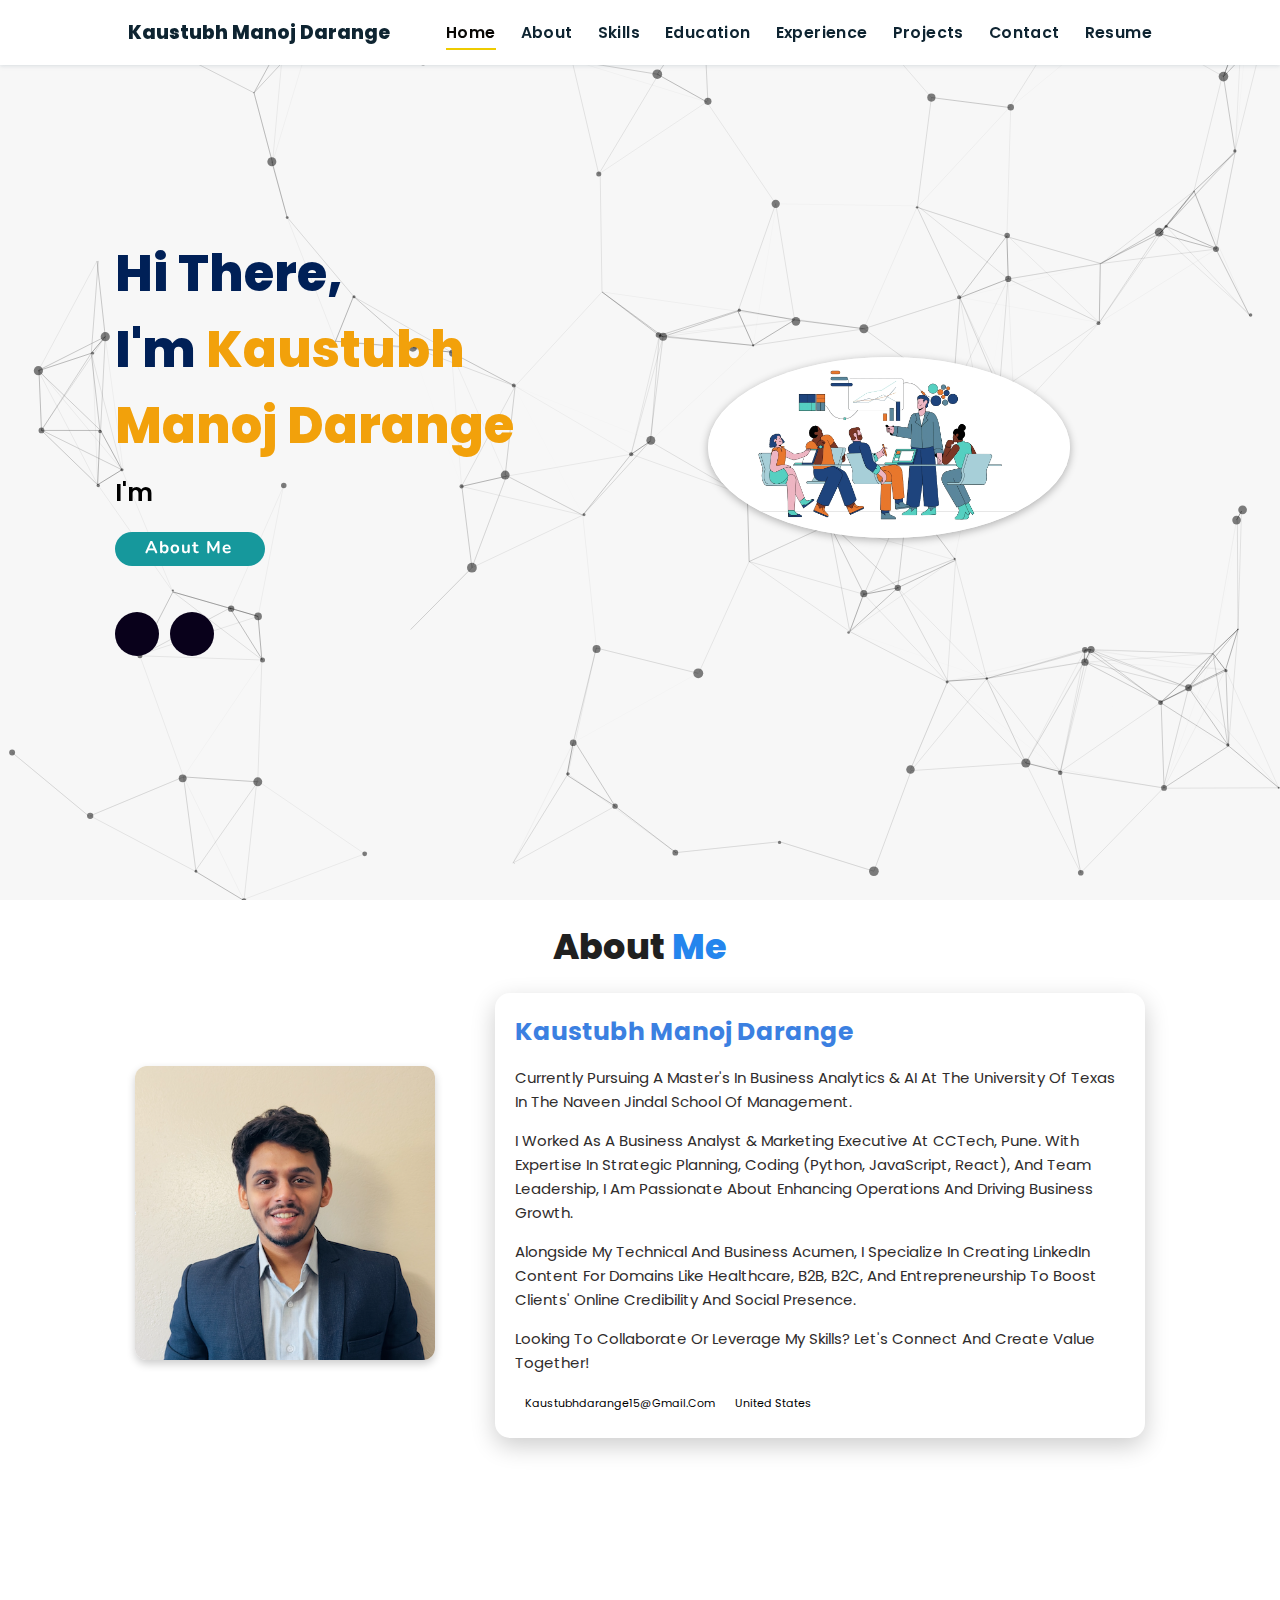
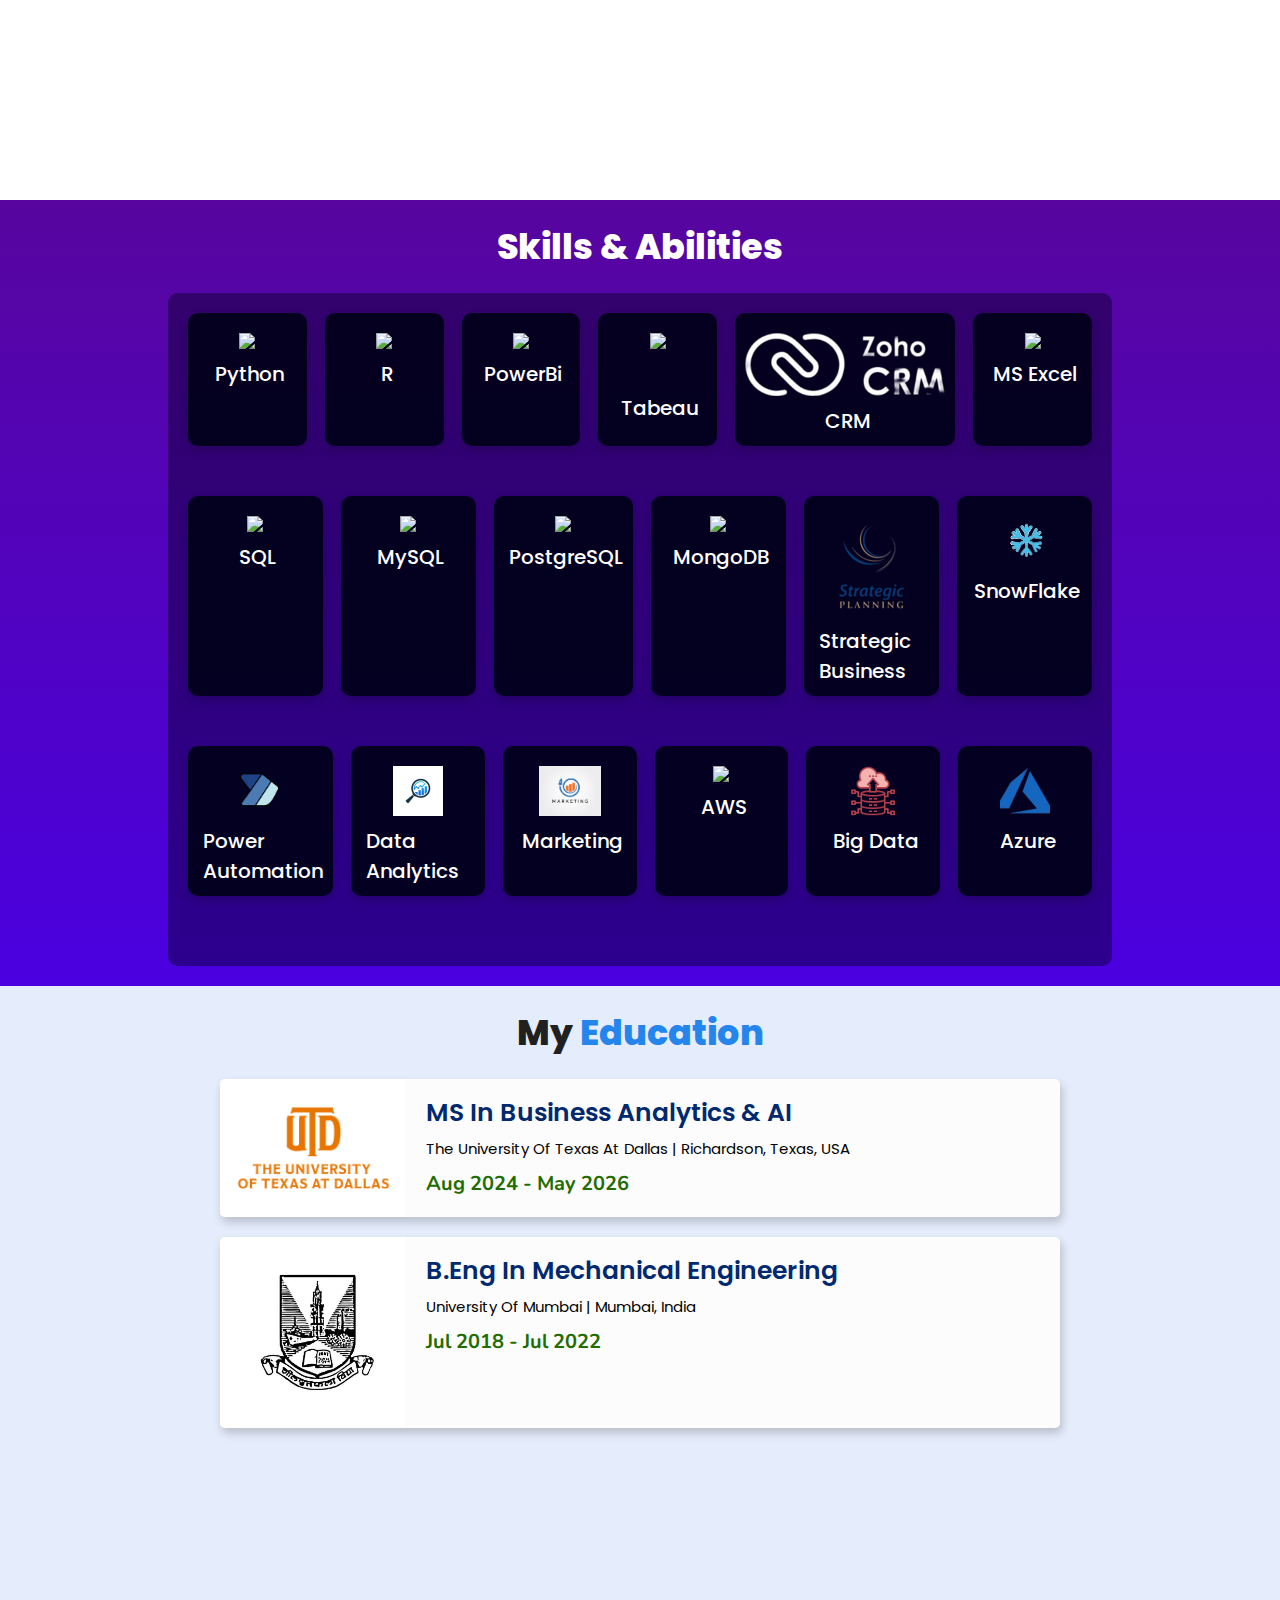
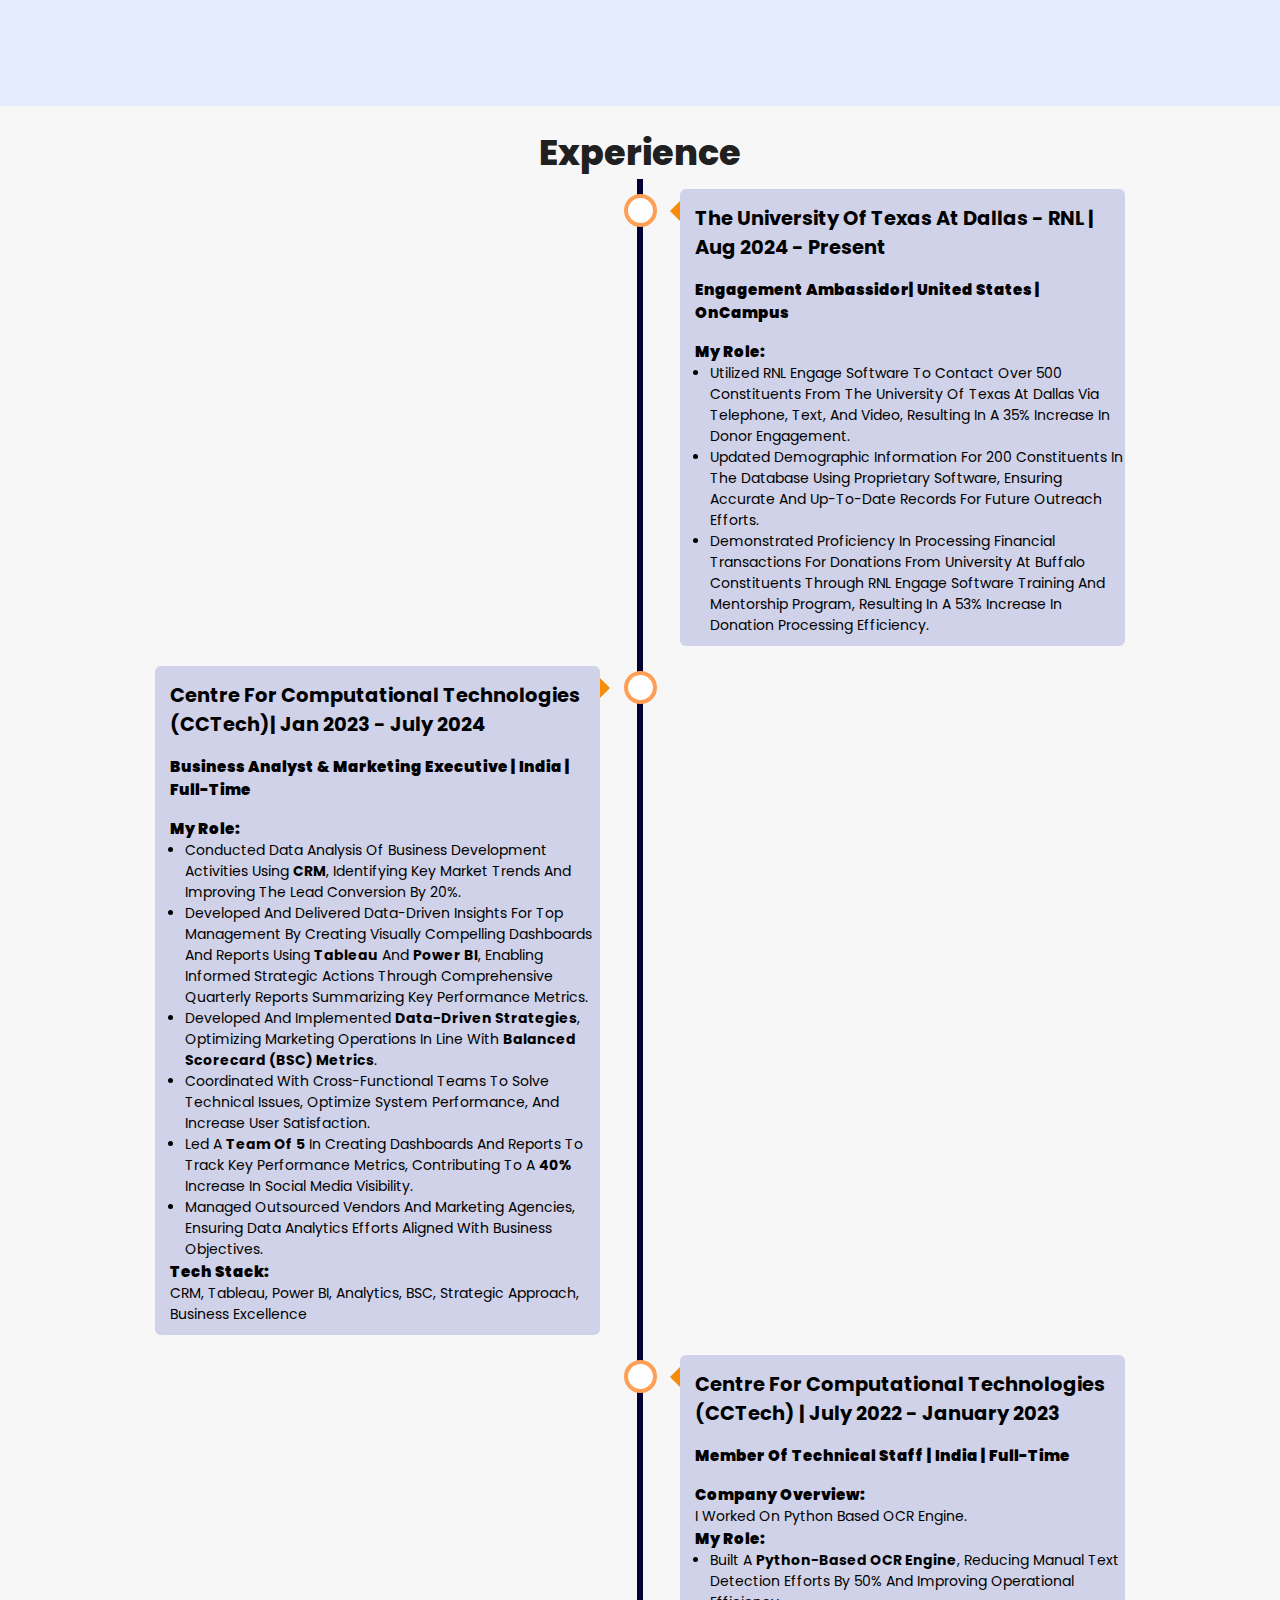
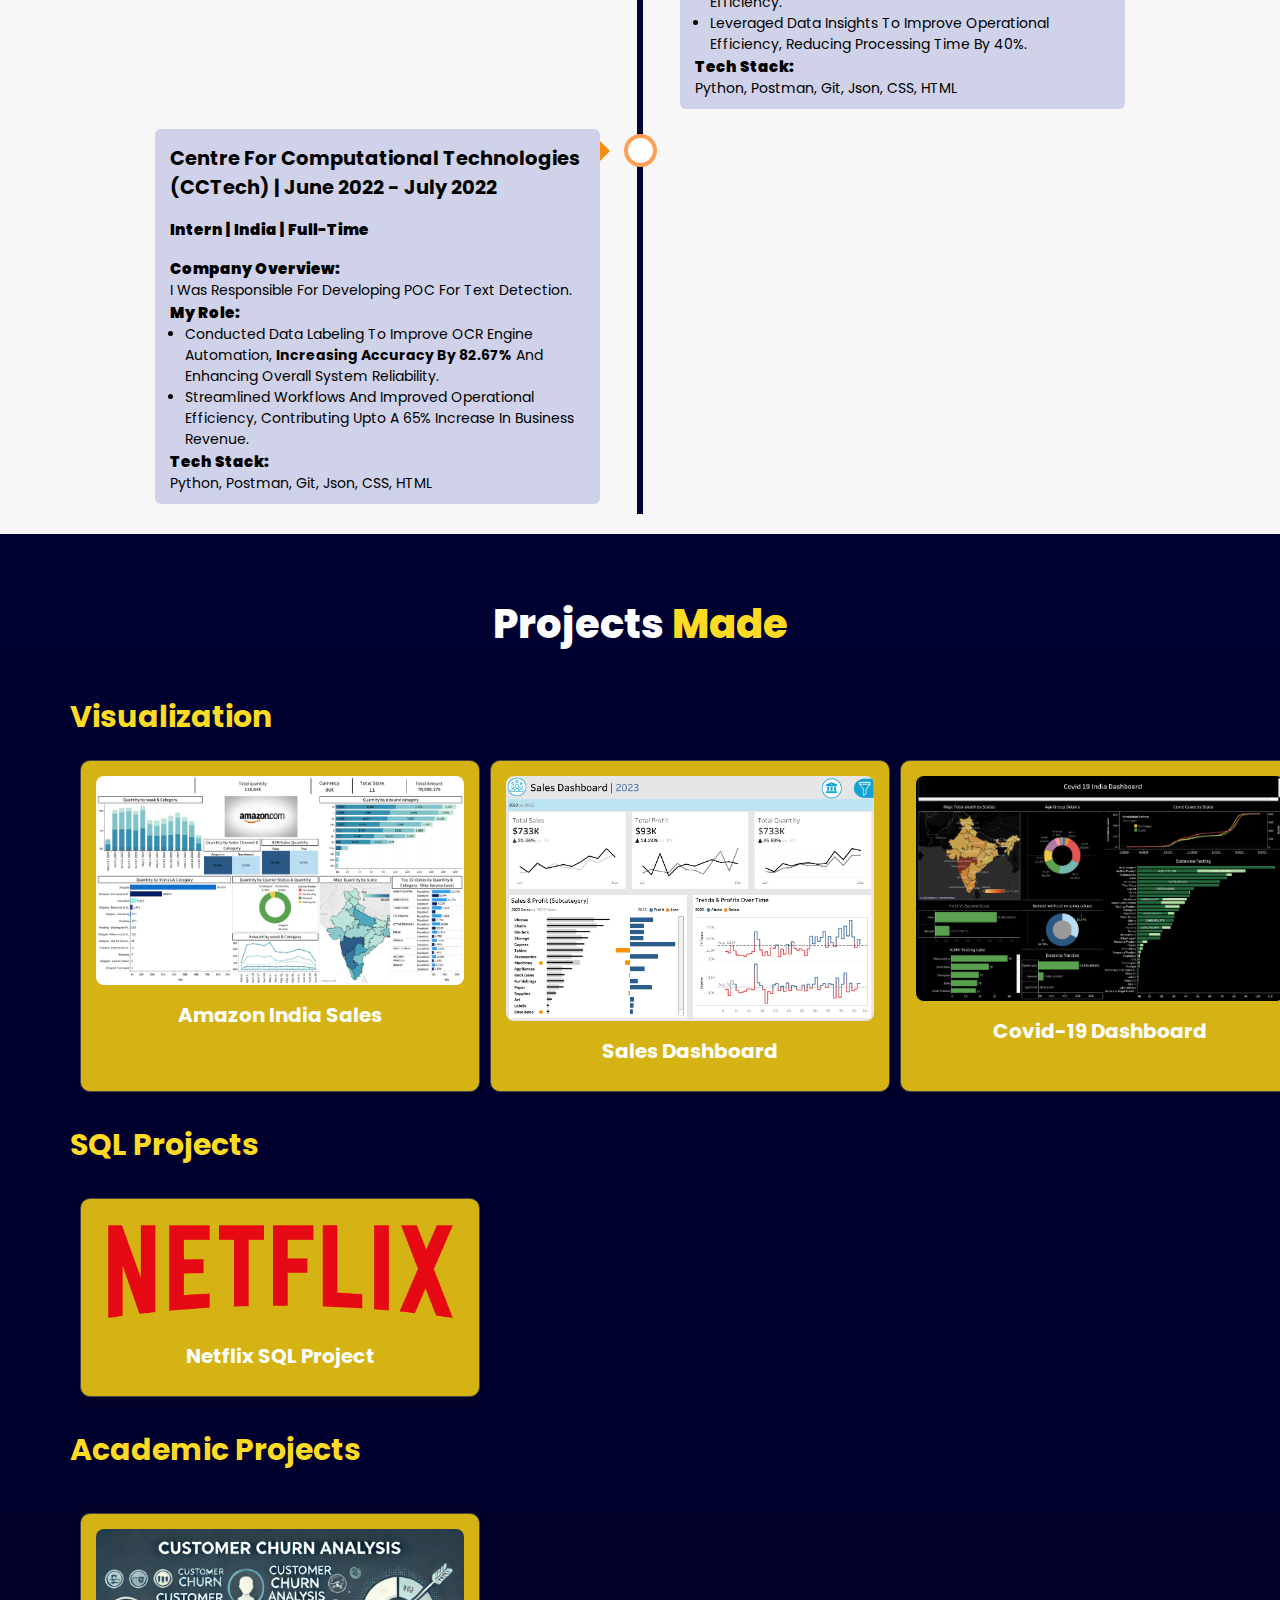
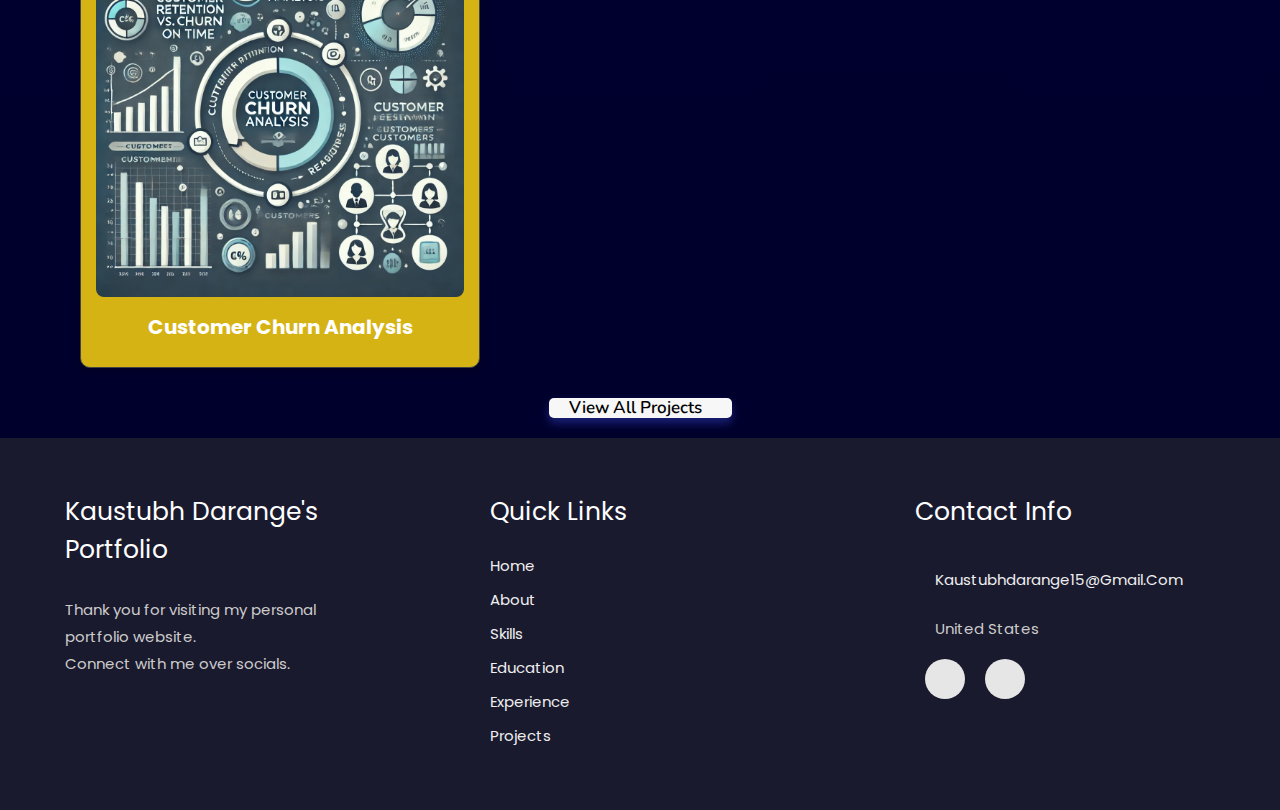
==== index.html @ a42158cf "made phone friendly for about me section" ====
<!DOCTYPE html>
<html lang="en">
<head>
    <meta charset="UTF-8">
    <meta http-equiv="X-UA-Compatible" content="IE=edge">
    <meta name="viewport" content="width=device-width, initial-scale=1.0">
    <meta name="keywords" content="Kaustubh Manoj Darange, portfolio, Kaustubh, Data Analyst, personal portfolio lifecodes, portfolio design, portfolio website, personal portfolio" />
    <meta name="description" content="Welcome to Kaustubh Darange's Portfolio. Data Analyst" />
    <!-- Custom CSS -->
    <link rel="stylesheet" href="./assets/css/style.css">
    <!-- Font Awesome -->
    <link rel="stylesheet" href="https://cdnjs.cloudflare.com/ajax/libs/font-awesome/5.15.3/css/all.min.css" integrity="sha512-iBBXm8fW90+nuLcSKlbmrPcLa0OT92xO1BIsZ+ywDWZCvqsWgccV3gFoRBv0z+8dLJgyAHIhR35VZc2oM/gI1w==" crossorigin="anonymous" referrerpolicy="no-referrer" />
    <!-- Favicon -->
    <!--link id='favicon' rel="shortcut icon" href="./assets/images/favicon.png" type="image/x-png"-->
    <title>Kaustubh's Portfolio</title>
</head>
<body oncontextmenu="return false">

<!-- pre loader -->
<!-- <div class="loader-container">
  <img draggable="false" src="./assets/images/preloader.gif" alt="">
</div> -->

<!-- navbar starts -->
<header>
  <a href="/" class="logo"></i>Kaustubh Manoj Darange</a>

  <div id="menu" class="fas fa-bars"></div>
  <nav class="navbar">
      <ul>
          <li><a href="#home">Home</a></li>
          <li><a href="#about">About</a></li>
          <li><a href="#skills">Skills</a></li>
          <li><a href="#education">Education</a></li>
          <li><a href="#experience">Experience</a></li>
          <li><a href="#projects">Projects</a></li>
          <li><a href="#contact">Contact</a></li>
          <!-- Added Resume Button -->
          <li><a href="#" target="_blank" onclick="viewResume()">Resume</a></li>
      </ul>
  </nav>
</header>

<script>
  function viewResume() {
      // Resume file path
      window.open("assets/Kaustubh D. Resume .pdf", "_blank");
  }
</script>

<!-- navbar ends -->


<!-- hero section starts -->
<section class="home" id="home">
    <div id="particles-js"></div>

    <div class="content">
    <h2>Hi There,<br/> I'm <span>Kaustubh Manoj Darange</span></h2>
    <p>I'm <span class="typing-text"></span></p>
    <a href="#about" class="btn"><span>About Me</span>
      <i class="fas fa-arrow-circle-down"></i>
    </a>
    <div class="socials">
        <ul class="social-icons">
          <li><a class="linkedin" aria-label="LinkedIn" href="https://www.linkedin.com/in/kaustubh-darange/" target="_blank"><i class="fab fa-linkedin"></i></a></li> 
          <li><a class="github" aria-label="GitHub" href="https://github.com/KaustubhD15" target="_blank"><i class="fab fa-github"></i></a></li>
          <!-- <li><a class="medium" aria-label="Medium" href="https://medium.com/@vaishnavi.gawali29" target="_blank"><i class="fab fa-medium"></i></a></li>
          <li><a class="hackerrank" aria-label="Hackerrank" href="https://www.hackerrank.com/profile/vaishnavigawali" target="_blank"><i class="fab fa-hackerrank"></i></a></li> -->
        </ul>
      </div>
    </div>
<div class="image">
    <img draggable="false" class="tilt" src="assets/images/Commissioned Illustration_2020 Summer - Jiaqi Wang.gif" alt="">
</div>
</section>
<!-- hero section ends -->


<!-- about section starts -->
<section class="about" id="about">
  <h2 class="heading"><i class="fas fa-user-alt"></i> About <span>Me</span></h2>
  
  <div class="about-container">
    <!-- Profile Image -->
    <div class="about-image">
      <img draggable="false" src="assets/images/Screenshot 2025-01-17 at 1.04.09 AM.png" alt="Kaustubh Darange Profile">
    </div>
    
    <!-- Content Section -->
    <div class="about-content">
      <h3>Kaustubh Manoj Darange</h3>
      <p>
        Currently pursuing a Master's in Business Analytics & AI at the University of Texas in the Naveen Jindal School of Management.
      </p>
      <p>
        I worked as a Business Analyst & Marketing Executive at CCTech, Pune. With expertise in strategic planning, coding (Python, JavaScript, React), and team leadership, I am passionate about enhancing operations and driving business growth.
      </p>
      <p>
        Alongside my technical and business acumen, I specialize in creating LinkedIn content for domains like Healthcare, B2B, B2C, and Entrepreneurship to boost clients' online credibility and social presence.
      </p>
      <p>
        Looking to collaborate or leverage my skills? Let's connect and create value together!
      </p>
      <div class="contact-info">
        <p><i class="fas fa-envelope"></i> <a href="mailto:kaustubhdarange15@gmail.com">kaustubhdarange15@gmail.com</a></p>
        <p><i class="fas fa-map-marker-alt"></i> United States</p>
      </div>    
    </div>
  </div>
</section>

<head>


  <style>
    /* About Section Styles */
    .about-container {
      display: flex;
      align-items: center; /* Centers the content vertically */
      justify-content: center; /* Centers the content horizontally */
      gap: 60px; /* Adjusted gap for better spacing */
      max-width: 1200px; /* Adjusted max-width for larger screens */
      margin: 0 auto;
      padding: 20px; /* Added padding for spacing */
      height: auto; /* Allow height to adjust based on content */
    }
  
    .about-image {
      flex: 1;
      max-width: 300px; /* Limit the width of the image */
      text-align: center;
    }
  
    .about-image img {
      width: 100%; /* Ensure it scales with the container */
      height: auto;
      border-radius: 12px;
      box-shadow: 0 4px 8px rgba(0, 0, 0, 0.2);
    }
  
    .about-content {
      flex: 2;
      background: #fff;
      padding: 20px; /* Added padding for spacing */
      border-radius: 15px;
      box-shadow: 0 8px 25px rgba(0, 0, 0, 0.2);
    }
  
    .about-content h3 {
      font-size: 2.5em; /* Adjusted for better scaling */
      margin-bottom: 15px;
      color: #3b80e1;
    }
  
    .about-content p {
      font-size: 1.5em; /* Adjusted for better scaling */
      line-height: 1.6;
      margin-bottom: 15px;
      color: #2f2c2c;
    }
  
    .about-content .contact-info p {
      display: flex;
      align-items: center;
      font-size: 1.1em;
      margin: 5px 0;
      color: black; /* Set black color for the text */
    }
  
    .about-content .contact-info i {
      margin-right: 10px;
      color: #e7c000; /* Yellow icons */
    }
  
    .about-content .contact-info a {
      color: black; /* Set black color for the email link */
      text-decoration: none;
      transition: color 0.3s ease;
    }
  
    .about-content .contact-info a:hover {
      color: black; /* Keep the black color on hover */
    }
  
    /* Responsive Design */
    @media (max-width: 768px) {
      .about-container {
        flex-direction: column; /* Stack content vertically */
        text-align: center;
        gap: 20px; /* Reduce gap on smaller screens */
        padding: 15px; /* Adjust container padding */
      }
  
      .about-image,
      .about-content {
        max-width: 100%; /* Make both containers full-width */
      }
  
      .about-content {
        padding: 15px; /* Reduce padding */
      }
  
      .about-content h3 {
        font-size: 2em; /* Smaller heading size */
      }
  
      .about-content p {
        font-size: 1.2em; /* Adjust paragraph size */
      }
    }
  
    @media (max-width: 480px) {
      .about-content h3 {
        font-size: 1.8em; /* Further reduce heading size */
      }
  
      .about-content p {
        font-size: 1em; /* Smaller paragraph text */
      }
  
      .about-container {
        gap: 10px; /* Reduce gap further for smaller screens */
      }
  
      .about-image img {
        max-width: 90%; /* Prevent overscaling */
      }
    }
  </style>
  


<!-- about section ends -->

<!-- skills section starts -->
<section class="skills" id="skills">

  <h2 class="heading"><i class="fas fa-laptop-code"></i> Skills & Abilities</h2>

  <div class="container">
        <div class="row" id="skillsContainer">

          <div class="bar">
            <div class="info">
              <img src="https://img.icons8.com/color/48/000000/python--v1.png"/>
              <span>Python</span>
            </div>
          </div> 
    <div class="bar">
      <div class="info">
        <img src="https://img.icons8.com/fluency/48/r-project.png"/>
        <span>R</span>
      </div>
      </div> 
      <div class="bar">
      <div class="info">
        <img src="https://img.icons8.com/color/48/000000/power-bi.png">
        <span>PowerBi</span>
      </div>
      </div> 
      <div class="bar">
      <div class="info">
        <img src="https://cloud.githubusercontent.com/assets/1724406/14420001/cfc72600-ffc9-11e5-8743-9b94ce8af254.png" height="50"/>
        <span>Tabeau</span>
      </div>
      </div> 
      <div class="bar">
      <div class="info">
        <img src="assets/images/skills/imgonline-com-ua-resize-xl17087oW0285.png"/>
        <span>CRM</span>
      </div>
      </div>   
      <div class="bar">
      <div class="info">
        <img src="https://img.icons8.com/color/48/000000/microsoft-excel-2019--v1.png"/>
        <span>MS Excel</span>
      </div>
      </div>           
    </div>
  <div class="row" id="skillsContainer">

  <div class="bar">
    <div class="info">
    <img src="https://img.icons8.com/external-flaticons-lineal-color-flat-icons/48/external-sql-computer-programming-flaticons-lineal-color-flat-icons.png"/>
    <span>SQL</span>
    </div>
  </div> 
  <div class="bar">
    <div class="info">
      <img src="https://img.icons8.com/fluency/48/mysql-logo.png"/>
      <span>MySQL</span>
    </div>
    </div> 
    <div class="bar">
    <div class="info">
      <img src="https://img.icons8.com/color/48/postgreesql.png"/>
      <span>PostgreSQL</span>
    </div>
    </div> 
    <div class="bar">
    <div class="info">
      <img src="https://img.icons8.com/color/48/000000/mongodb.png"/>
      <span>MongoDB</span>
    </div>
    </div> 
    <div class="bar">
    <div class="info">
     <img src="assets/images/skills/Strategy.png"/>
      <span>Strategic Business </span>
    </div>
    </div>   
    <div class="bar">
    <div class="info">
      <img src="assets/images/skills/Snowflake.png"/>
      <span>SnowFlake</span>
    </div>
    </div>           
    </div>
        <div class="row" id="skillsContainer">

          <div class="bar">
            <div class="info">
              <img src="assets/images/skills/microsoft-power-automate-2020.png" alt="Informatica" height="50"/>
              <span>Power Automation </span>
            </div>
          </div> 
    <div class="bar">
      <div class="info">
        <img src="assets/images/skills/Data analytics.png" alt="GitHub" height="50"/>
        <span>Data Analytics</span>
      </div>
      </div> 
      <div class="bar">
        <div class="info">
          <img src="assets/images/skills/marketing-logo-template_416562-615.avif" alt="GitHub" height="50" />
          <span>Marketing</span>
        </div>
        </div>
      <div class="bar">
      <div class="info">
        <img src="https://img.icons8.com/color/48/000000/amazon-web-services.png"/>
        <span>AWS</span>
      </div>
      </div>  
      <div class="bar">
      <div class="info">
        <img src="./assets/images/skills/big-data.png" alt="Big Data" height="50"/>
        <span>Big Data</span>
      </div>
      </div>  
      <div class="bar">
        <div class="info">
          <img src="assets/images/skills/Azure.png"/>
          <span>Azure</span>
        </div>
        </div>          
    </div>
  
</div>
</section>
<!-- skills section ends -->



<!-- education section starts -->
<section class="education" id="education">

  <h1 class="heading"><i class="fas fa-graduation-cap"></i> My <span>Education</span></h1>

    <div class="box-container">

      <div class="box">
        <div class="image">
        <img draggable="false" src="./assets/images/educat/UTD_logo.png" alt="">
        </div>
        <div class="content">
        <h3>MS in Business Analytics & AI</h3>
        <p>The University of Texas at Dallas |  Richardson, Texas, USA</p>
        <h4>Aug 2024 - May 2026 </h4>
        </div>
    </div>

    <div class="box">
      <div class="image">
      <img draggable="false" src="./assets/images/educat/MU_logo.jpg" alt="">
      </div>
      <div class="content">
      <h3>B.Eng in Mechanical Engineering</h3>
      <p>University of Mumbai | Mumbai, India</p>
      <h4> Jul 2018 - Jul 2022</h4>
      </div>
    </div>

</div>
</section>
<!-- education section ends -->


<!-- experience section starts -->
<section class="experience" id="experience">

  <h2 class="heading"><i class="fas fa-briefcase"></i> Experience </h2>

  <div class="timeline">

      <div class="container right">
      <div class="content">
        <div class="tag">
          <h2>The University of Texas at Dallas - RNL | Aug 2024 - Present</h2>
        </div>
        <div class="desc">
          <br>
          <h3><strong>Engagement Ambassidor| United States | OnCampus  </strong></h3>
          <br>
          <!-- <h3><strong>Company Overview:</strong></h3>
          <p style="font-size: 14px;">
            JerseySTEM promotes education of Science, Technology, Engineering and Math for middle school students.
          </p> -->
          
          <h3><strong>My Role:</strong></h3>
          <ul style="font-size: 14px; margin-left: 1.5rem;">
            <li> Utilized RNL Engage software to contact over 500 constituents from the University of Texas at Dallas via telephone, text, and video, resulting in a 35% increase in donor engagement.
            </li>
            <li>Updated demographic information for 200 constituents in the database using proprietary software, ensuring accurate and up-to-date records for future outreach efforts.</li>
            <li>Demonstrated proficiency in processing financial transactions for donations from University at Buffalo constituents through RNL Engage software training and mentorship program, resulting in a 53% increase in donation processing efficiency.</li>
          </ul>
          
          <!-- <h3><strong>Tech Stack:</strong></h3>
          <p style="font-size: 14px;">Looker Studio, Google Sheets, MySQL, ETL</p> -->
        </div>
      </div>
    </div>    
  
  
    <div class="container left">
      <div class="content">
        <div class="tag">
          <h2>Centre for computational Technologies (CCTech)| Jan 2023 - July 2024 </h2>
        </div>
        <div class="desc">
          <br>
          <h3><strong>Business Analyst & Marketing Executive | India | Full-Time </strong></h3>
          <br>
          <!-- <h3><strong>Company Overview:</strong></h3> -->
          <!-- <p style="font-size: 14px;">
            At UTD, I worked for an investment firm client looking to enter the EV market.
          </p> -->
          
          <h3><strong>My Role:</strong></h3>
          <ul style="font-size: 14px; margin-left: 1.5rem;">
            <li>Conducted data analysis of business development activities using <strong>CRM</strong>, identifying key market trends and improving the lead
              conversion by 20%. </li>
            <li>Developed and delivered data-driven insights for top management by creating visually compelling dashboards
              and reports using <strong>Tableau</strong> and <strong>Power BI</strong>, enabling informed strategic actions through comprehensive quarterly
              reports summarizing key performance metrics.</li>
            <li>Developed and implemented <strong>data-driven strategies</strong>, optimizing marketing operations in line with <strong>Balanced Scorecard (BSC)
              metrics</strong>.</li> 
            <li>Coordinated with cross-functional teams to solve technical issues, optimize system performance, and increase user
                  satisfaction.</li>
            <li>Led a <strong>team of 5</strong> in creating dashboards and reports to track key performance metrics, contributing to a <strong>40%</strong> increase in social
                media visibility.</li>
            <li>Managed outsourced vendors and marketing agencies, ensuring data analytics efforts aligned with business objectives.</li>
          </ul>
          
          <h3><strong>Tech Stack:</strong></h3>
          <p style="font-size: 14px;">CRM, Tableau, Power BI, Analytics, BSC, Strategic approach, Business excellence</p>
        </div>
      </div>
    </div>

    <div class="container right">
      <div class="content">
        <div class="tag">
          <h2>Centre for computational Technologies (CCTech)  | July 2022 - January 2023</h2>
        </div>
        <div class="desc">
          <br>
          <h3><strong>Member of Technical Staff | India | Full-Time</strong></h3>
          <br>
          <h3><strong>Company Overview:</strong></h3>
          <p style="font-size: 14px;">
            I worked on python based OCR engine. 
          </p>
          
          <h3><strong>My Role:</strong></h3>
          <ul style="font-size: 14px; margin-left: 1.5rem;">
            <li> Built a <strong>Python-based OCR engine</strong>, reducing manual text detection efforts by 50% and improving operational efficiency.</li>
            <li>Leveraged data insights to improve operational efficiency, reducing processing time by 40%.</li>
          </ul>
          
          <h3><strong>Tech Stack:</strong></h3>
          <p style="font-size: 14px;">Python, Postman, Git, Json, CSS, HTML</p>
        </div>
      </div>
    </div>  
    
    <div class="container left">
      <div class="content">
        <div class="tag">
          <h2>Centre for computational Technologies (CCTech) | June 2022 - July 2022</h2>
        </div>
        <div class="desc">
          <br>
          <h3><strong>Intern | India | Full-Time</strong></h3>
          <br>
          <h3><strong>Company Overview:</strong></h3>
          <p style="font-size: 14px;">
            I was responsible for developing POC for text detection.
          </p>
          
          <h3><strong>My Role:</strong></h3>
          <ul style="font-size: 14px; margin-left: 1.5rem;">
            <li> Conducted data labeling to improve OCR engine automation, <strong>increasing accuracy by 82.67%</strong> and enhancing overall system
              reliability.</li>
            <li>Streamlined workflows and improved operational efficiency, contributing upto a 65% increase in business revenue.</li>
          </ul>
          
          <h3><strong>Tech Stack:</strong></h3>
          <p style="font-size: 14px;"> Python, Postman, Git, Json, CSS, HTML</p>
        </div>
      </div>
    </div>  

   

</div>

</section>
<!-- experience section ends -->



<!-- projects section starts -->
<!-- projects section starts -->
<!-- <section class="work" id="projects">

  <h2 class="heading"><i class="fas fa-laptop-code"></i> Projects <span>Made</span></h2>
  
  <div class="box-container"></div> 
<div class="viewall">
  <a href="https://github.com/KaustubhD15?tab=repositories" class="btn" target="_blank">
    <span>View All Projects</span>
    <i class="fas fa-arrow-right"></i>
  </a>
</div>


</section> -->
<section class="work" id="projects">
  <h2 class="heading"><i class="fas fa-laptop-code"></i> Projects <span>Made</span></h2>

  <!-- Visualization Section -->
  <h3 class="sub-heading">Visualization</h3>
  <div class="box-container">

    <!-- Project Tile 1 -->
    <div class="project-tile" style="grid-row: 1; grid-column: 1;">
      <a href="https://github.com/KaustubhD15/Amazon-Sales-dashboard" target="_blank">
          <img src="assets/images/projects/Amazon-Sales-Dashboard.png" alt="Project Image" class="project-image">
          <h3 class="project-title">Amazon India Sales</h3>
      </a>
    </div>
    
    <!-- Project Tile 2 -->
    <div class="project-tile" style="grid-row: 1; grid-column: 2;">
      <a href="https://github.com/KaustubhD15/Sales-Dashboard" target="_blank">
          <img src="assets/images/projects/Sales Dashboard.png" alt="Project Image" class="project-image">
          <h3 class="project-title">Sales Dashboard</h3>
      </a>
    </div>
    
    <!-- Project Tile 3 -->
    <div class="project-tile" style="grid-row: 1; grid-column: 3;">
      <a href="https://github.com/KaustubhD15/Covid19--INDIA" target="_blank">
          <img src="assets/images/projects/Covid-19 India.png" alt="Project Image" class="project-image">
          <h3 class="project-title">Covid-19 Dashboard</h3>
      </a>
    </div>
    
    <!-- Project Tile 4 -->
    <div class="project-tile" style="grid-row: 1; grid-column: 4;">
      <a href="https://github.com/KaustubhD15/Data-science-Job-Salaries" target="_blank">
          <img src="assets/images/projects/Data-Science-Job-Salaries-Dashboard.png" alt="Project Image" class="project-image">
          <h3 class="project-title">Data Science Salaries</h3>
      </a>
    </div>

    <!-- SQL Projects Section -->
  </div>
  <h3 class="sub-heading">SQL Projects</h3>
  <div class="box-container">

    <!-- Project Tile 5 -->
    <div class="project-tile" style="grid-row: 2; grid-column: 1;">
      <a href="https://github.com/KaustubhD15/Netflix_SQL_Project" target="_blank">
          <img src="assets/images/projects/logo.png" alt="Project Image" class="project-image">
          <h3 class="project-title">Netflix SQL Project</h3>
      </a>
    </div>
  </div>

<!-- Academic Projects Section -->
<h3 class="sub-heading">Academic Projects</h3>
<div class="box-container">

  <!-- New Academic Project Tile -->
  <div class="project-tile academic-project-tile" style="grid-row: 3; grid-column: 1;">
    <a href="https://github.com/KaustubhD15/Customer-Churn-Analysis" target="_blank">
        <img src="assets/images/projects/Customer-churn-analysis-image.webp" alt="Academic Project Image" class="project-image">
        <h3 class="project-title">Customer churn Analysis</h3>
    </a>
  </div>
</div>


  <!-- View All Projects Button -->
  <div class="viewall">
    <a href="https://github.com/KaustubhD15?tab=repositories" class="btn" target="_blank">
      <span>View All Projects</span>
      <i class="fas fa-arrow-right"></i>
    </a>
  </div>
</section>

<style>
  /* Specific styles for the #projects section */
  #projects {
    background-color: #0a043c; 
    padding: 50px 60px 20px;
    text-align: center;
  }

  #projects .heading {
    font-size: 4em;
    margin-bottom: 30px;
  }

  #projects .heading span {
    color: #fdda24; /* Highlighted yellow text */
  }

  #projects .box-container {
    display: grid;
    grid-template-columns: repeat(4, 1fr); /* Four equal-width columns */
    grid-auto-rows: auto; /* Automatically adjust row height */
    gap: 10px; /* Space between grid items */
    justify-items: center; /* Center grid items horizontally */
    margin-bottom: 30px; /* Space below tiles */
  }

  #projects .project-tile {
    background-color: hwb(49 8% 16%);
    border: 1px solid #444;
    border-radius: 10px;
    overflow: hidden;
    width: 400px; /* Fixed width for consistent size */
    text-align: center;
    padding: 15px;
    box-shadow: 0 4px 6px rgba(0, 0, 0, 0.1);
    transition: transform 0.3s ease, box-shadow 0.3s ease;
  }

  #projects .project-tile:hover {
    transform: translateY(-5px);
    box-shadow: 0 6px 10px rgba(0, 0, 0, 0.15);
  }

  #projects .project-image {
    max-width: 100%;
    height: auto;
    border-radius: 8px;
  }

  #projects .project-title {
    font-size: 2em;
    color: #fff; /* White text for project title */
    margin: 10px 0;
  }

  #projects .viewall {
    margin-top: 30px; /* Add spacing above the button */
    text-align: center; /* Center the button */
  }

  #projects .btn {
    display: inline-flex;
    align-items: center;
    justify-content: center;
    background-color: #f7f7f7;
    color: #000;
    padding: 10px 20px;
    border: none;
    border-radius: 5px;
    text-decoration: none;
    font-size: 1em;
    font-weight: bold;
    transition: background-color 0.3s ease;
  }

  #projects .btn:hover {
    background-color: #ffc107;
  }

  #projects .btn i {
    margin-left: 10px;
  }

  /* Sub-heading Styling */
  #projects .sub-heading {
    text-align: left;
    font-size: 3em;
    color: #fdda24; /* Highlighted yellow text for visibility */
    margin-bottom: 20px;
    margin-left: 10px;
    margin-top: 20px; /* Added spacing from the previous heading */
  }
</style>


<!-- work project section ends -->


<!-- footer section starts -->
<section class="footer">
  <div class="box-container">
    <div class="box">
      <h3>Kaustubh Darange's Portfolio</h3>
      <p>Thank you for visiting my personal portfolio website. </br>Connect with me over socials.</p>
    </div>

    <div class="box">
      <h3>quick links</h3>
      <a href="#home"><i class="fas fa-chevron-circle-right"></i> home</a>
      <a href="#about"><i class="fas fa-chevron-circle-right"></i> about</a>
      <a href="#skills"><i class="fas fa-chevron-circle-right"></i> skills</a>
      <a href="#education"><i class="fas fa-chevron-circle-right"></i> education</a>
      <a href="#experience"><i class="fas fa-chevron-circle-right"></i> experience</a>
      <a href="#projects"><i class="fas fa-chevron-circle-right"></i> projects</a>
    </div>

    <div class="box">
      <h3>contact info</h3>
      <p class="contact-info">
        <i class="fas fa-envelope"></i>
        <a href="mailto:kaustubhdarange15@gmail.com" onclick="handleMailClick()">kaustubhdarange15@gmail.com</a>
      </p>
      <p class="contact-info">
        <i class="fas fa-map-marked-alt"></i> United States
      </p>
      <div class="share">
        <a href="https://www.linkedin.com/in/kaustubh-darange/" class="fab fa-linkedin" aria-label="LinkedIn" target="_blank"></a>
        <a href="https://github.com/KaustubhD15" class="fab fa-github" aria-label="GitHub" target="_blank"></a>
      </div>
    </div>
  </div>
</section>

<style>
  /* Footer Section Styles */
  .footer {
    background-color: #1a1a2e; /* Deep dark blue background color */
    color: #ffffff; /* Light gray text color */
    padding: 30px 40px;
    text-align: left;
  }

  .footer .box-container {
    display: flex;
    flex-wrap: wrap;
    justify-content: space-between;
    gap: 20px;
  }

  .footer .box {
    flex: 1;
    min-width: 250px;
    max-width: 300px;
  }

  .footer .box h3 {
    color: #fdda24; /* Highlighted yellow text for headings */
    font-size: 1.5em;
    margin-bottom: 10px;
  }

  .footer .box p {
    line-height: 1.8;
  }

  .footer .box a {
    display: block;
    margin: 5px 0;
    color: #f5f5f5; /* Light gray text for links */
    text-decoration: none;
    font-size: 1em;
    transition: color 0.3s;
  }

  .footer .box a:hover {
    color: #fdda24; /* Highlighted yellow color on hover */
  }

  .footer .share a {
    font-size: 1.5em;
    color: #f5f5f5;
    margin: 0 10px;
    transition: color 0.3s;
  }

  .footer .share a:hover {
    color: #fdda24;
  }

  /* Contact Info Styles */
  .contact-info {
    display: flex;
    align-items: center;
    gap: 10px;
    line-height: 1.8;
  }

  .contact-info i {
    font-size: 1.2em; /* Adjust icon size */
    color: #fdda24; /* Match the yellow highlight color */
  }

  .contact-info a {
    color: #f5f5f5;
    text-decoration: none;
    transition: color 0.3s;
  }

  .contact-info a:hover {
    color: #fdda24; /* Highlighted yellow color on hover */
  }
</style>

<!-- footer section ends -->


<!-- scroll top btn -->
<a href="#home" aria-label="ScrollTop" class="fas fa-angle-up" id="scroll-top"></a>
<!-- scroll back to top -->


<!-- ==== ALL MAJOR JAVASCRIPT CDNS STARTS ==== -->
<!-- jquery cdn -->
<script src="https://cdnjs.cloudflare.com/ajax/libs/jquery/3.6.0/jquery.min.js" integrity="sha512-894YE6QWD5I59HgZOGReFYm4dnWc1Qt5NtvYSaNcOP+u1T9qYdvdihz0PPSiiqn/+/3e7Jo4EaG7TubfWGUrMQ==" crossorigin="anonymous" referrerpolicy="no-referrer"></script>

<!-- typed.js cdn -->
<script src="https://cdnjs.cloudflare.com/ajax/libs/typed.js/2.0.5/typed.min.js" integrity="sha512-1KbKusm/hAtkX5FScVR5G36wodIMnVd/aP04af06iyQTkD17szAMGNmxfNH+tEuFp3Og/P5G32L1qEC47CZbUQ==" crossorigin="anonymous" referrerpolicy="no-referrer"></script>

<!-- particle.js links -->
<script src="./assets/js/particles.min.js"></script>
<script src="./assets/js/app.js"></script>

<!-- vanilla tilt.js links -->
<script src="https://cdnjs.cloudflare.com/ajax/libs/vanilla-tilt/1.7.0/vanilla-tilt.min.js" integrity="sha512-SttpKhJqONuBVxbRcuH0wezjuX+BoFoli0yPsnrAADcHsQMW8rkR84ItFHGIkPvhnlRnE2FaifDOUw+EltbuHg==" crossorigin="anonymous" referrerpolicy="no-referrer"></script>

<!-- scroll reveal anim -->
<script src="https://unpkg.com/scrollreveal"></script>

<script
      type="text/javascript"
      src="https://cdn.jsdelivr.net/npm/emailjs-com@3/dist/email.min.js"
    ></script>

<!-- ==== ALL MAJOR JAVASCRIPT CDNS ENDS ==== -->

<script src="./assets/js/script.js"></script>

</body>
</html>
---- assets/css/style.css ----
@import url("https://fonts.googleapis.com/css2?family=Poppins:wght@400;600;700&display=swap");
@import url("https://fonts.googleapis.com/css2?family=Nunito:ital,wght@0,300;0,400;0,600;0,700;1,300;1,400&display=swap");

* {
  margin: 0;
  padding: 0;
  box-sizing: border-box;
  text-decoration: none;
  outline: none;
  border: none;
  text-transform: capitalize;
  transition: all 0.2s linear;
}
html {
  font-size: 62.5%;
  overflow-x: hidden;
  scroll-behavior: smooth;
}
body {
  background: #f7f7f7;
  font-family: "Poppins", sans-serif;
}

*::selection {
  background: #2b3dda;
  color: #fff;
}

html {
  font-size: 62.5%;
  overflow-x: hidden;
}
html::-webkit-scrollbar {
  width: 0.8rem;
}
/* html::-webkit-scrollbar-track {
  background: rgb(235, 202, 245); */
/* } */
html::-webkit-scrollbar-thumb {
  background: #cacaca;
}

/* pre loader start */
.loader-container {
  position: fixed;
  top: 0;
  left: 0;
  z-index: 10000;
  background: #ccdbde;
  display: flex;
  align-items: center;
  justify-content: center;
  height: 100%;
  width: 100%;
}
.loader-container.fade-out {
  top: -120%;
}
/* pre loader end */

/* navbar starts */
header {
  position: fixed;
  top: 0;
  left: 0;
  right: 0;
  z-index: 1000;
  display: flex;
  align-items: center;
  justify-content: space-between;
  padding: 1.7rem 10%;
  height: 6.5rem;
  background-color: #ffffff;
  box-shadow: 0 1px 4px rgba(146, 161, 176, 0.3);
}
section {
  min-height: 100vh;
  padding: 2rem 9%;
}
.heading {
  font-size: 3.5rem;
  color: rgb(32, 32, 32);
  font-weight: 800;
  text-align: center;
}
.heading span {
  color: rgb(36, 133, 237);
}
header .logo {
  font-size: 1.9rem;
  font-weight: 800;
  text-decoration: none;
  color: #0e2431;
}
header .logo i {
  font-size: 2.2rem;
}
header .logo:hover {
  color: #ed8200;
}
header .navbar ul {
  list-style: none;
  display: flex;
  justify-content: center;
  align-items: center;
}
header .navbar li {
  margin-left: 2.5rem;
}
header .navbar ul li a {
  font-size: 1.57rem;
  color: #0e2431;
  font-weight: 600;
  text-decoration: none;
  letter-spacing: 0.04rem;
  transition: 0.2s;
}
header .navbar ul li a.active,
header .navbar ul li a:hover {
  color: #080704;
  border-bottom: 0.2rem solid #eecb00;  
  /* Home and underline */
  padding: 0.5rem 0;
}
/* navbar ends */

/* hamburger icon starts*/
#menu {
  font-size: 3rem;
  cursor: pointer;
  color: rgb(24, 2, 63);
  display: none;
}
@media (max-width: 768px) {
  #menu {
    display: block;
  }
  header .navbar {
    position: fixed;
    top: 6.5rem;
    right: -120%;
    width: 75%;
    height: 100%;
    text-align: left;
    align-items: flex-start;
    background-color: #0e0f31;
  }
  header .navbar ul {
    flex-flow: column;
    padding: 1rem;
  }
  header .navbar ul li {
    text-align: center;
    width: 100%;
    margin: 1rem 0;
    border-radius: 0.5rem;
    width: 26rem;
  }
  header .navbar ul li a {
    display: block;
    padding: 1rem;
    text-align: left;
    color: #fff;
    font-size: 2rem;
  }
  header .navbar ul li a.active,
  header .navbar ul li a:hover {
    padding: 1rem;
    color: #fff;
    border-radius: 0.5rem;
    border-bottom: 0.5rem solid #011aff;
  }
  .fa-times {
    transform: rotate(180deg);
  }
  header .navbar.nav-toggle {
    right: 0;
  }
}
/* hamburger icon ends */

/* hero section starts*/
.home {
  position: relative;
  display: flex;
  flex-wrap: wrap;
  gap: 1.5rem;
  min-height: 100vh;
  align-items: center;
}
.home #particles-js {
  position: absolute;
  top: 0;
  left: 0;
  height: 100%;
  width: 100%;
}
.home::before {
  content: "";
  position: absolute;
  top: 0;
  left: 0;
  height: 100%;
  width: 100%;
}
.home .content {
  flex: 1 1 40rem;
  padding-top: 1rem;
  z-index: 1;
}
.home .image {
  flex: 1 1 40rem;
  z-index: 1;
}
.home .image img {
  width: 70%;
  margin-left: 6rem;
  border-radius: 50%;
  box-shadow: 0 2px 8px rgba(0, 0, 0, 0.3);
  cursor: pointer;
}
.home .image img:hover {
  box-shadow: 0 5px 15px rgba(0, 0, 0, 0.5);
}
.home .content h2 {
  font-size: 5rem;
  font-weight: 800;
  color: #002057;
}
.home .content h2 span {
  font-size: 5rem;
  font-weight: 800;
  color: #f2a10b;
}
.home .content p {
  font-size: 2.5rem;
  color: #000;
  font-weight: 600;
  padding: 1rem 0;
}
.home .content p span {
  font-size: 2.5rem;
  color: #13797c;
  font-weight: 600;
  padding: 1rem 0;
}
.home .btn {
  margin-top: 1rem;
  position: absolute;
  line-height: 0;
  padding: 1.6rem 3rem;
  border-radius: 4em;
  transition: 0.5s;
  color: #ffffff;
  background: #16989c;
  box-shadow: 0px 5px 18px rgba(16, 117, 160, 0);
  font-family: "Nunito", sans-serif;
}
.home .btn span {
  font-weight: 700;
  font-size: 1.7rem;
  letter-spacing: 0.1rem;
}
.home .btn i {
  margin-left: 0.3rem;
  font-size: 1.5rem;
  transition: 0.3s;
}
.home .btn:hover {
  background: #1881a1;
}
.home .btn:hover i {
  transform: translateX(5px);
}
/* social icons start */
.socials {
  position: relative;
  margin-top: 9rem;
}
.socials .social-icons {
  padding-left: 0;
  margin-bottom: 0;
  list-style: none;
}
.socials .social-icons li {
  display: inline-block;
  margin-bottom: 14px;
}
.social-icons a {
  font-size: 2rem;
  display: inline-block;
  line-height: 44px;
  color: #00d9ff;
  background-color: #09011b;
  width: 44px;
  height: 44px;
  text-align: center;
  margin-right: 8px;
  border-radius: 100%;
  -webkit-transition: all 0.2s linear;
  -o-transition: all 0.2s linear;
  transition: all 0.2s linear;
}
.social-icons a:active,
.social-icons a:focus,
.social-icons a:hover {
  color: #fff;
  background-color: #0685da;
}
.social-icons a.github:hover {
  background-color: #0e0e0e;
}
.social-icons a.twitter:hover {
  background-color: #00aced;
}
.social-icons a.linkedin:hover {
  background-color: #007bb6;
}
.social-icons a.dev:hover {
  background-color: #070707;
}
.social-icons a.instagram:hover {
  background-color: #ee00da;
}
/* social icons end */

/* hero media queries starts*/
@media (max-width: 450px) {
  .home .btn {
    margin: 4rem 0;
  }
  .socials {
    margin-top: 12rem;
  }
  .home .image img {
    margin-top: -12rem;
  }
  .home .content p {
    font-size: 2.2rem;
  }
  .home .content p span {
    font-size: 2.2rem;
  }
}
/* hero media queries ends*/
/* hero section end */

/* about section starts */
.about {
  background: rgb(255, 255, 255);
}
.about .row {
  display: flex;
  flex-direction: row;
  gap: 2rem;
  flex-wrap: wrap;
  padding: 4rem;
}
.about .row .image {
  text-align: center;
  flex: 1 1 35rem;
}
.about .row .image img {
  margin: 4rem;
  width: 30rem;
  height: auto;
  border-radius: 5%;
  box-shadow: 0 5px 10px rgba(0, 0, 0, 0.6);
  mix-blend-mode: luminosity;
  transition: 0.3s;
  cursor: pointer;
}
.about .row .image img:hover {
  mix-blend-mode: normal;
}
.about .row .content {
  flex: 1 1 45rem;
  padding: 3rem;
}
.about .row .content h3 {
  color: rgb(27, 27, 27);
  font-size: 2.5rem;
}
.about .row .content .tag {
  font-size: 1.4rem;
  color: #020133;
  font-weight: 600;
  margin-top: 1rem;
}
.about .row .content p {
  font-size: 1.5rem;
  margin-top: 1.5rem;
  font-family: "Nunito";
  font-weight: 600;
  text-transform: none;
}
.about .row .content .box-container {
  display: flex;
  flex-wrap: wrap;
  gap: 1.5rem;
  font-family: "Nunito";
  font-weight: 600;
}
.about .row .content .box-container .box p {
  text-transform: none;
}
.about .row .content .box-container .box p span {
  color: #011aff;
}
.resumebtn {
  margin-top: 6 rem;
}
.resumebtn .btn {
  padding: 1.7rem 3rem;
  border-radius: 0.5em;
  transition: 0.3s;
  color: #fff;
  background: #2506ad;
  box-shadow: 0px 5px 10px rgba(48, 68, 247, 0.6);
  font-family: "Nunito", sans-serif;
}
.resumebtn .btn span {
  font-weight: 600;
  font-size: 1.8rem;
  letter-spacing: 0.1rem;
}
.resumebtn .btn i {
  margin-left: 0.3rem;
  font-size: 1.2rem;
  transition: 0.3s;
}
.resumebtn .btn:hover {
  background: #1a047e;
}
.resumebtn .btn:hover i {
  transform: translateX(5px);
}
/* about media queries starts*/
@media screen and (max-width: 600px) {
  .about .row .image {
    margin-top: 2rem;
  }
  .about .row .image img {
    margin: 0 auto;
    width: 80%;
    mix-blend-mode: normal;
  }
  .about .row {
    padding: 0.5rem;
    margin-bottom: 7rem;
  }
  .about .row .content {
    padding: 1rem;
  }
  .about .row .content .box-container {
    gap: 0;
  }
}
/* about media queries ends*/
/* about section ends */

/* skills section starts */
.skills {
  min-height: 70vh;
  background: linear-gradient(to bottom, #57059e, #4a00e0);
}
.skills h2 {
  color: #fff;
}
.skills .heading span {
  color: rgb(255, 230, 0);
}
.skills .container {
  background: rgba(0, 0, 22, 0.4);
  color: #fff;
  border-radius: 1rem;
  padding: 2rem;
  width: 90%;
  margin: auto;
  margin-top: 2rem;
}
.skills .container .row {
  display: grid;
  grid-template-columns: repeat(6, 1fr);
  flex-wrap: wrap;
  gap: 1.8rem;
}
.skills .container .bar {
  margin-bottom: 50px;
  padding: 10px;
  border-radius: 1rem;
  box-shadow: 0 4px 10px rgba(0, 0, 0, 0.2);
  background: rgba(0, 0, 22, 0.9);
  transition: 0.2s;
}
.skills .container .bar:hover {
  box-shadow: 0 8px 10px rgba(0, 2, 68, 0.8) !important;
  background-color: rgba(0, 0, 0, 0.9) !important;
}
.skills .container .bar .info {
  display: flex;
  flex-direction: column;
  align-items: center;
  gap: 1rem;
  margin-top: 1rem;
}
.skills .container .bar .info i {
  font-size: 4rem;
}
.skills .container .bar .info span {
  font-size: 2rem;
  font-weight: 500;
  font-family: "Poppins";
  margin-left: 0.5rem;
}
/* skills media queries starts*/
@media screen and (max-width: 600px) {
  .skills .container {
    padding: 0;
    margin: 0;
  }
  .skills .container .row {
    grid-template-columns: repeat(2, 1fr);
    margin: 1rem;
    padding: 2rem 0.2rem 2rem 0.2rem;
    gap: 1rem;
  }
  .skills .container {
    margin-top: 5px;
    width: 100%;
  }
}
/* skills media queries ends*/
/* skills section ends */

/* education section starts */
.education {
  background: #e5ecfb;
  min-height: 80vh;
}
.education .qoute {
  font-size: 1.5rem;
  text-align: center;
  font-family: "Nunito", sans-serif;
  font-weight: 600;
  margin-top: 0.5rem;
}
.education .box-container {
  display: flex;
  flex-wrap: wrap;
  justify-content: center;
  align-items: center;
  flex-direction: column;
}
.education .box-container .box {
  display: flex;
  flex-direction: row;
  width: 80%;
  border-radius: 0.5rem;
  box-shadow: 0.2rem 0.5rem 1rem rgba(0, 0, 0, 0.2);
  text-align: center;
  position: relative;
  margin-top: 2rem;
  overflow: hidden;
  transition: 0.3s;
  background: rgb(252, 252, 252);
}
.education .box-container .box:hover {
  transform: scale(1.03);
  box-shadow: 1rem 0.5rem 1.2rem rgba(0, 0, 0, 0.3);
}
.education .box-container .box .image {
  flex: 1 1 20rem;
  width: 100%;
}
.education .box-container .box img {
  object-fit: cover;
  position: relative;
  width: 100%;
  height: 100%;
}
.education .box-container .box .content {
  position: relative;
  display: flex;
  flex-direction: column;
  padding: 1rem;
  flex-wrap: wrap;
  flex: 1 1 70rem;
}
.education .box-container .box .content h3 {
  font-size: 2.5rem;
  color: #012970;
  padding: 0.5rem 0;
  font-weight: 600;
  text-align: left;
  margin-left: 1rem;
}
.education .box-container .box .content p {
  font-size: 1.5rem;
  margin-left: 1rem;
  text-align: left;
}
.education h4 {
  font-size: 2rem;
  color: rgb(34, 109, 0);
  text-align: left;
  margin: 1rem;
  font-family: "Nunito", sans-serif;
  font-weight: 700;
}

/* education media queries starts*/
@media screen and (max-width: 600px) {
  .education .box-container .box {
    flex-direction: column;
    width: 100%;
  }
  .education .box-container .box .image {
    width: 100%;
    height: 25rem;
  }
  .education .box-container .box img {
    width: 100%;
  }
  .education .box-container .box .content {
    position: relative;
    display: flex;
    flex-direction: column;
    padding: 1rem;
    flex-wrap: wrap;
    flex: 0;
  }
  .education .btns {
    margin-top: 2rem;
    margin-left: 1rem;
    margin-right: 1rem;
    flex-wrap: wrap;
  }
}
/* education media queries ends*/
/* education section ends */

/* work section starts */
.work {
  /* background: #010124; */
  background: linear-gradient(to bottom, #000031, #00002c);
  height: 45%;
  
}
.work h2 {
  color: #fff;
  padding: 1rem;
}
.work .heading span {
  color: rgb(255, 230, 0);
}
.work .box-container {
  display: flex;
  flex-wrap: wrap;
  gap: 1.5rem;
  margin: 2rem;
}
.work .box-container .box {
  flex: 1 1 30rem;
  border-radius: 0.5rem;
  box-shadow: 0 0.5rem 1rem rgba(0, 0, 0, 0.1);
  position: relative;
  overflow: hidden;
  height: 30rem;
}
.work .box-container .box img {
  height: 100%;
  width: 100%;
  object-fit: cover;
}
.work .box-container .box .content {
  height: 100%;
  width: 100%;
  position: absolute;
  top: 85%;
  left: 0;
  background: rgba(255, 255, 255, 0.9);
  display: flex;
  flex-direction: column;
}
.work .box-container .box .content .tag {
  display: flex;
  flex-direction: row;
  justify-content: space-between;
  align-items: center;
  height: 4.5rem;
  width: 100%;
  padding-left: 1rem;
  background: #ffd900;
}
.work .box-container .box .content .tag h3 {
  font-size: 2rem;
}
.work .box-container .box:hover .content {
  top: 25%;
}
.work .desc {
  margin: 2rem;
  display: flex;
  flex-direction: column;
  justify-content: center;
}
.work .desc p {
  font-size: 1.5rem;
}
.work .desc .btns {
  display: flex;
  justify-content: space-between;
  width: 100%;
  margin-top: 2rem;
}
.work .desc .btns .btn {
  line-height: 0;
  display: inline;
  padding: 1.5rem 2.5rem;
  border-radius: 0.5rem;
  font-size: 1.5rem;
  color: #fff;
  background: rgb(12, 12, 12);
  margin-right: 2rem;
}
.work .desc .btns .btn:hover {
  background: #310ae0f5;
}
.work .viewall {
  display: flex;
  justify-content: center;
}
.work .viewall .btn {
  position: relative;
  line-height: 0;
  padding: 1.6rem 3rem;
  border-radius: 0.5em;
  transition: 0.5s;
  color: rgb(255, 255, 255);
  font-weight: 700;
  border: 2px solid #fff;
  box-shadow: 0px 5px 10px rgba(65, 84, 241, 0.4);
  text-align: center;
}
.work .viewall .btn span {
  font-weight: 600;
  font-size: 1.7rem;
  font-family: "Nunito", sans-serif;
}
.work .viewall .btn i {
  margin-left: 0.3rem;
  font-size: 1.5rem;
  transition: 0.3s;
}
.work .viewall .btn:hover {
  background: #fff;
  color: #000;
}
.work .viewall .btn:hover i {
  transform: translateX(5px);
}
/* work section ends */

/* experience section starts */
.experience .timeline {
  position: relative;
  max-width: 1200px;
  margin: 0 auto;
}
.experience .timeline::after {
  content: "";
  position: absolute;
  width: 6px;
  background: #020133;
  top: 0;
  bottom: 0;
  left: 50%;
  margin-left: -3px;
  z-index: -2;
}
.experience .container {
  padding: 10px 40px;
  position: relative;
  background-color: inherit;
  width: 50%;
}
/*circles on timeline*/
.experience .container::after {
  content: "\f0b1";
  position: absolute;
  width: 25px;
  height: 25px;
  right: -17px;
  background-color: rgb(255, 255, 255);
  border: 4px solid #ff9f55;
  top: 15px;
  border-radius: 50%;
  z-index: 100;
  font-size: 1.89rem;
  text-align: center;
  font-weight: 600;
  color: #02094b;
  font-family: "Font Awesome\ 5 Free";
}
.experience .left {
  left: 0;
}
.experience .right {
  left: 50%;
}
/* arrows pointing right */
.experience .left::before {
  content: " ";
  height: 0;
  position: absolute;
  top: 22px;
  width: 0;
  z-index: 1;
  right: 30px;
  border: medium solid #f68c09;
  border-width: 10px 0 10px 10px;
  border-color: transparent transparent transparent #f68c09;
}
/* arrows pointing left  */
.experience .right::before {
  content: " ";
  height: 0;
  position: absolute;
  top: 22px;
  width: 0;
  z-index: 1;
  left: 30px;
  border: medium solid #f68c09;
  border-width: 10px 10px 10px 0;
  border-color: transparent #f68c09 transparent transparent;
}
.experience .right::after {
  left: -16px;
}
.experience .content {
  background-color: #cfd2e9;
  position: relative;
  border-radius: 6px;
}
.experience .content .tag {
  font-size: 1.3rem;
  padding-top: 1.5rem;
  padding-left: 1.5rem;
}
.experience .content .desc {
  margin-left: 1.5rem;
  padding-bottom: 1rem;
}
.experience .content .desc h3 {
  font-size: 1.5rem;
  font-weight: 600;
}
.experience .content .desc p {
  font-size: 1.2rem;
}
/* view all button */
.morebtn {
  display: flex;
  justify-content: center;
}
.morebtn .btn {
  position: relative;
  line-height: 0;
  padding: 1.6rem 3rem;
  border-radius: 0.5em;
  transition: 0.5s;
  color: #fff;
  background: #2506ad;
  box-shadow: 0px 5px 10px rgba(48, 68, 247, 0.6);
  text-align: center;
}
.morebtn .btn span {
  font-weight: 600;
  font-size: 1.7rem;
  font-family: "Nunito", sans-serif;
}
.morebtn .btn i {
  margin-left: 0.3rem;
  font-size: 1.5rem;
  transition: 0.3s;
}
.morebtn .btn:hover {
  background: #1a047e;
}
.morebtn .btn:hover i {
  transform: translateX(5px);
}

/* Media queries - Responsive timeline on screens less than 600px wide */
@media screen and (max-width: 600px) {
  .experience {
    min-height: 80vh;
  }
  .experience .timeline {
    margin-top: 2rem;
  }
  .experience .timeline::after {
    left: 31px;
  }
  .experience .container {
    width: 100%;
    padding-left: 8rem;
    padding-right: 2rem;
  }
  .experience .container::after {
    font-size: 2.2rem;
  }
  .experience .container::before {
    left: 61px;
    border: medium solid #f68c09;
    border-width: 10px 10px 10px 0;
    border-color: transparent #f68c09 transparent transparent;
  }
  .experience .left::after {
    left: 15px;
  }
  .experience .right::after {
    left: 15px;
  }
  .experience .right {
    left: 0%;
  }
  .morebtn {
    margin-top: 3rem;
  }
}
/* experience media queries ends */
/* experience section ends */

/* contact section starts */
.contact {
  background: #e5ecfb;
  min-height: 60vh;
}
.contact .container {
  max-width: 1050px;
  width: 100%;
  background: #fff;
  border-radius: 1.5rem;
  margin: 2rem 5rem;
  box-shadow: 0 5px 10px rgba(0, 0, 0, 0.15);
}
.contact .container .content {
  display: flex;
  align-items: center;
  justify-content: space-between;
  padding: 2.5rem 2rem;
}
.contact .content .image-box {
  max-width: 60%;
  margin-left: 4rem;
}
.contact .content .image-box img {
  width: 100%;
  height: 40rem;
  position: relative;
}
.contact .content form {
  width: 45%;
  margin-right: 3.5rem;
}
form .form-group {
  display: flex;
  flex-direction: column;
  justify-content: center;
}
.form-group .field {
  height: 50px;
  display: flex;
  position: relative;
  margin: 1rem;
  width: 100%;
}
form i {
  position: absolute;
  top: 50%;
  left: 18px;
  color: rgb(51, 51, 51);
  font-size: 17px;
  pointer-events: none;
  transform: translateY(-50%);
}
form .field input,
form .message textarea {
  width: 100%;
  height: 100%;
  outline: none;
  padding: 0 16px 0 48px;
  font-size: 16px;
  font-family: "Poppins", sans-serif;
  border-radius: 5px;
  border: 1px solid rgb(51, 51, 51);
  background: #e5ecfb;
}
.field input::placeholder,
.message textarea::placeholder {
  color: rgb(51, 51, 51);
}
.field input:focus,
.message textarea:focus {
  padding-left: 47px;
  border: 2px solid rgb(115, 3, 167);
}
.field input:focus ~ i,
.message textarea:focus ~ i {
  color: rgb(115, 3, 167);
}
form .message {
  position: relative;
  margin: 1rem;
  width: 100%;
}
form .message i {
  top: 25px;
  font-size: 20px;
  left: 15px;
}
form .message textarea {
  min-height: 130px;
  max-height: 230px;
  max-width: 100%;
  min-width: 100%;
  padding: 12px 20px 0 48px;
}
form .message textarea::-webkit-scrollbar {
  width: 0px;
}
form .button-area {
  display: flex;
  float: right;
  flex-direction: row-reverse;
}
.button-area button {
  color: #fff;
  border: none;
  outline: none;
  font-size: 1.8rem;
  cursor: pointer;
  border-radius: 5px;
  padding: 13px 25px;
  background: #2506ad;
  box-shadow: 0px 5px 10px rgba(48, 68, 247, 0.6);
  transition: 0.3s ease;
  font-family: "Nunito", sans-serif;
}
.button-area button:hover {
  background: #421cecf5;
}
.button-area span {
  font-size: 17px;
  padding: 1rem;
  display: none;
}
.button-area button i {
  position: relative;
  top: 6px;
  left: 2px;
  font-size: 1.5rem;
  transition: 0.3s;
  color: #fff;
}
.button-area button:hover i {
  left: 8px;
}
/* contact section media queries starts */
@media (max-width: 900px) {
  .contact {
    min-height: 70vh;
  }
  .contact .container {
    margin: 3rem 0 2rem 0;
  }
  .contact .container .content {
    padding: 18px 12px;
  }
  .contact .content .image-box {
    display: none;
  }
  .contact .content form {
    width: 100%;
    margin-right: 2rem;
  }
}
/* contact section media queries ends */
/* contact section ends */

/* footer section starts */
.footer {
  min-height: auto;
  padding-top: 0;
  background: rgb(0, 1, 43);
}
.footer .box-container {
  display: flex;
  justify-content: center;
  flex-wrap: wrap;
}
.footer .box-container .box {
  flex: 1 1 25rem;
  margin: 2.5rem;
}
.footer .box-container .box h3 {
  font-size: 2.5rem;
  color: #fff;
  padding-bottom: 1rem;
  font-weight: normal;
}
.footer .box-container .box p {
  font-size: 1.5rem;
  color: #ccc;
  padding: 0.7rem 0;
  text-transform: none;
}
.footer .box-container .box p i {
  padding-right: 1rem;
  color: #ffae00;
}
.footer .box-container .box a {
  font-size: 1.5rem;
  color: rgb(238, 238, 238);
  padding: 0.3rem 0;
  display: block;
}
.footer .box-container .box a:hover {
  color: #ffae00;
}
.footer .box-container .box .share {
  display: flex;
  flex-wrap: wrap;
  padding: 1rem 0;
}
.footer .box-container .box .share a {
  height: 4rem;
  width: 4rem;
  padding: 1rem;
  text-align: center;
  border-radius: 5rem;
  font-size: 1.7rem;
  margin-right: 1rem;
  transition: 0.2s;
  background: rgb(230, 230, 230);
  color: #02094b;
  border: none;
}
.footer .box-container .box .share a:hover {
  background: transparent;
  transform: scale(0.98);
  border: 0.1rem solid rgb(180, 178, 178);
  color: #ffae00;
}
.footer .credit {
  padding: 1rem 0 0 0;
  text-align: center;
  font-size: 1.5rem;
  font-family: "Nunito", sans-serif;
  font-weight: 600;
  color: #fff;
  border-top: 0.1rem solid #fff3;
}
.footer .credit a {
  color: #ffae00;
}
.footer .fa {
  color: #e90606;
  margin: 0 0.3rem;
  font-size: 1.5rem;
  animation: pound 0.35s infinite alternate;
}
@-webkit-keyframes pound {
  to {
    transform: scale(1.1);
  }
}
@keyframes pound {
  to {
    transform: scale(1.1);
  }
}
@media (max-width: 450px) {
  .footer .box-container .box {
    margin: 1.5rem;
  }
  .footer .box-container .box p {
    padding: 0.7rem;
  }
  .footer .box-container .box .share a {
    padding: 1.2rem;
  }
}
/* footer section ends */

/* common media queries starts*/
@media (max-width: 450px) {
  html {
    font-size: 55%;
  }
  body {
    padding-right: 0;
  }
  section {
    padding: 2rem;
  }
}
/* common media queries ends*/

/* scroll top starts */
#scroll-top {
  position: fixed;
  top: -140%;
  right: 2rem;
  padding: 1rem 1.5rem;
  font-size: 2rem;
  background: #ffae00;
  color: rgb(13, 0, 44);
  border-radius: 50%;
  transition: 1s linear;
  z-index: 1000;
}
#scroll-top.active {
  top: calc(100% - 12rem);
}
/* scroll top ends */
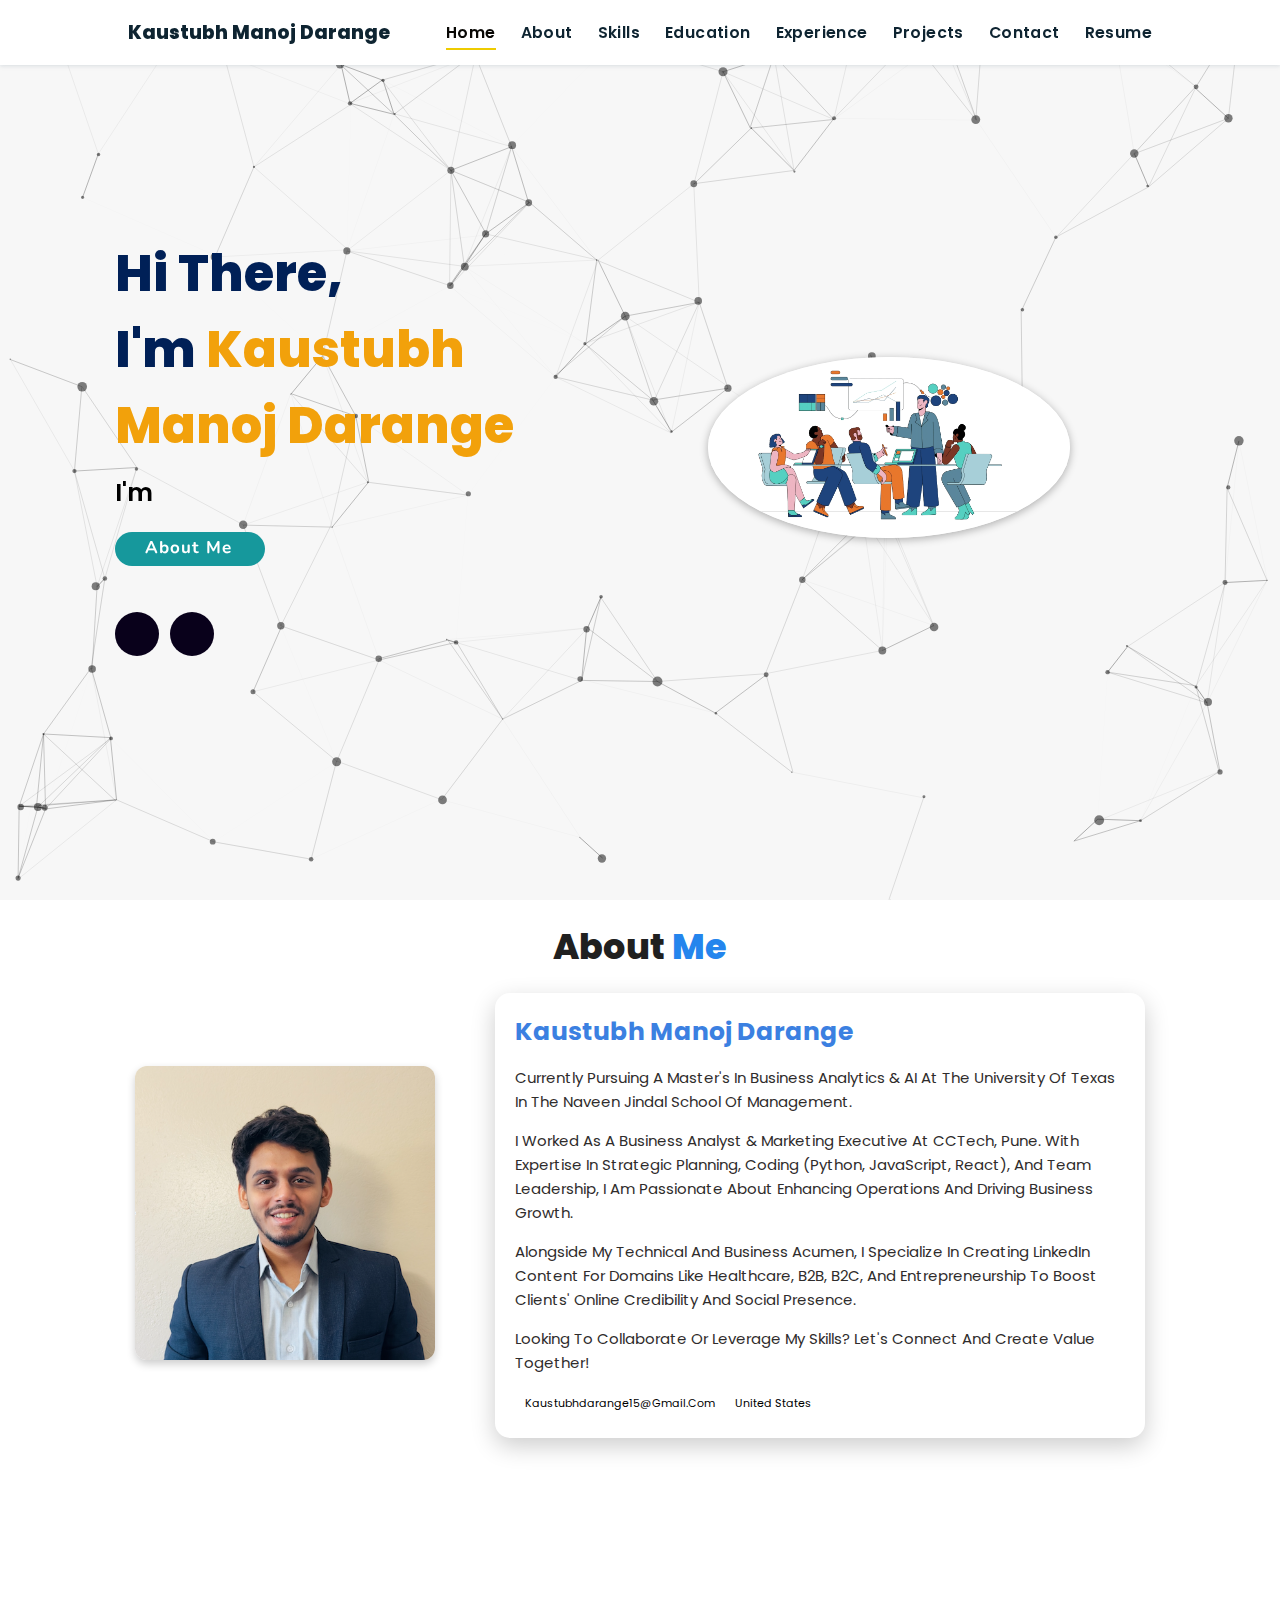
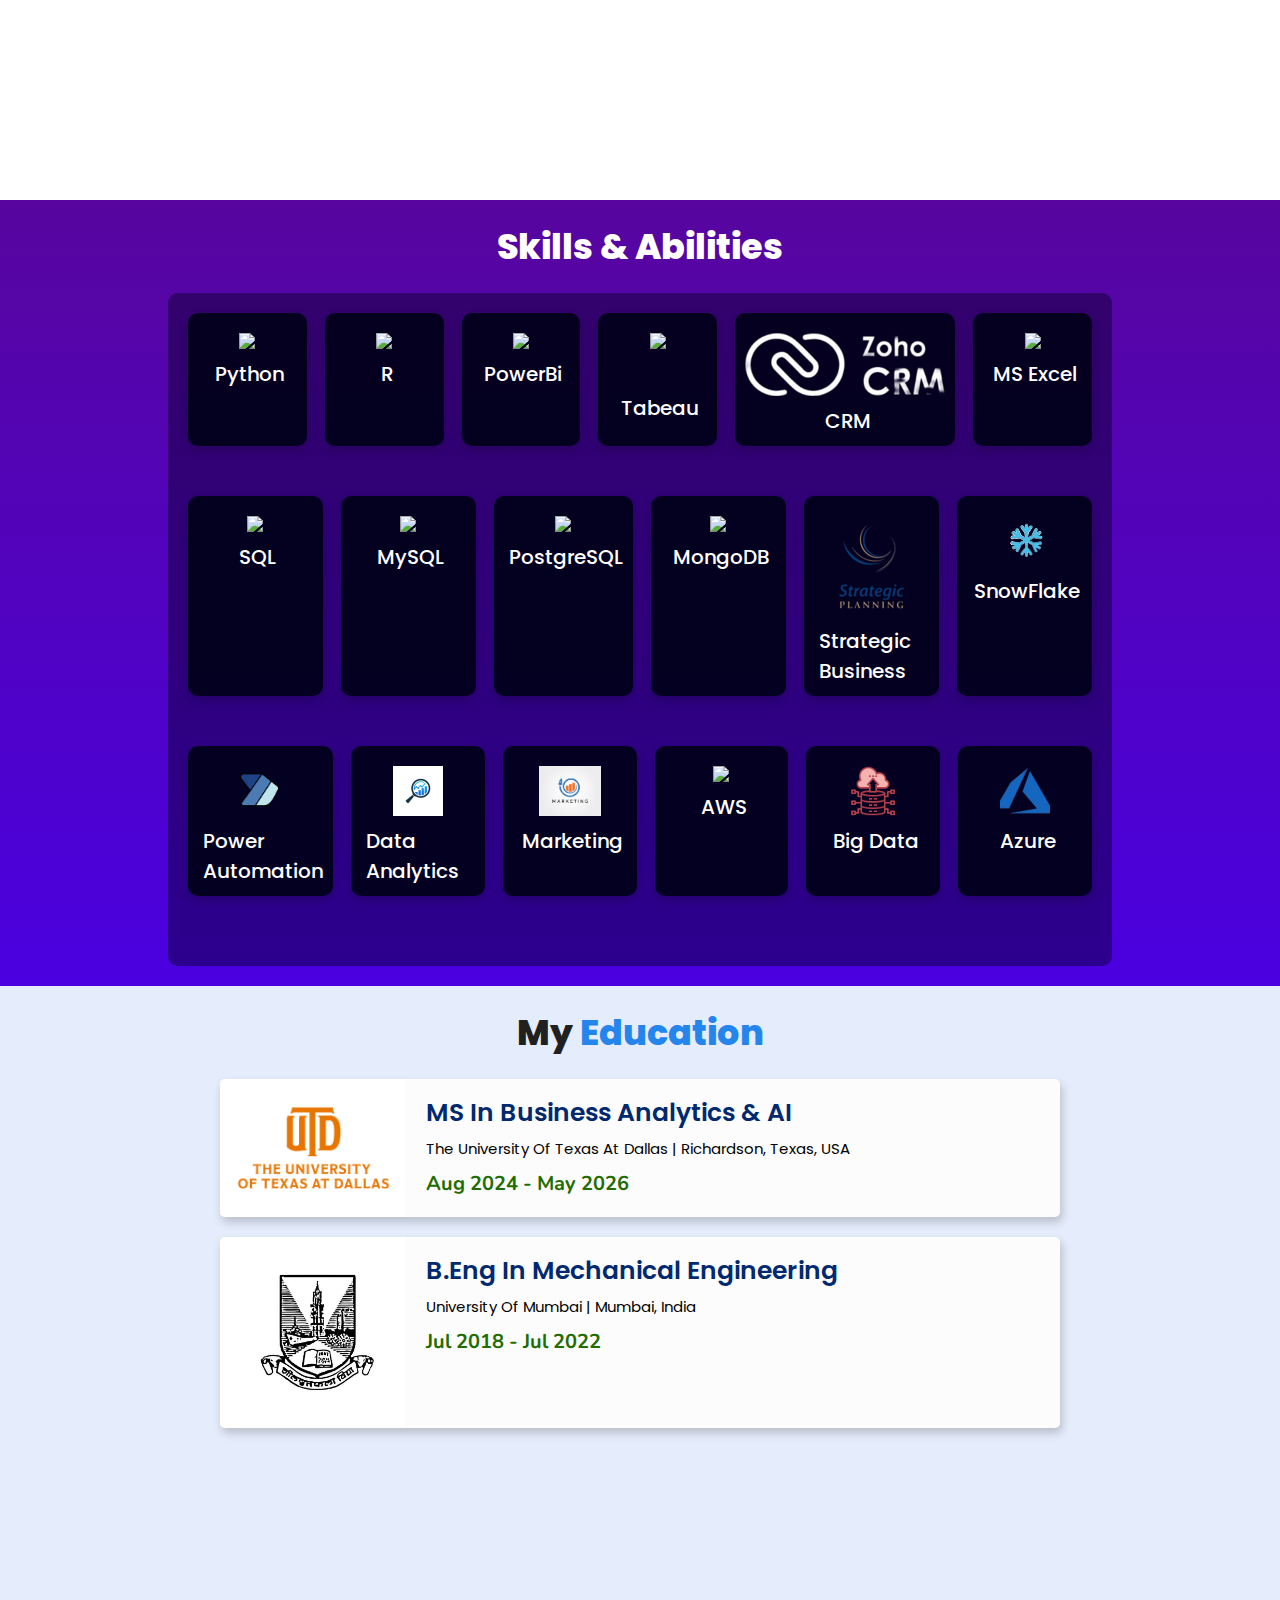
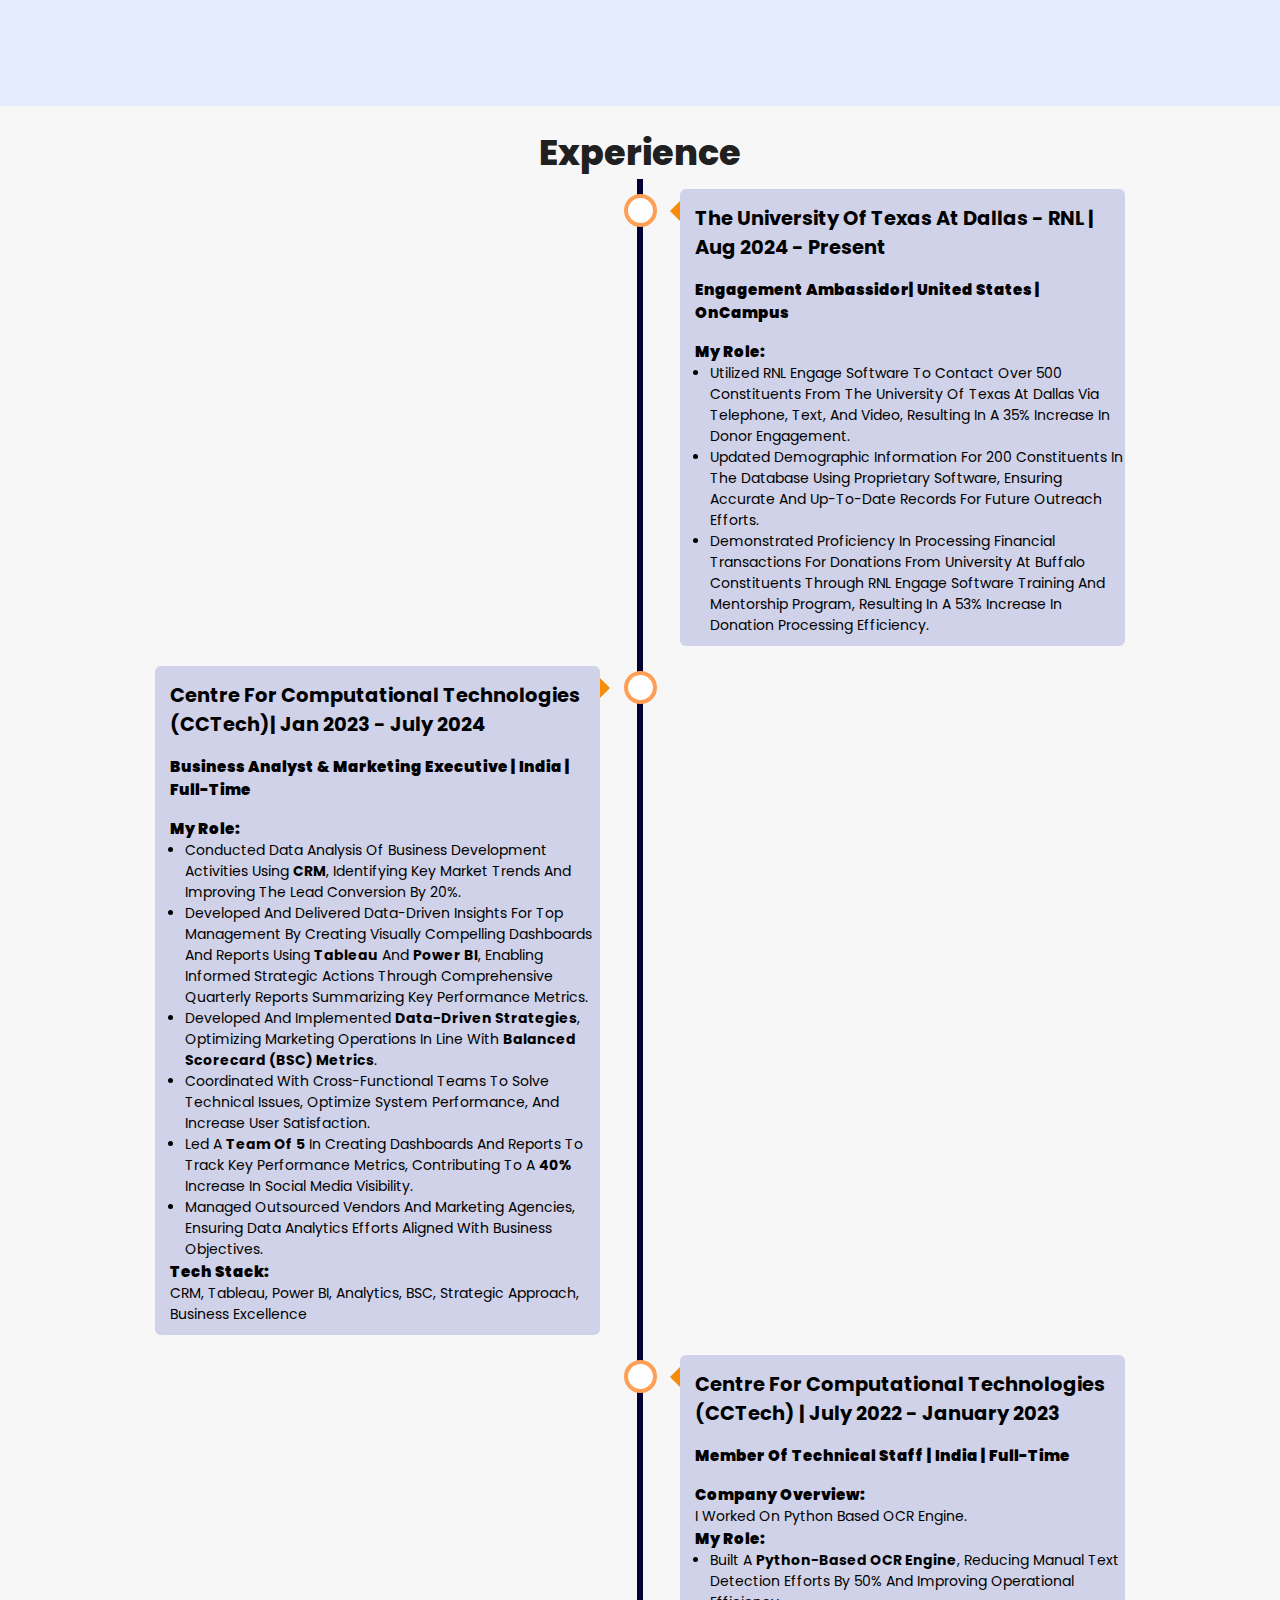
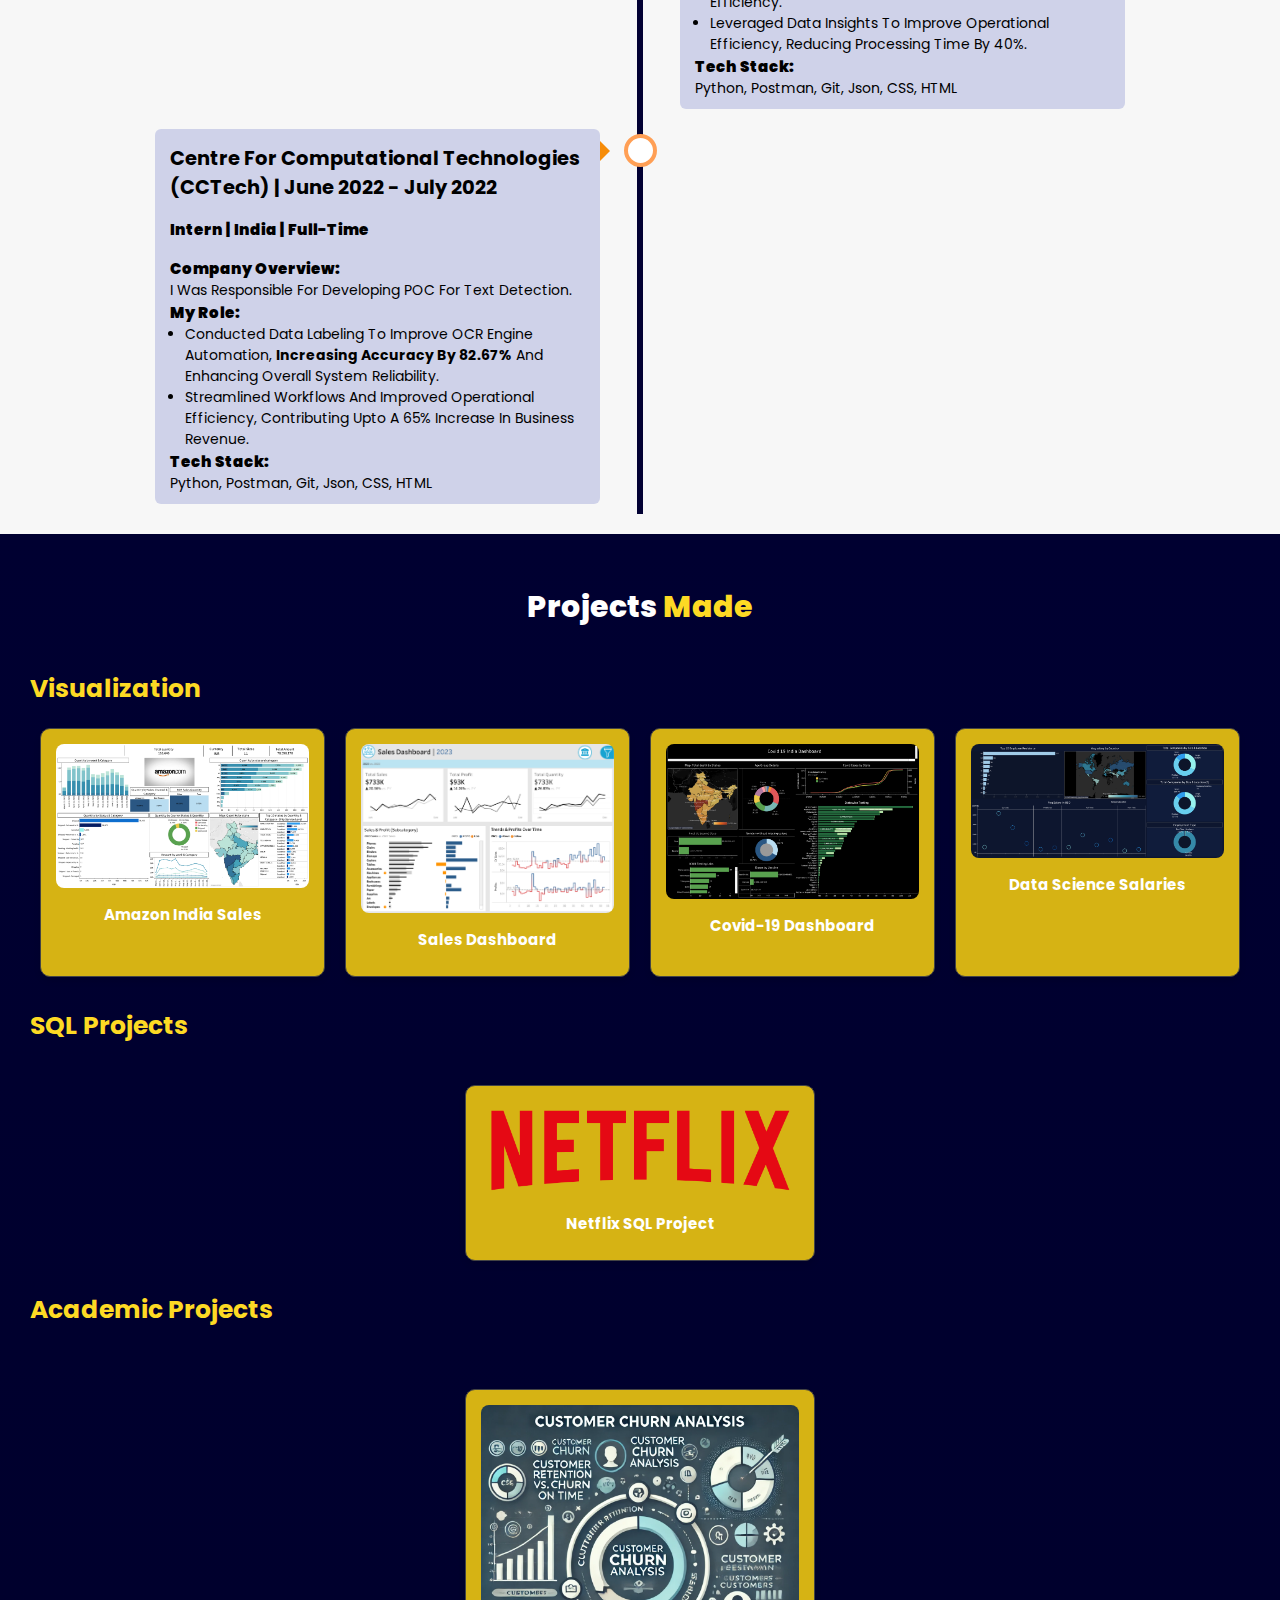
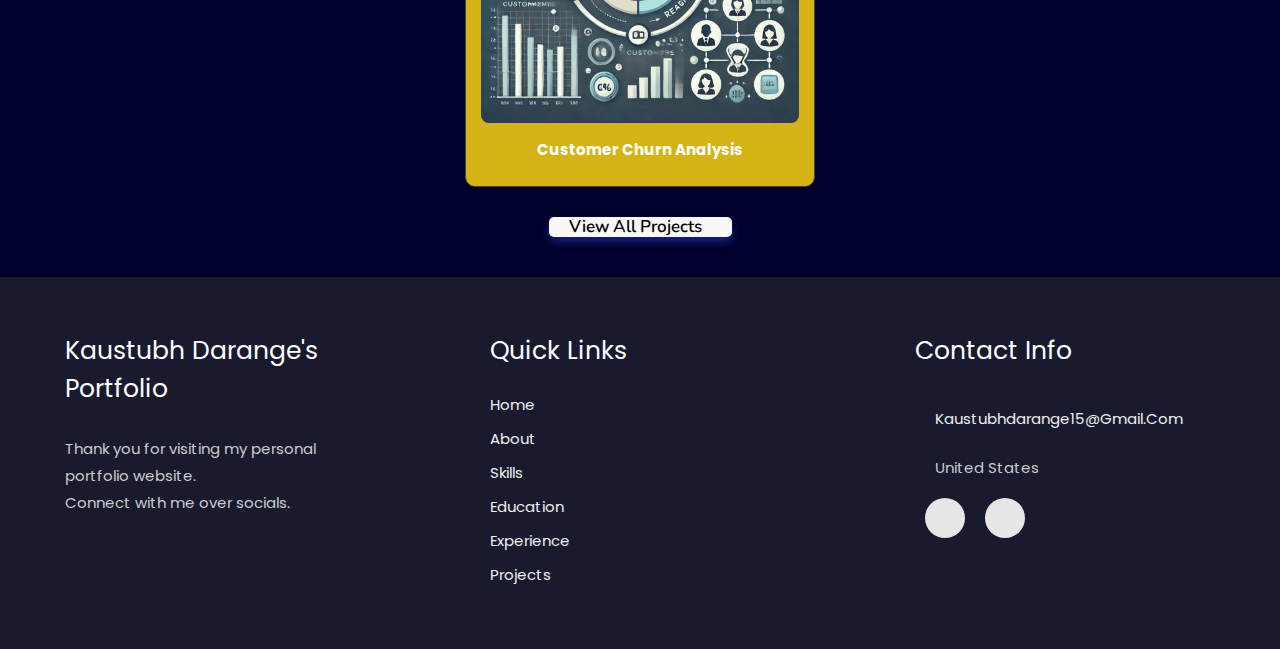
==== commit 25a600d2: "Adjusted projects" ====
--- a/index.html
+++ b/index.html
@@ -627,13 +627,14 @@
   /* Specific styles for the #projects section */
   #projects {
     background-color: #0a043c; 
-    padding: 50px 60px 20px;
+    padding: 40px 20px; /* Adjusted padding for responsiveness */
     text-align: center;
   }
 
   #projects .heading {
-    font-size: 4em;
+    font-size: 3em; /* Reduced size for better scaling */
     margin-bottom: 30px;
+    color: #fff; /* Ensure text color contrasts well */
   }
 
   #projects .heading span {
@@ -642,9 +643,8 @@
 
   #projects .box-container {
     display: grid;
-    grid-template-columns: repeat(4, 1fr); /* Four equal-width columns */
-    grid-auto-rows: auto; /* Automatically adjust row height */
-    gap: 10px; /* Space between grid items */
+    grid-template-columns: repeat(auto-fit, minmax(250px, 1fr)); /* Flexible columns */
+    gap: 20px; /* Space between grid items */
     justify-items: center; /* Center grid items horizontally */
     margin-bottom: 30px; /* Space below tiles */
   }
@@ -654,7 +654,8 @@
     border: 1px solid #444;
     border-radius: 10px;
     overflow: hidden;
-    width: 400px; /* Fixed width for consistent size */
+    width: 100%; /* Responsive width */
+    max-width: 350px; /* Prevent excessively large tiles */
     text-align: center;
     padding: 15px;
     box-shadow: 0 4px 6px rgba(0, 0, 0, 0.1);
@@ -673,7 +674,7 @@
   }
 
   #projects .project-title {
-    font-size: 2em;
+    font-size: 1.5em; /* Adjusted for better scaling */
     color: #fff; /* White text for project title */
     margin: 10px 0;
   }
@@ -709,11 +710,53 @@
   /* Sub-heading Styling */
   #projects .sub-heading {
     text-align: left;
-    font-size: 3em;
+    font-size: 2.5em; /* Adjusted size for responsiveness */
     color: #fdda24; /* Highlighted yellow text for visibility */
     margin-bottom: 20px;
     margin-left: 10px;
     margin-top: 20px; /* Added spacing from the previous heading */
+  }
+
+  /* Responsive Design */
+  @media (max-width: 768px) {
+    #projects {
+      padding: 30px 10px; /* Adjust padding for smaller screens */
+    }
+
+    #projects .heading {
+      font-size: 2.5em; /* Reduce heading size */
+    }
+
+    #projects .sub-heading {
+      font-size: 2em; /* Adjust sub-heading size */
+    }
+
+    #projects .box-container {
+      gap: 15px; /* Reduce gap between tiles */
+    }
+
+    #projects .project-title {
+      font-size: 1.3em; /* Adjust title size */
+    }
+
+    #projects .btn {
+      padding: 8px 15px; /* Smaller button padding */
+      font-size: 0.9em;
+    }
+  }
+
+  @media (max-width: 480px) {
+    #projects .heading {
+      font-size: 2em; /* Further reduce heading size */
+    }
+
+    #projects .sub-heading {
+      font-size: 1.8em; /* Smaller sub-heading */
+    }
+
+    #projects .btn {
+      font-size: 0.8em; /* Smaller button size */
+    }
   }
 </style>
 
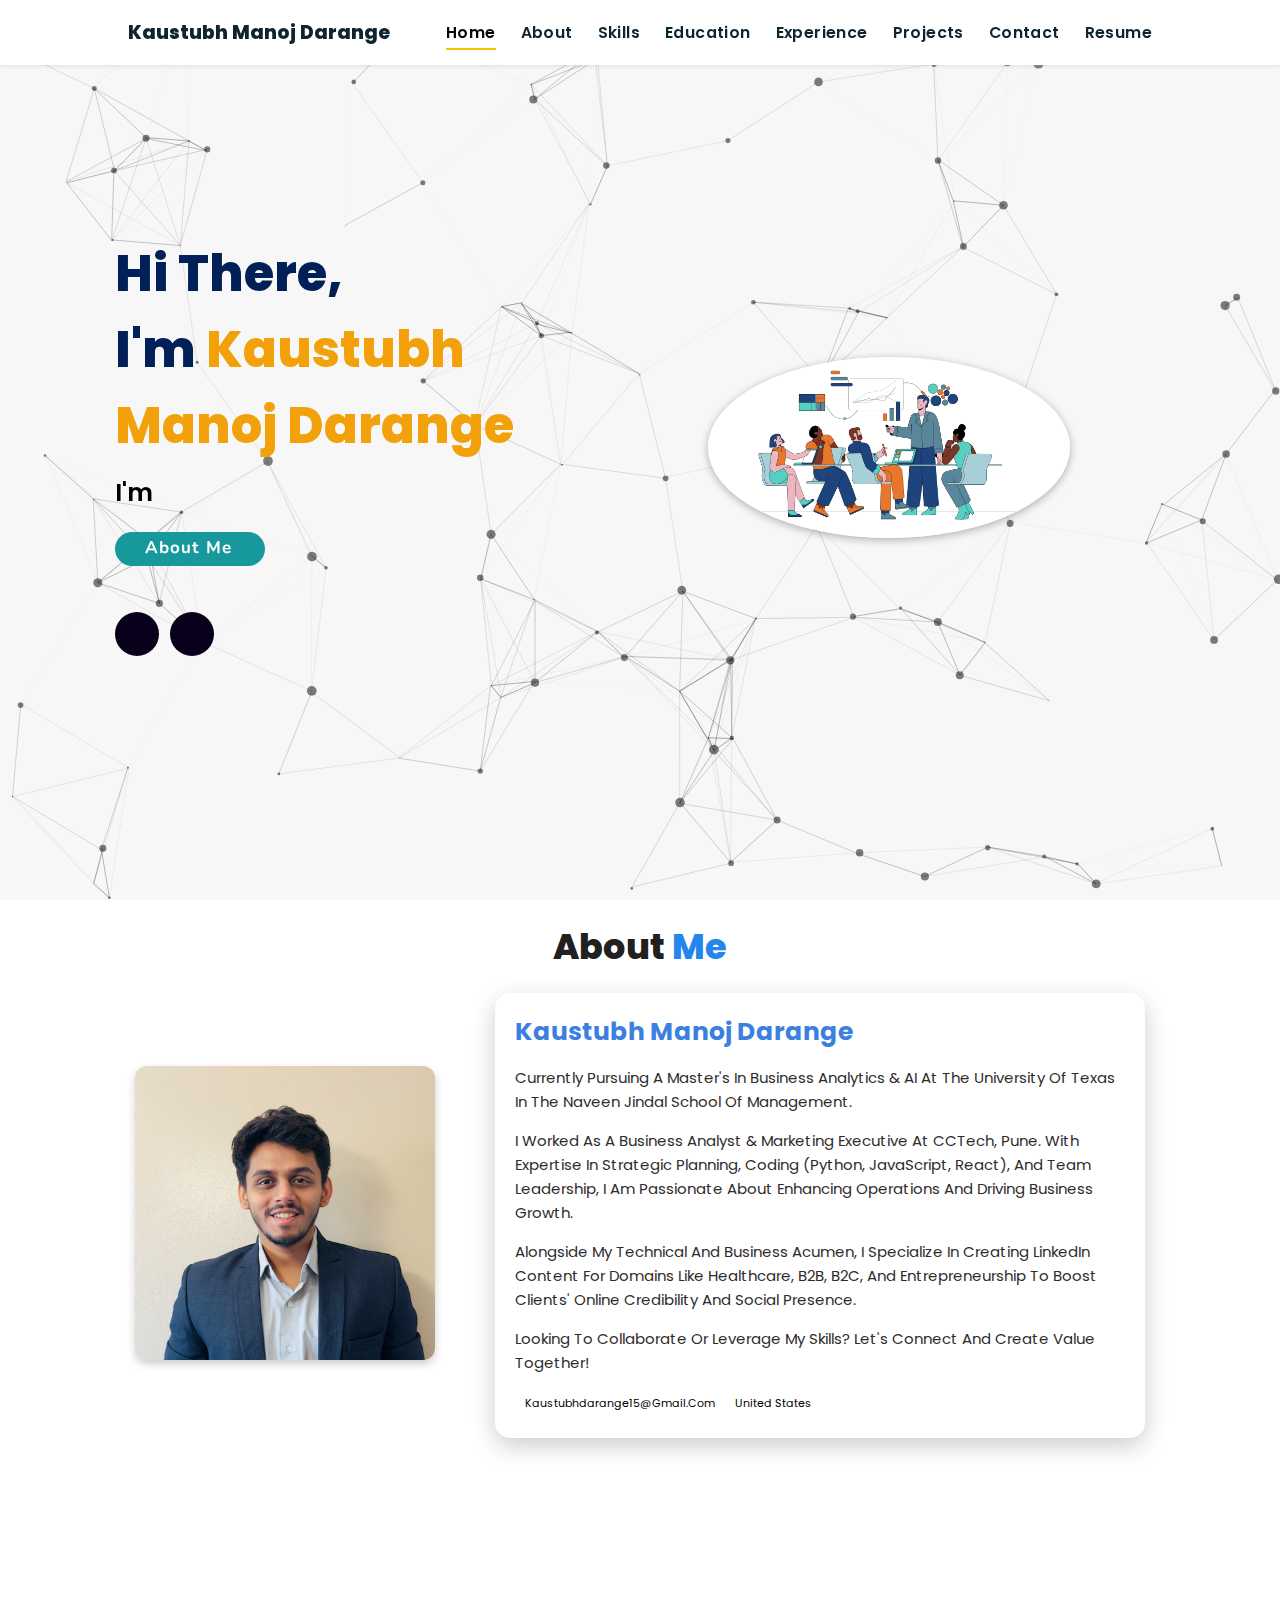
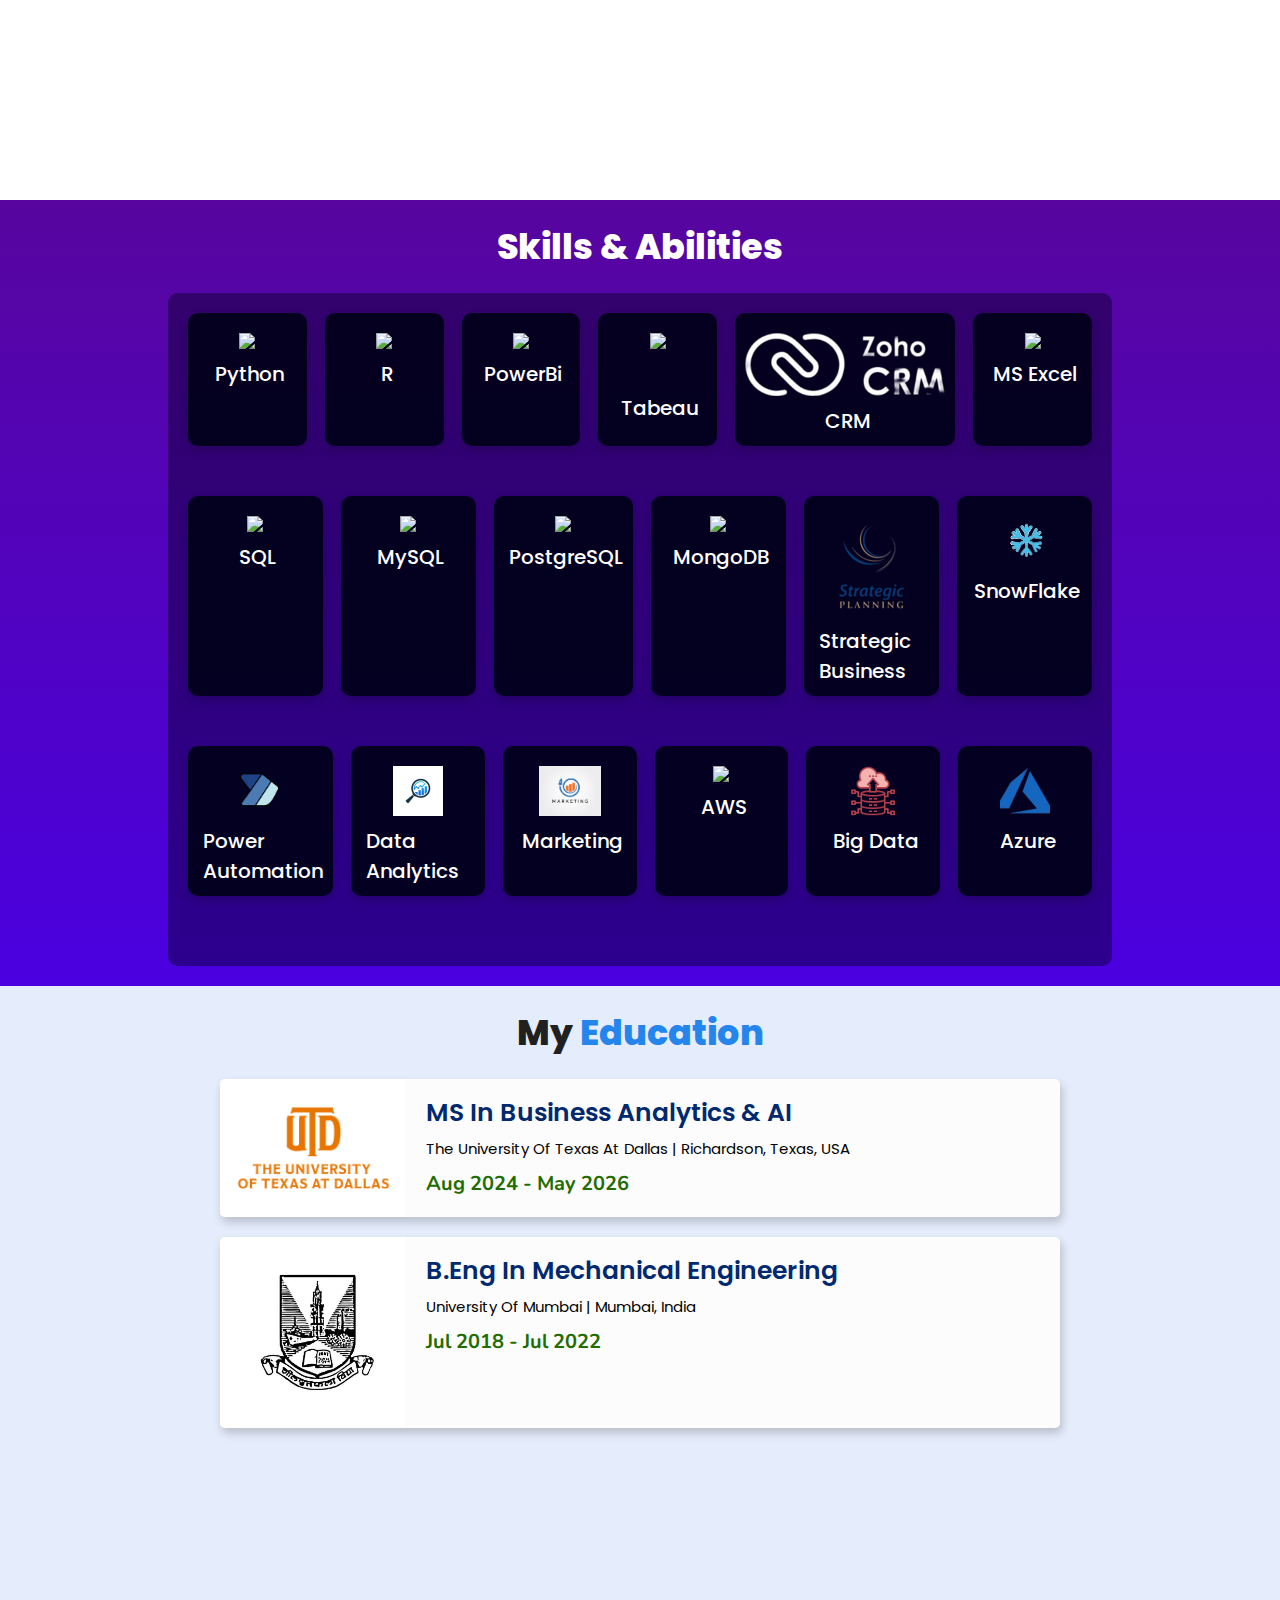
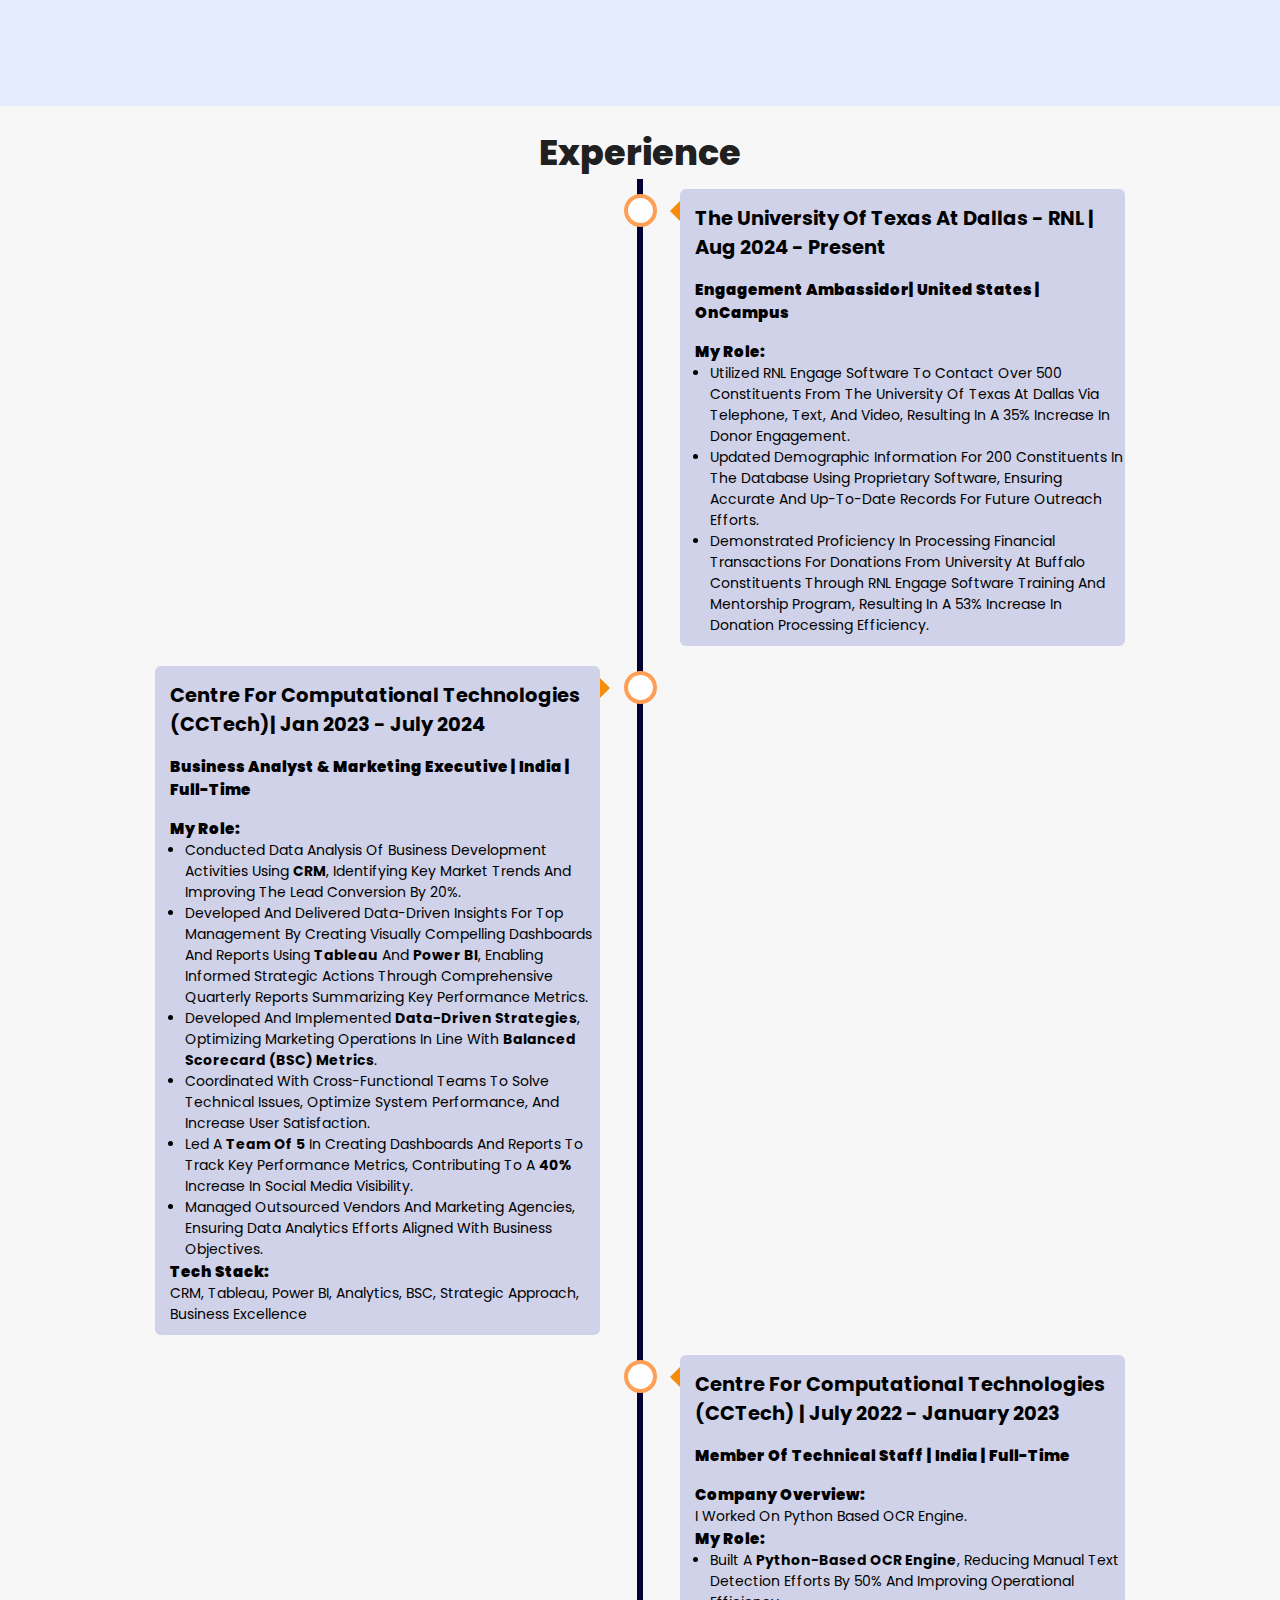
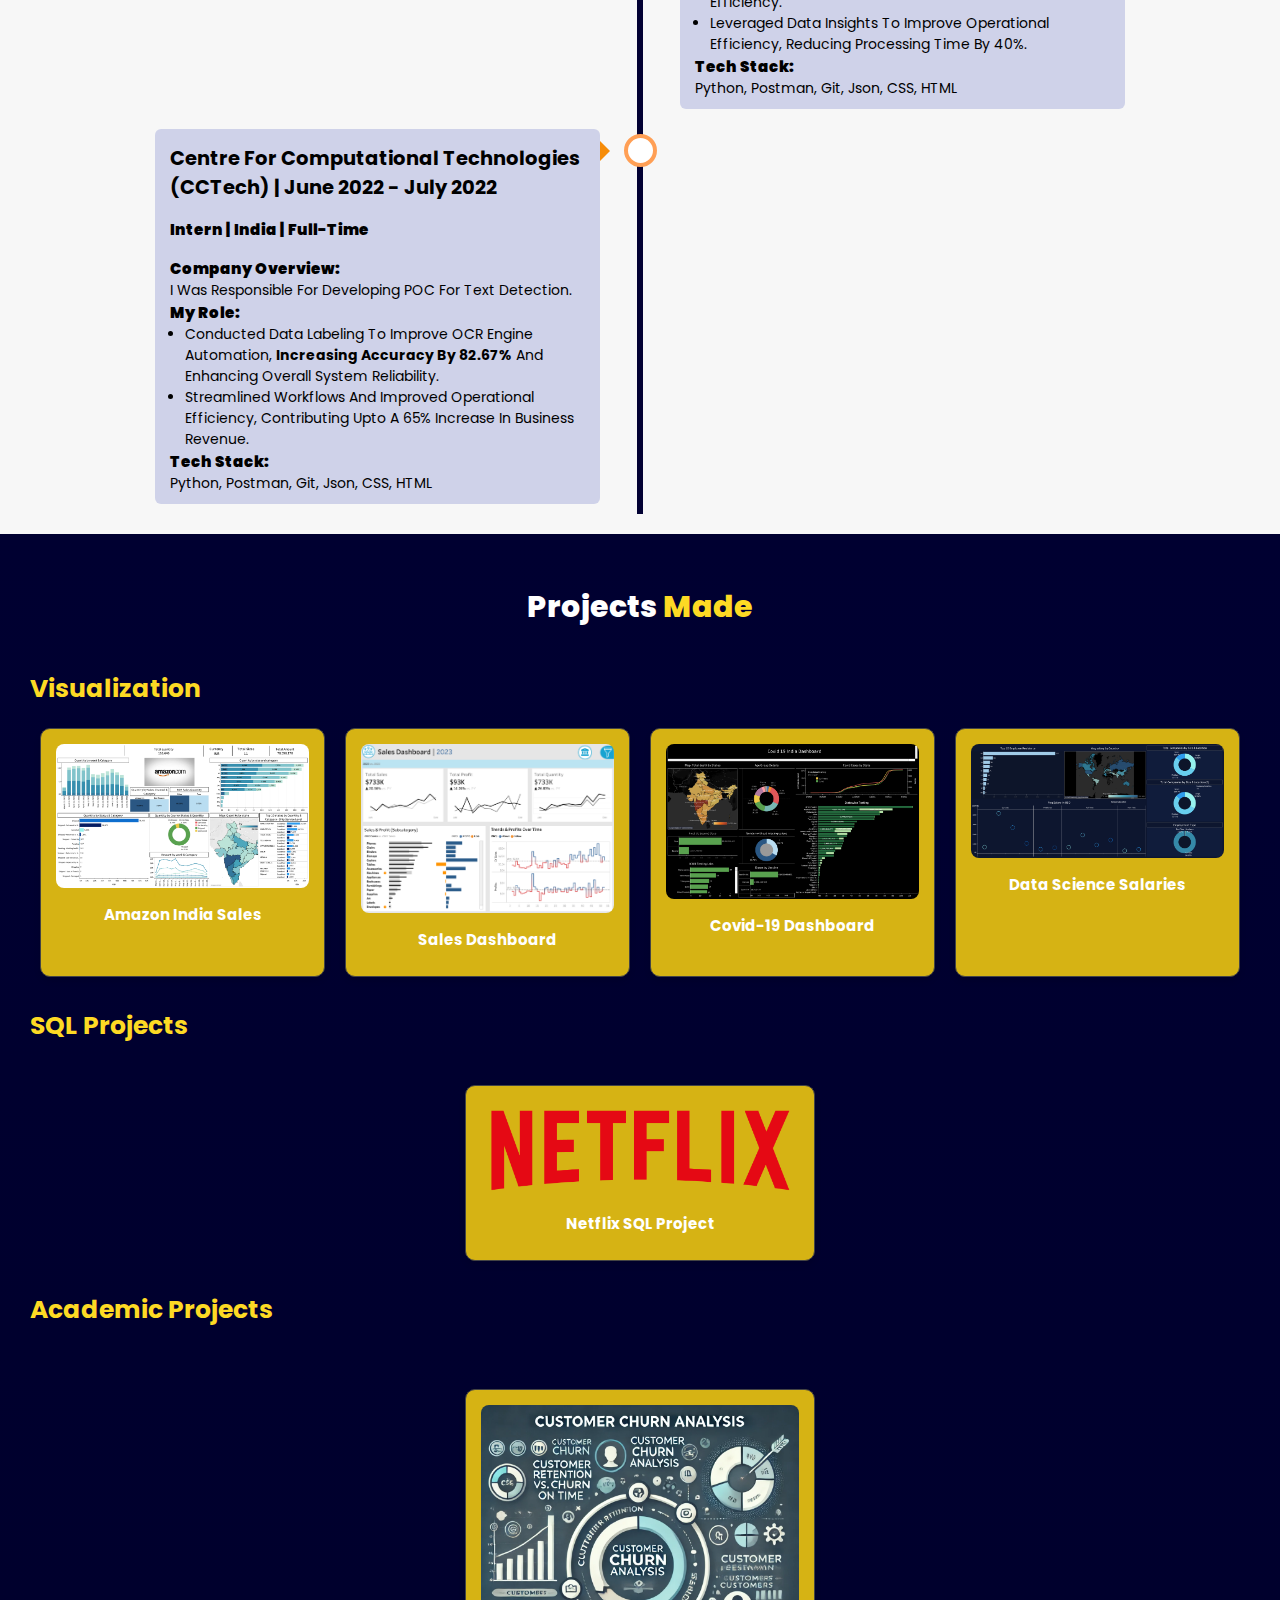
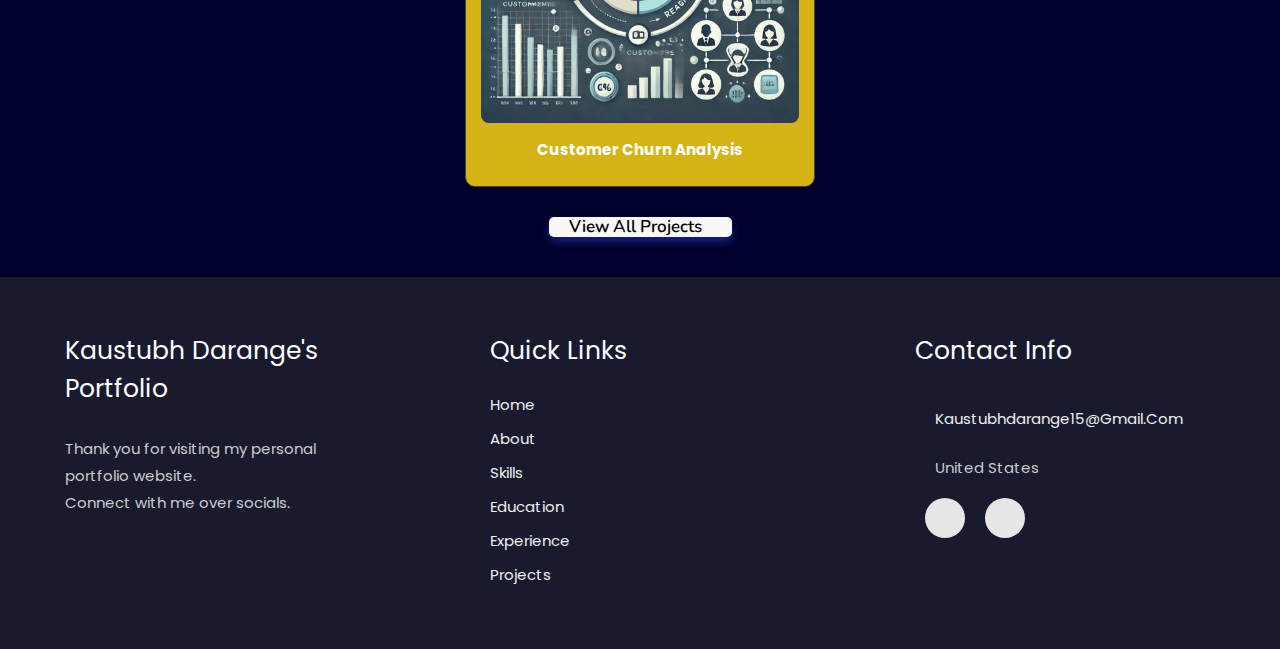
==== commit 5fb053ef: "." ====
--- a/index.html
+++ b/index.html
@@ -626,7 +626,7 @@
 <style>
   /* Specific styles for the #projects section */
   #projects {
-    background-color: #0a043c; 
+    background-color: #0a043c;
     padding: 40px 20px; /* Adjusted padding for responsiveness */
     text-align: center;
   }
@@ -732,6 +732,7 @@
     }
 
     #projects .box-container {
+      grid-template-columns: 1fr; /* Single column for smaller screens */
       gap: 15px; /* Reduce gap between tiles */
     }
 
@@ -759,6 +760,7 @@
     }
   }
 </style>
+
 
 
 <!-- work project section ends -->
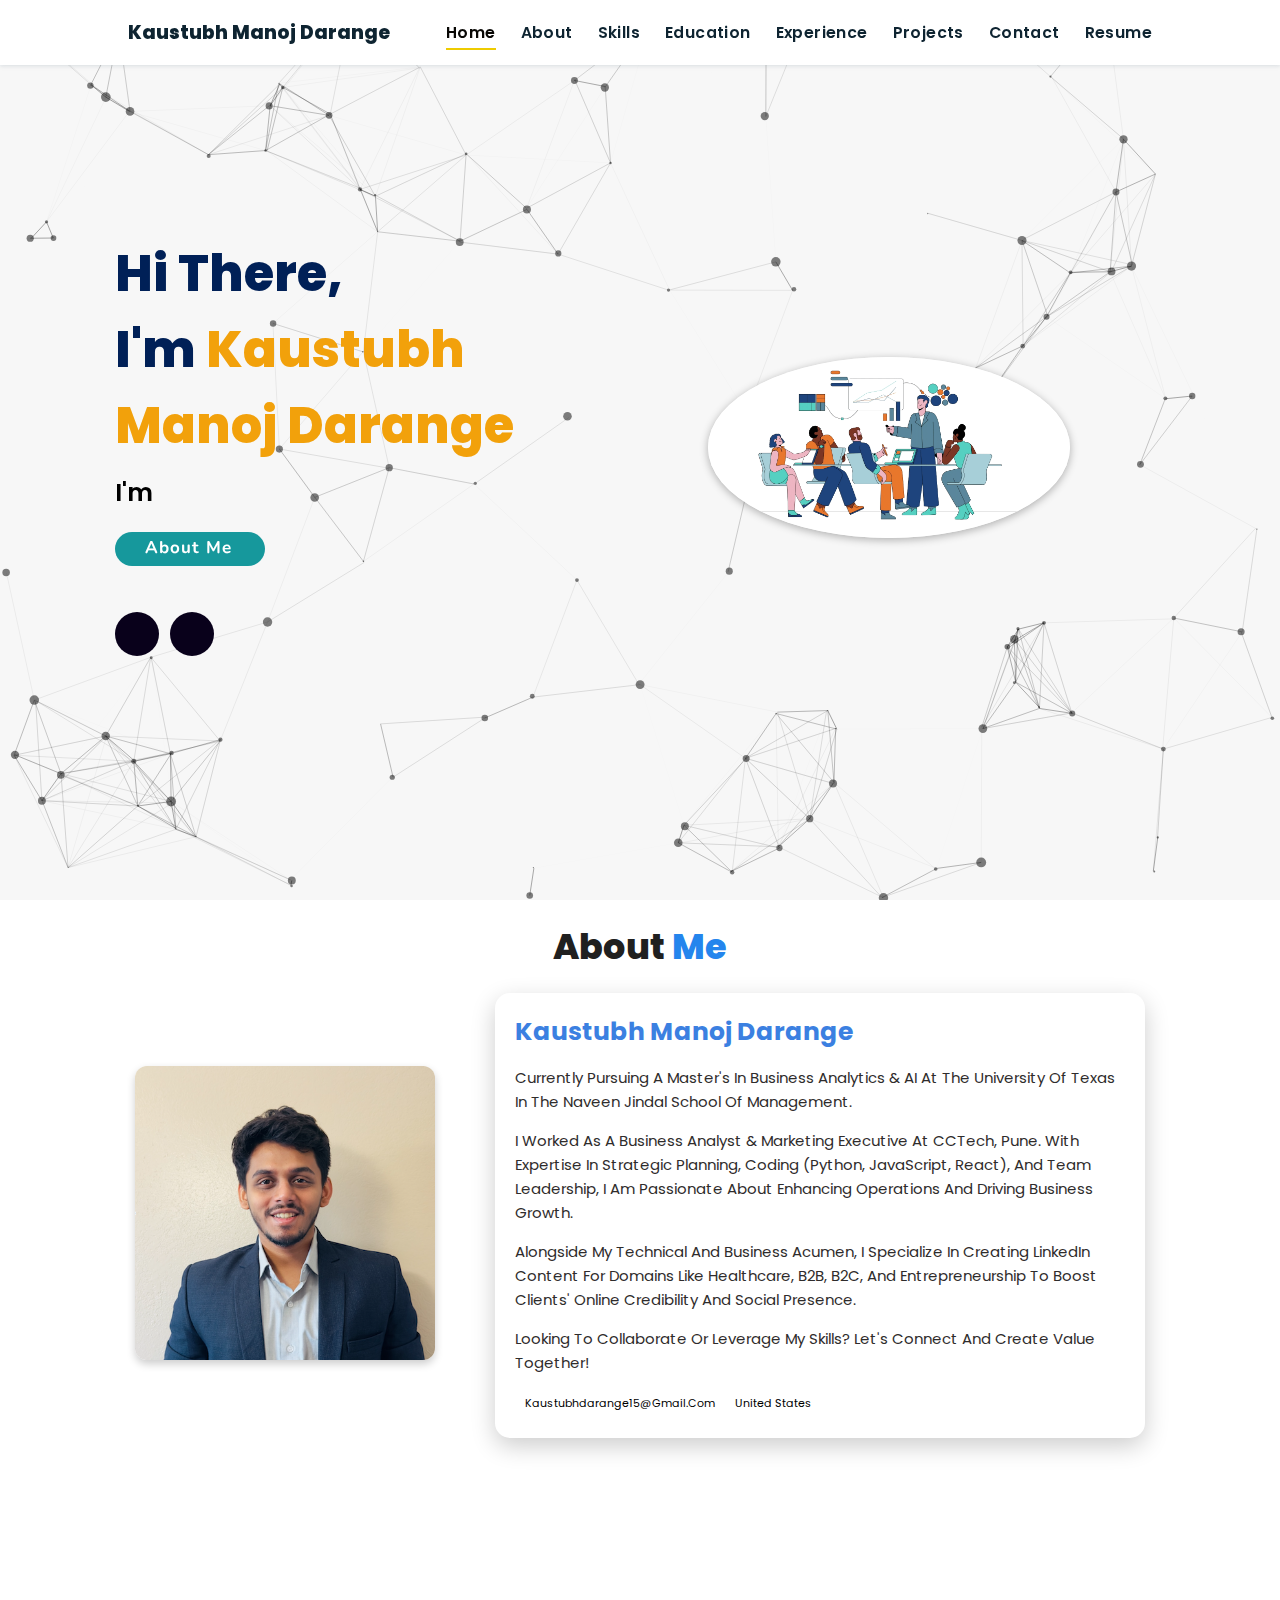
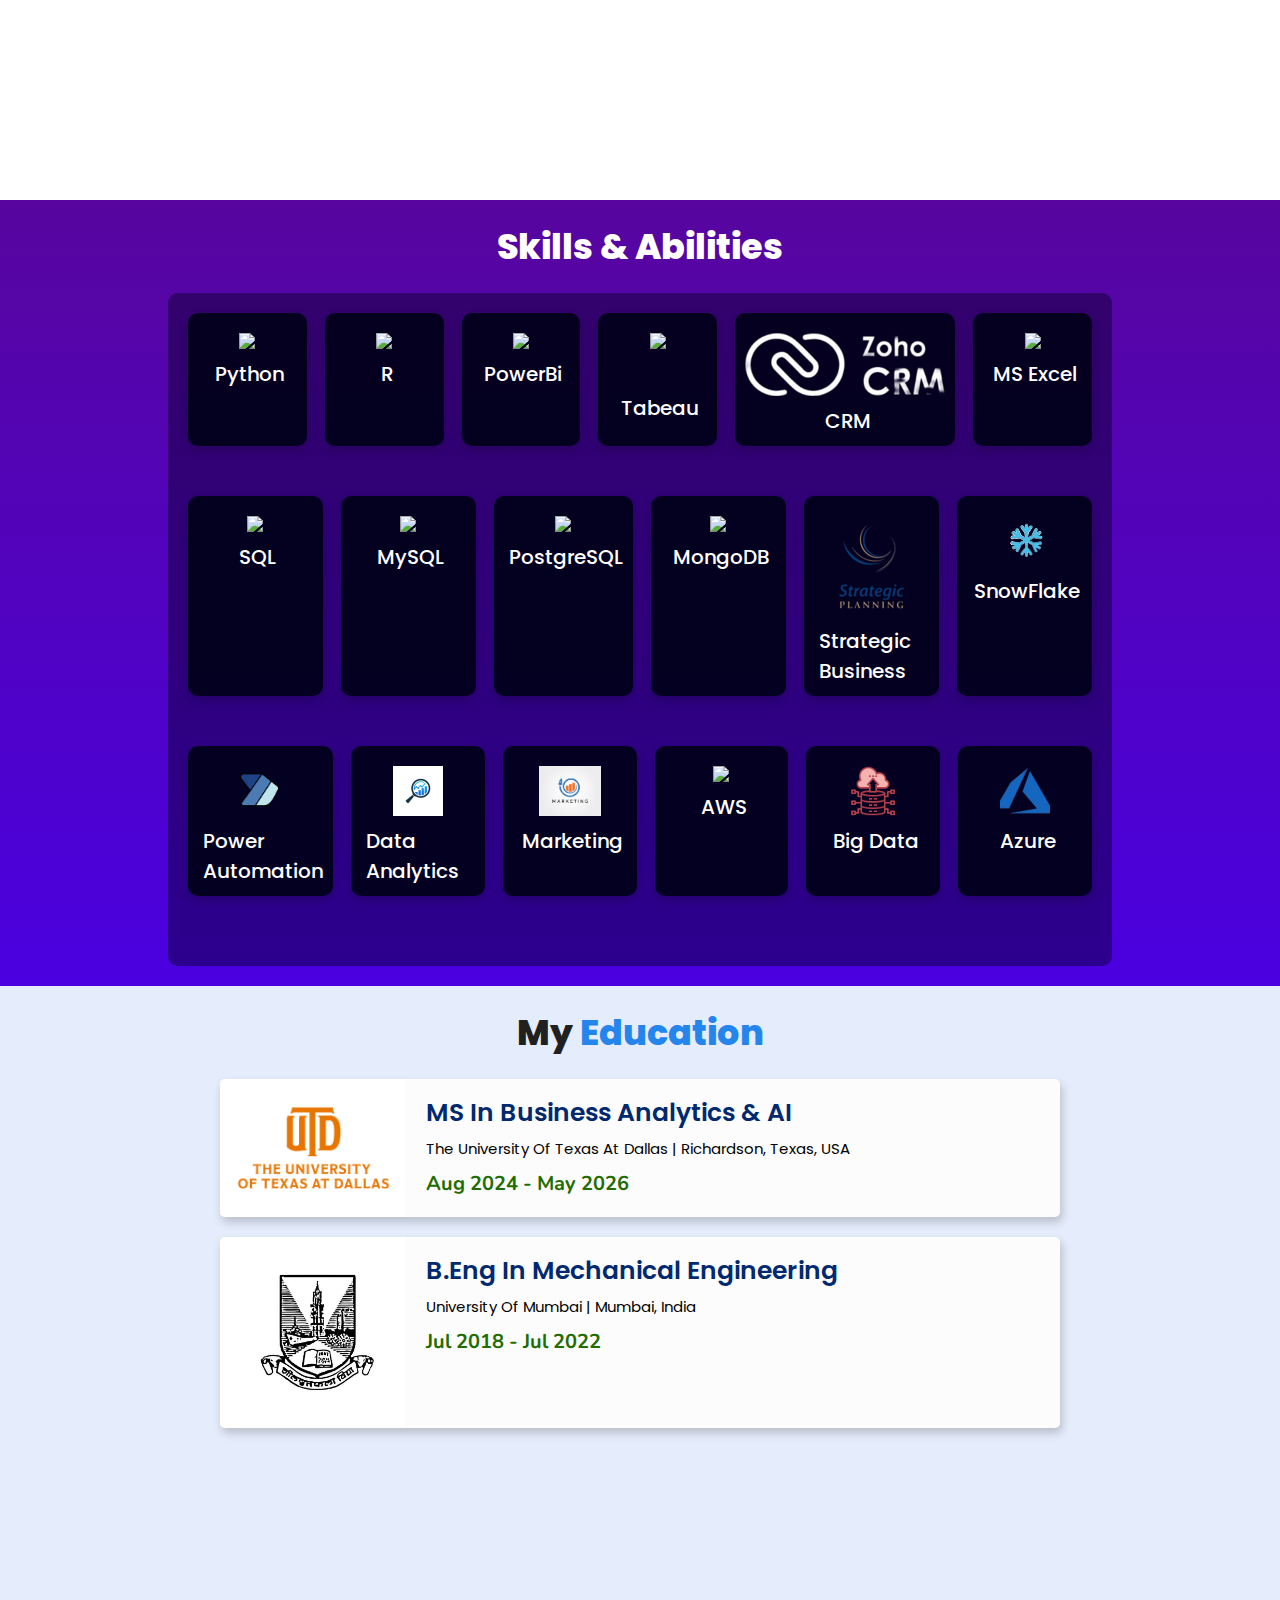
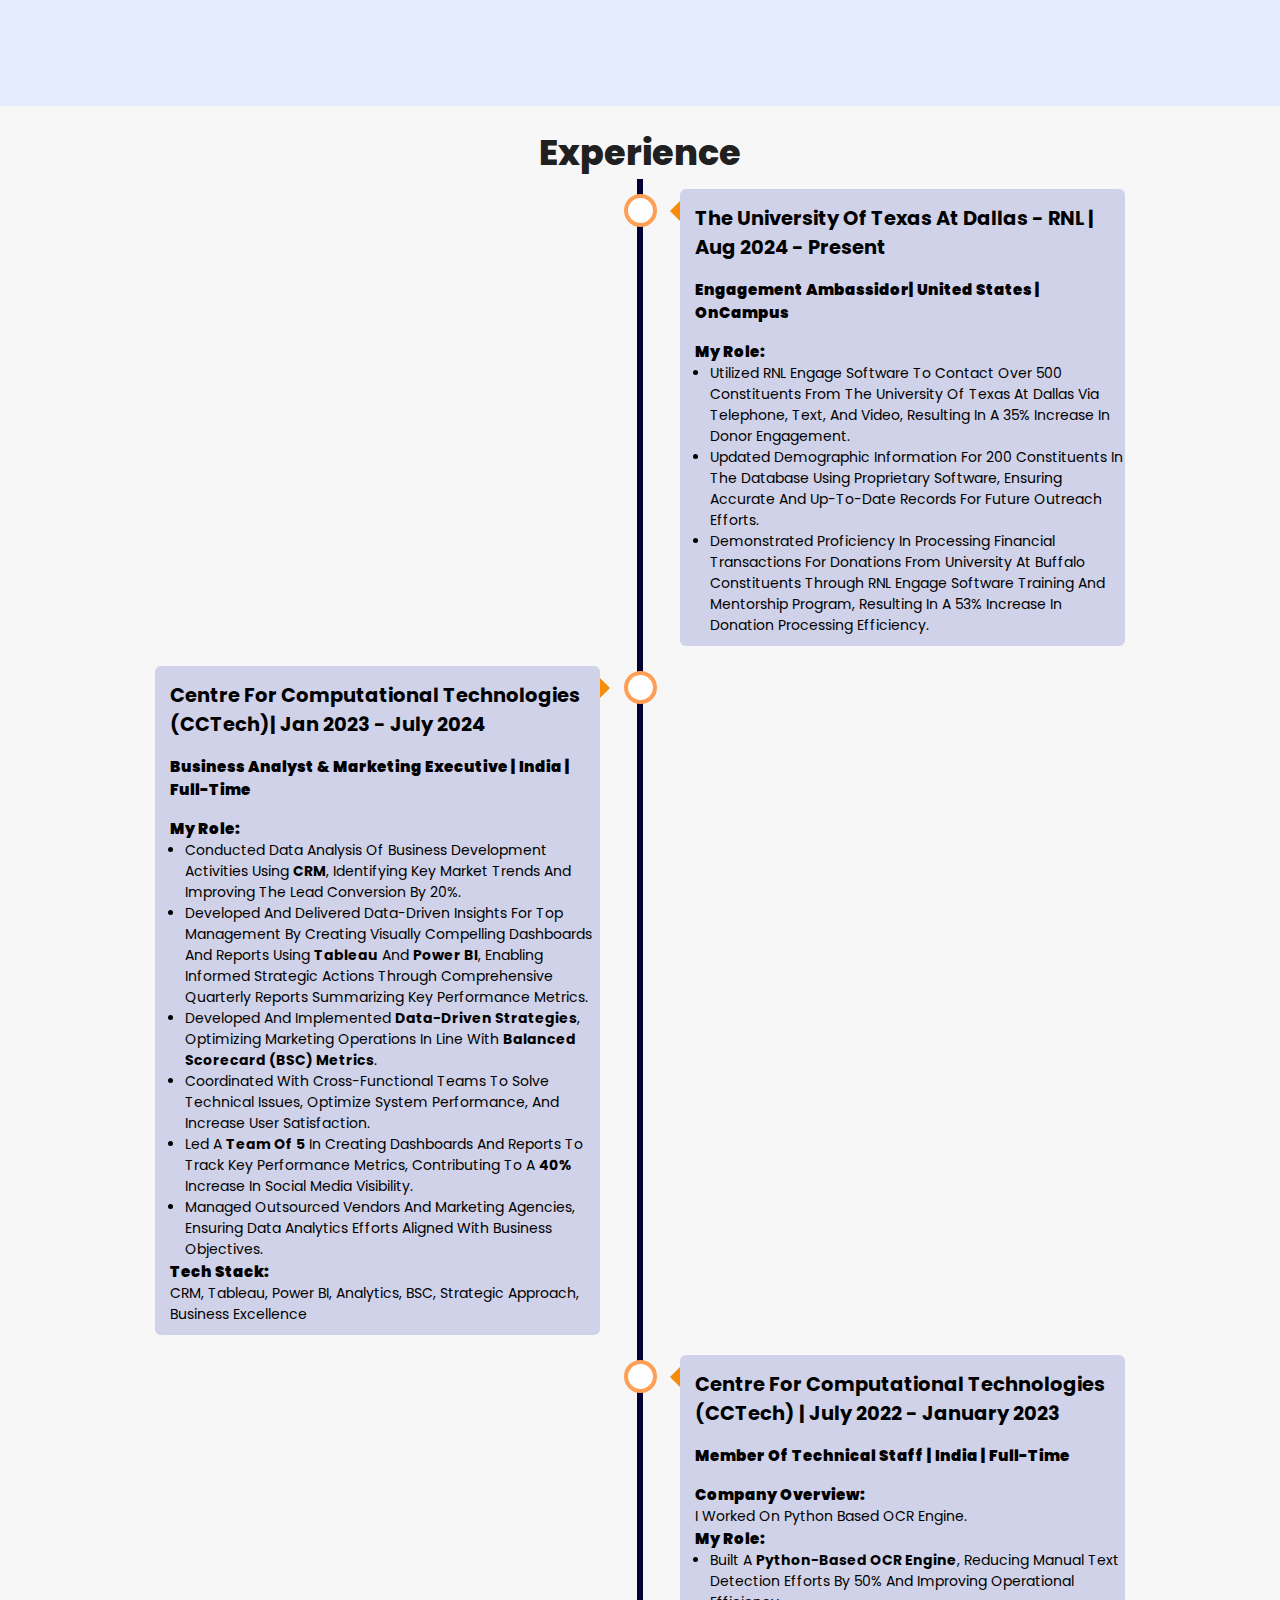
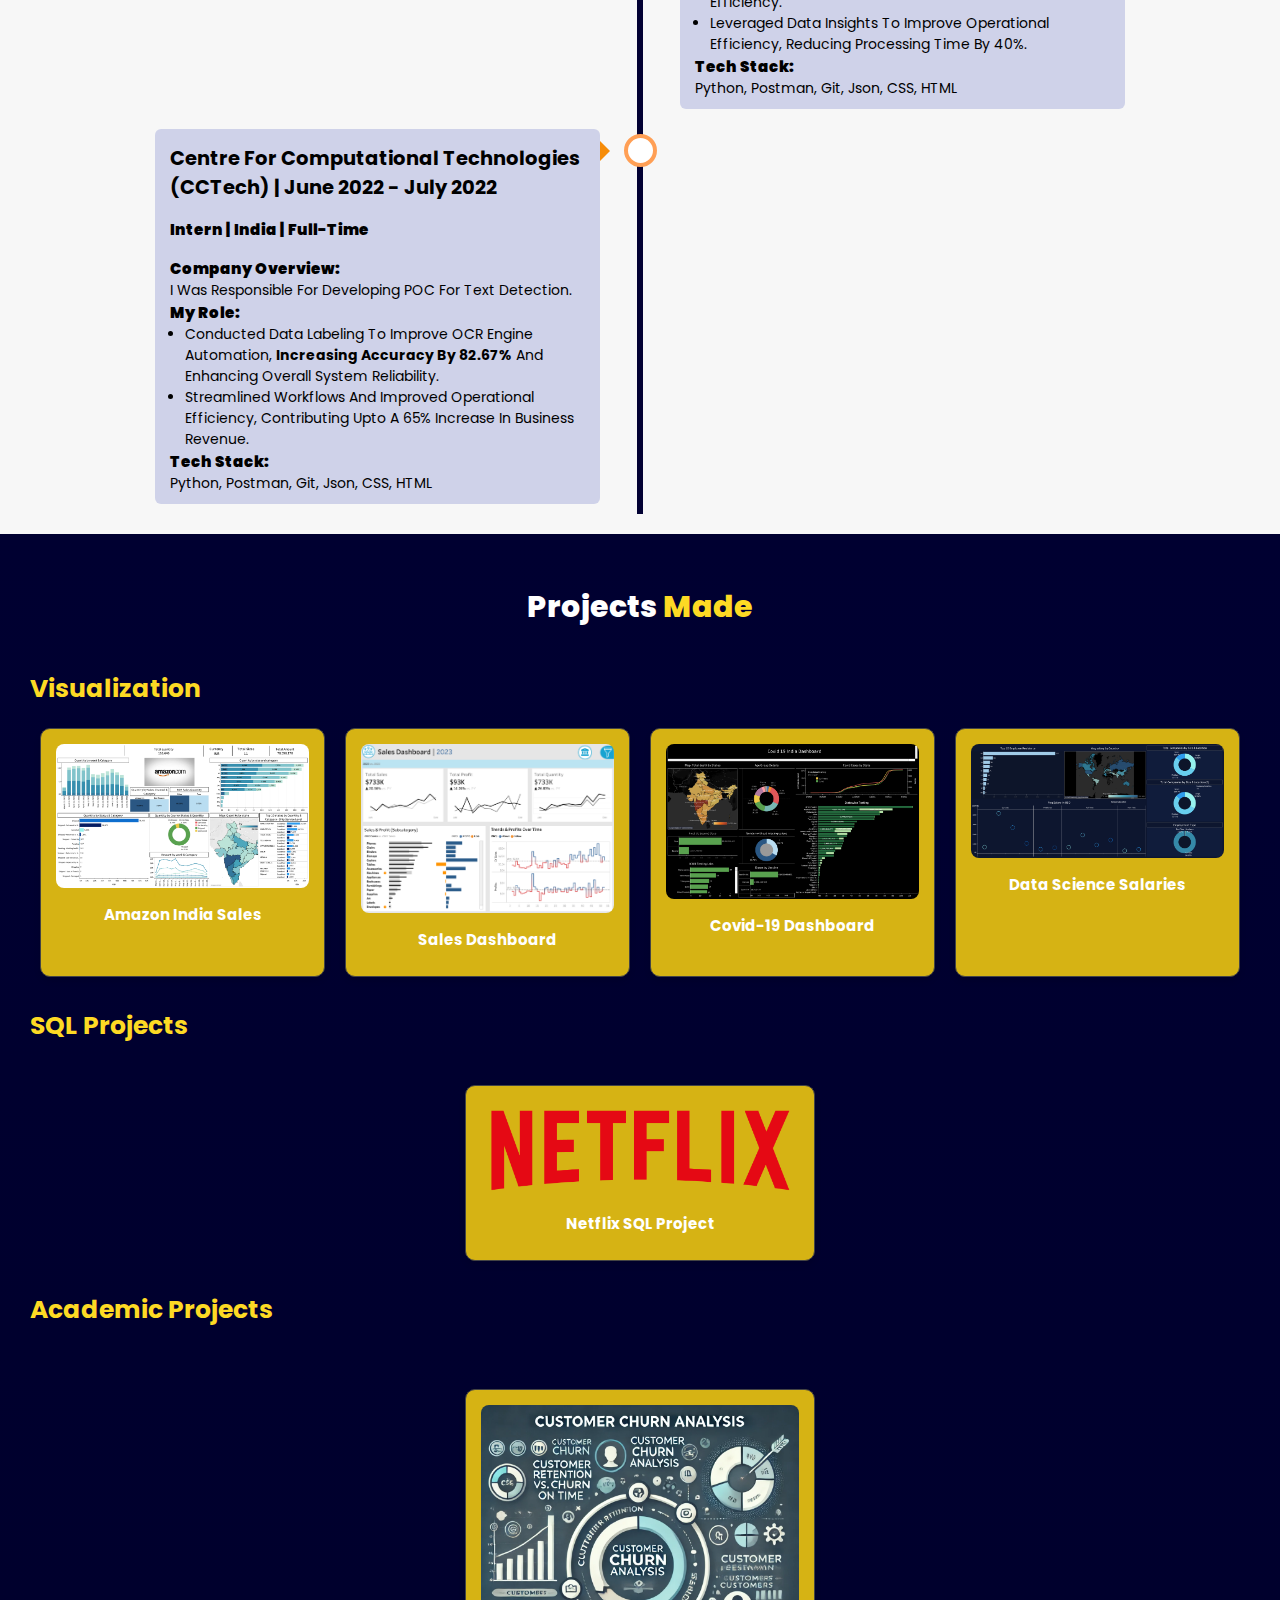
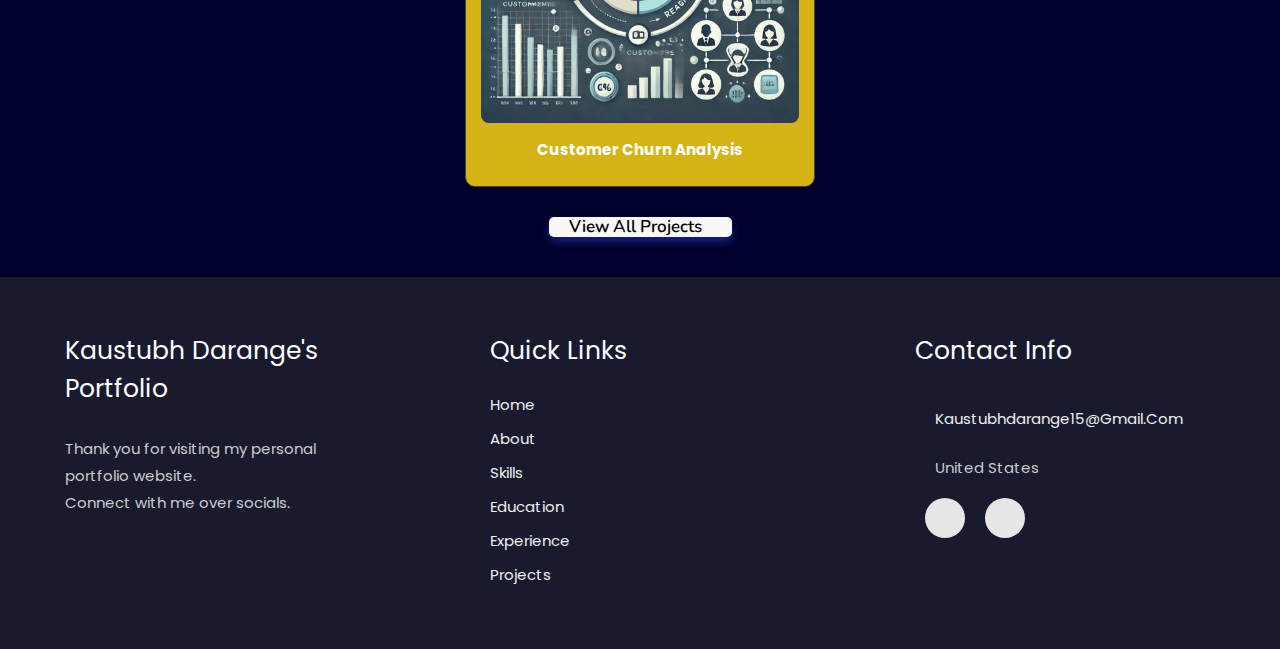
==== commit df282e8c: "." ====
--- a/index.html
+++ b/index.html
@@ -550,41 +550,42 @@
 <section class="work" id="projects">
   <h2 class="heading"><i class="fas fa-laptop-code"></i> Projects <span>Made</span></h2>
 
-  <!-- Visualization Section -->
-  <h3 class="sub-heading">Visualization</h3>
-  <div class="box-container">
-
-    <!-- Project Tile 1 -->
-    <div class="project-tile" style="grid-row: 1; grid-column: 1;">
+ <!-- Visualization Section -->
+<h3 class="sub-heading">Visualization</h3>
+<div class="box-container">
+
+  <!-- Project Tile 1 -->
+  <div class="project-tile">
       <a href="https://github.com/KaustubhD15/Amazon-Sales-dashboard" target="_blank">
           <img src="assets/images/projects/Amazon-Sales-Dashboard.png" alt="Project Image" class="project-image">
           <h3 class="project-title">Amazon India Sales</h3>
       </a>
-    </div>
-    
-    <!-- Project Tile 2 -->
-    <div class="project-tile" style="grid-row: 1; grid-column: 2;">
+  </div>
+  
+  <!-- Project Tile 2 -->
+  <div class="project-tile">
       <a href="https://github.com/KaustubhD15/Sales-Dashboard" target="_blank">
           <img src="assets/images/projects/Sales Dashboard.png" alt="Project Image" class="project-image">
           <h3 class="project-title">Sales Dashboard</h3>
       </a>
-    </div>
-    
-    <!-- Project Tile 3 -->
-    <div class="project-tile" style="grid-row: 1; grid-column: 3;">
+  </div>
+  
+  <!-- Project Tile 3 -->
+  <div class="project-tile">
       <a href="https://github.com/KaustubhD15/Covid19--INDIA" target="_blank">
           <img src="assets/images/projects/Covid-19 India.png" alt="Project Image" class="project-image">
           <h3 class="project-title">Covid-19 Dashboard</h3>
       </a>
-    </div>
-    
-    <!-- Project Tile 4 -->
-    <div class="project-tile" style="grid-row: 1; grid-column: 4;">
+  </div>
+  
+  <!-- Project Tile 4 -->
+  <div class="project-tile">
       <a href="https://github.com/KaustubhD15/Data-science-Job-Salaries" target="_blank">
           <img src="assets/images/projects/Data-Science-Job-Salaries-Dashboard.png" alt="Project Image" class="project-image">
           <h3 class="project-title">Data Science Salaries</h3>
       </a>
-    </div>
+  </div>
+</div>
 
     <!-- SQL Projects Section -->
   </div>
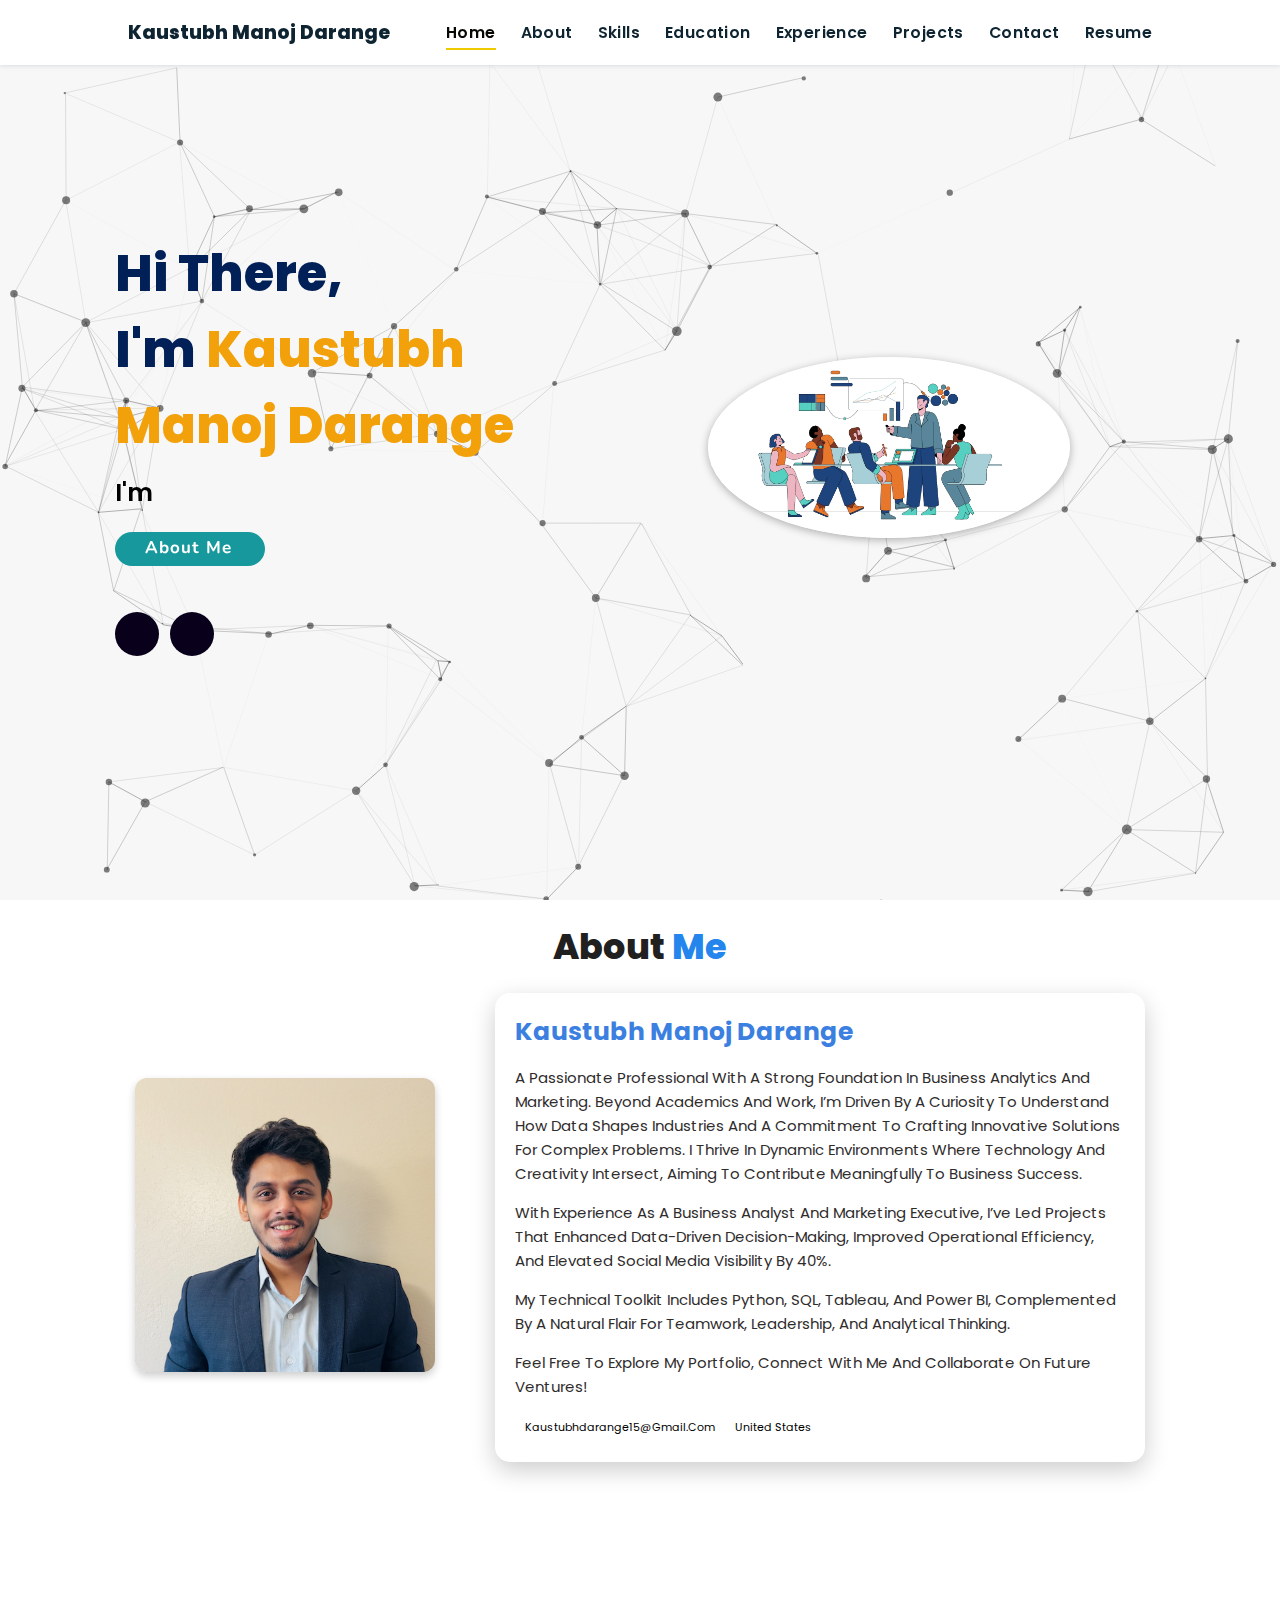
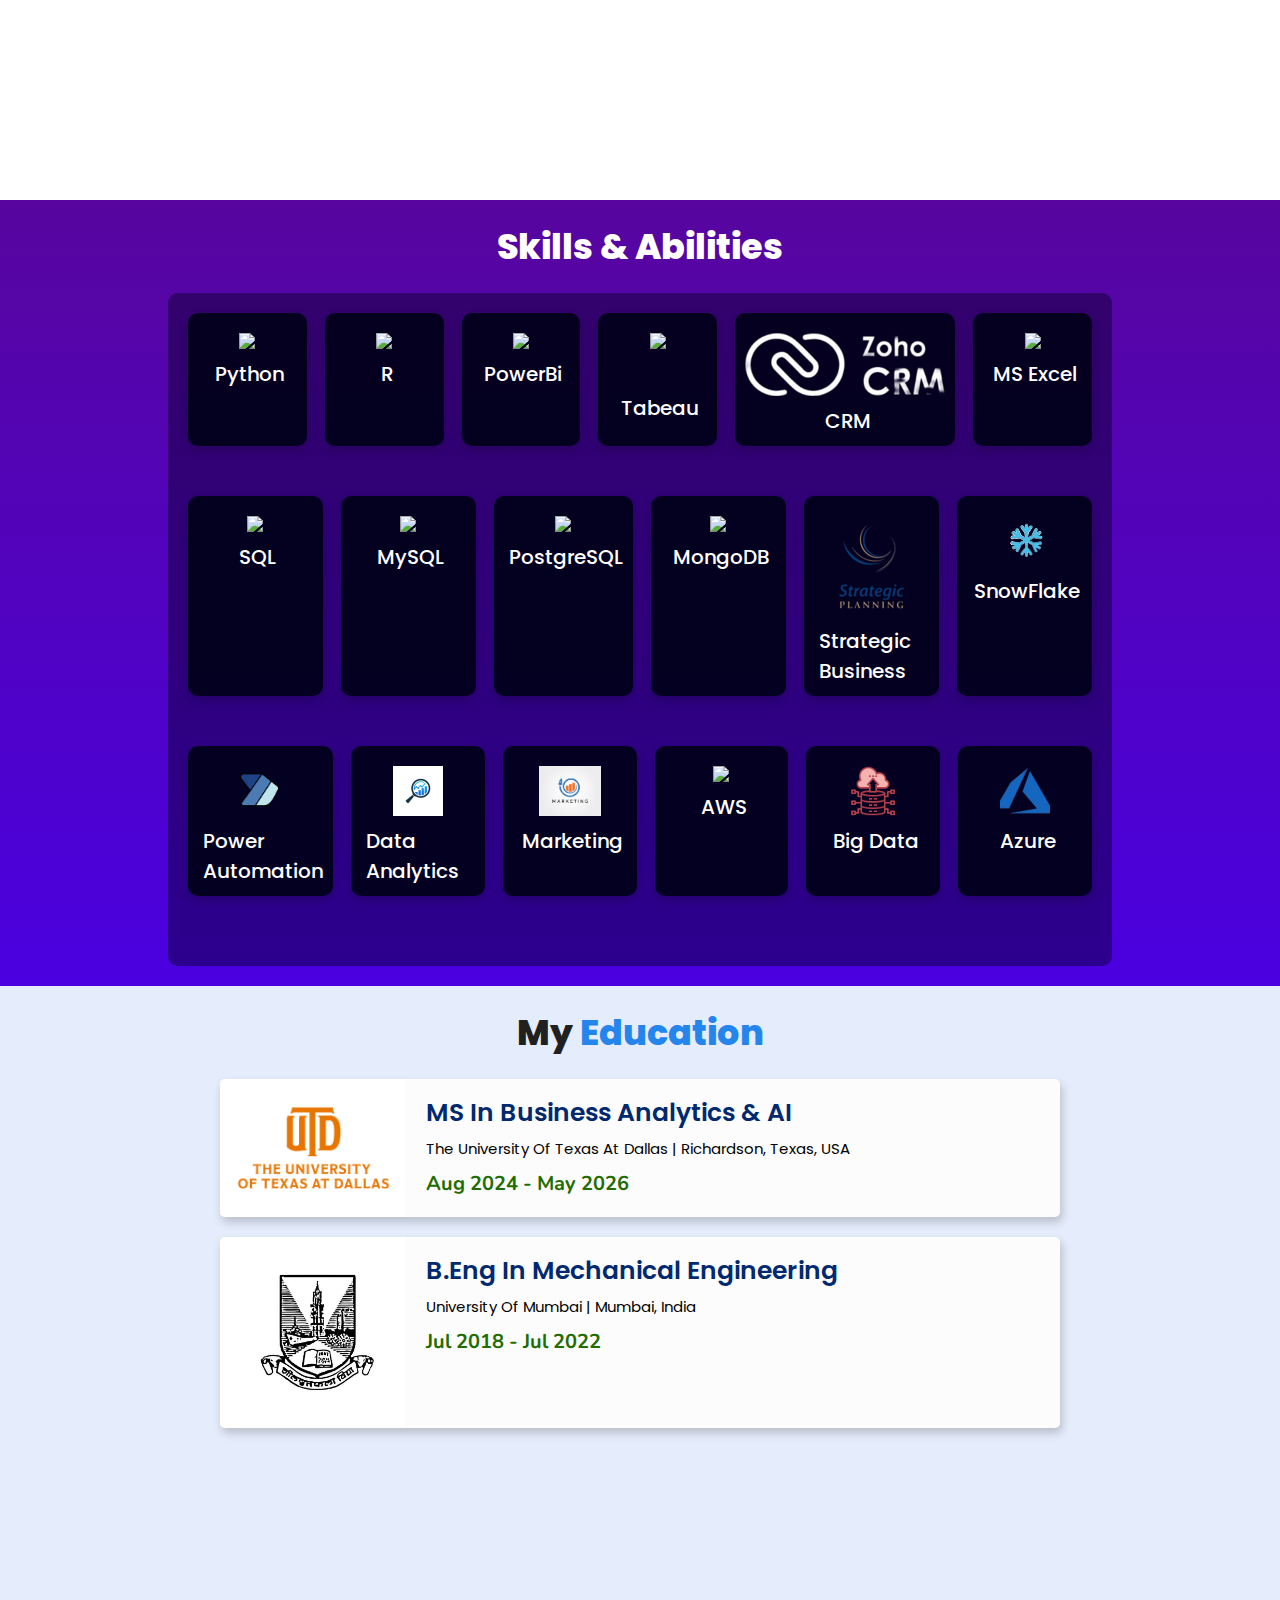
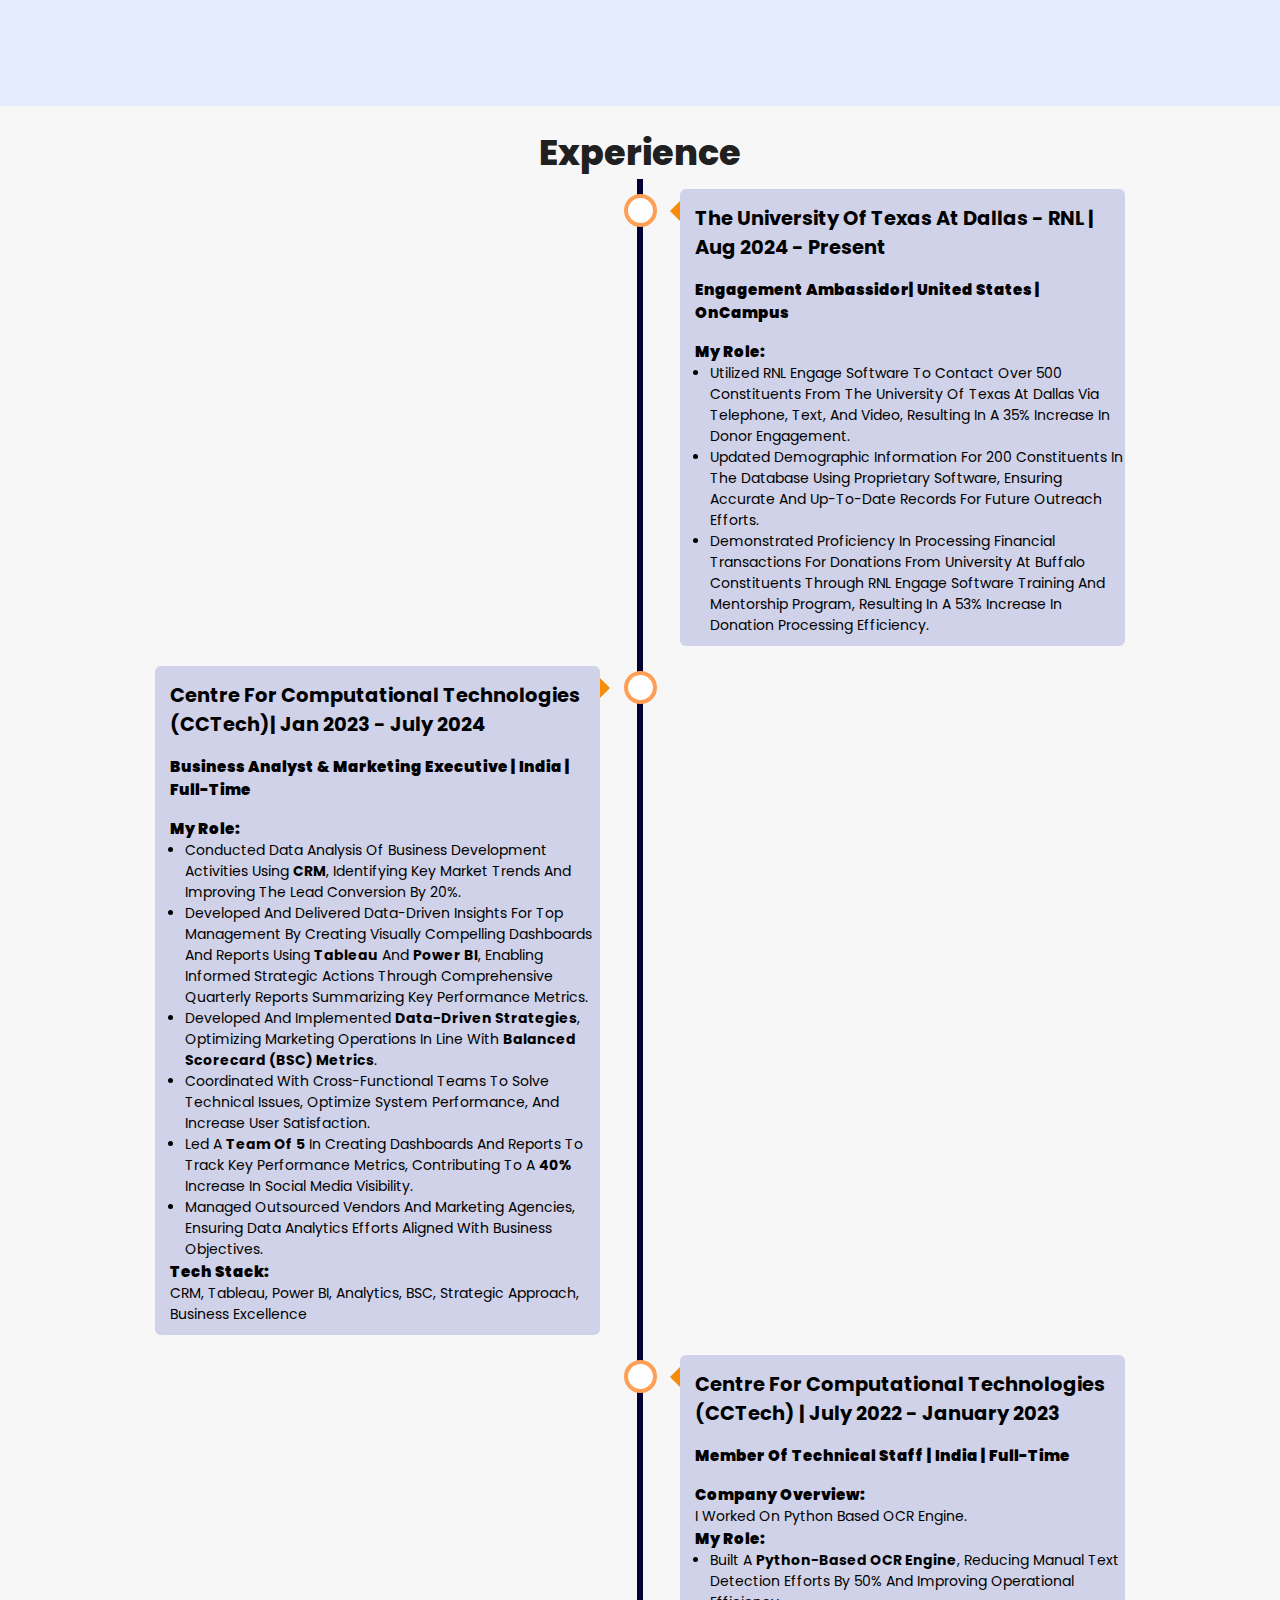
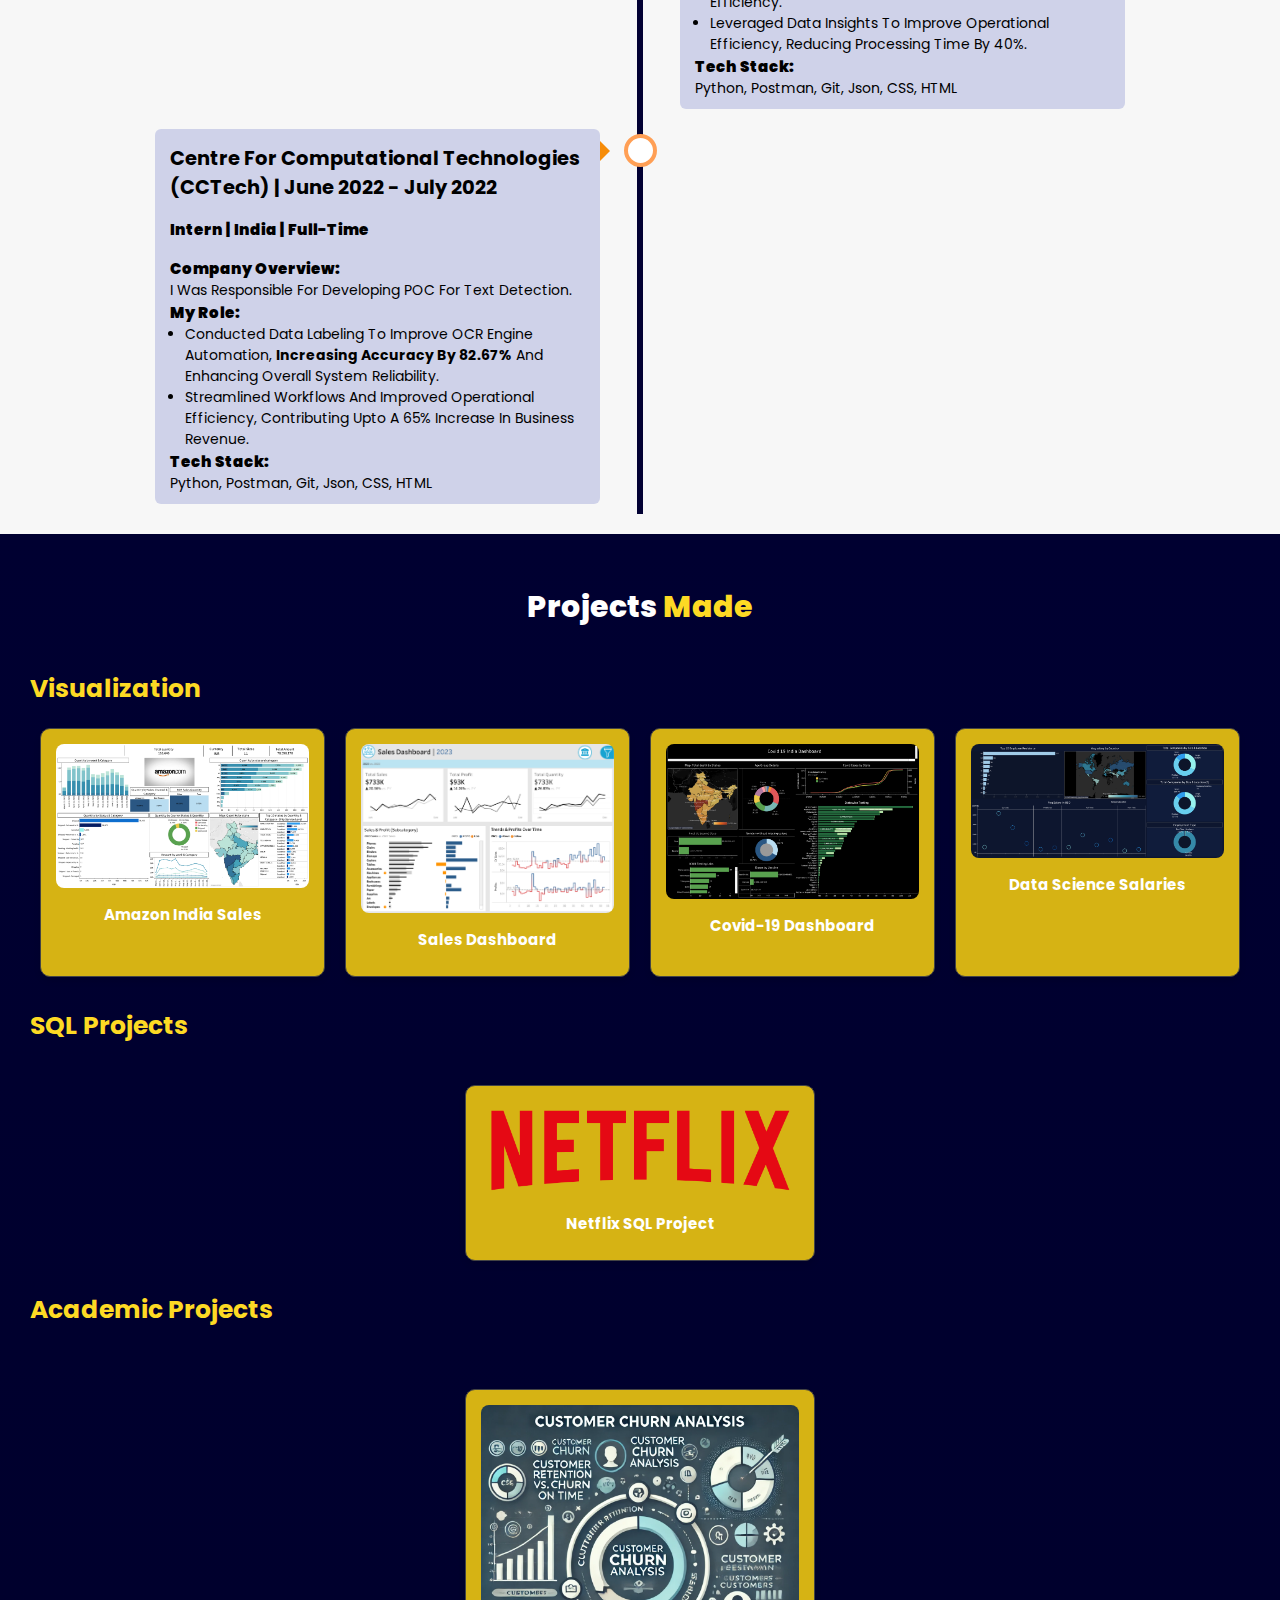
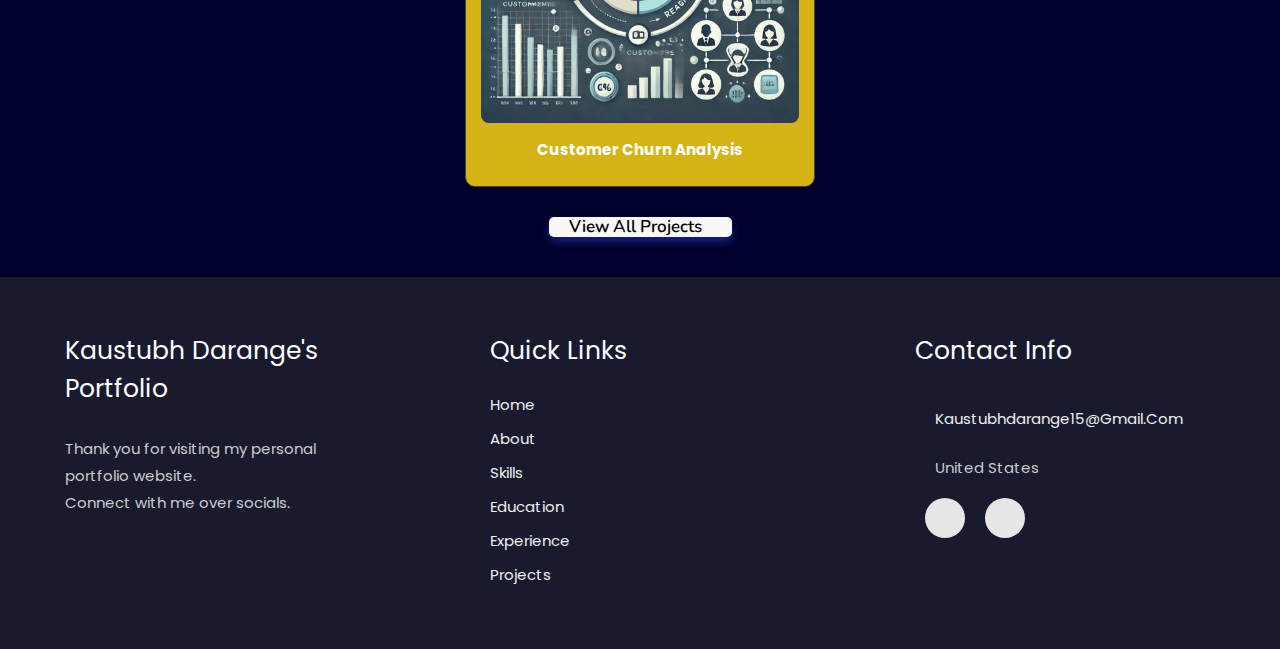
==== commit 76240653: "." ====
--- a/index.html
+++ b/index.html
@@ -91,16 +91,16 @@
     <div class="about-content">
       <h3>Kaustubh Manoj Darange</h3>
       <p>
-        Currently pursuing a Master's in Business Analytics & AI at the University of Texas in the Naveen Jindal School of Management.
+        A passionate professional with a strong foundation in business analytics and marketing. 
+        Beyond academics and work, I’m driven by a curiosity to understand how data shapes industries and a commitment to crafting innovative solutions for complex problems. I thrive in dynamic environments where technology and creativity intersect, aiming to contribute meaningfully to business success.
       </p>
       <p>
-        I worked as a Business Analyst & Marketing Executive at CCTech, Pune. With expertise in strategic planning, coding (Python, JavaScript, React), and team leadership, I am passionate about enhancing operations and driving business growth.
+        With experience as a Business Analyst and Marketing Executive, I’ve led projects that enhanced data-driven decision-making, improved operational efficiency, and elevated social media visibility by 40%.
+      <p>
+        My technical toolkit includes Python, SQL, Tableau, and Power BI, complemented by a natural flair for teamwork, leadership, and analytical thinking.
       </p>
       <p>
-        Alongside my technical and business acumen, I specialize in creating LinkedIn content for domains like Healthcare, B2B, B2C, and Entrepreneurship to boost clients' online credibility and social presence.
-      </p>
-      <p>
-        Looking to collaborate or leverage my skills? Let's connect and create value together!
+        Feel free to explore my portfolio, connect with me and collaborate on future ventures!
       </p>
       <div class="contact-info">
         <p><i class="fas fa-envelope"></i> <a href="mailto:kaustubhdarange15@gmail.com">kaustubhdarange15@gmail.com</a></p>
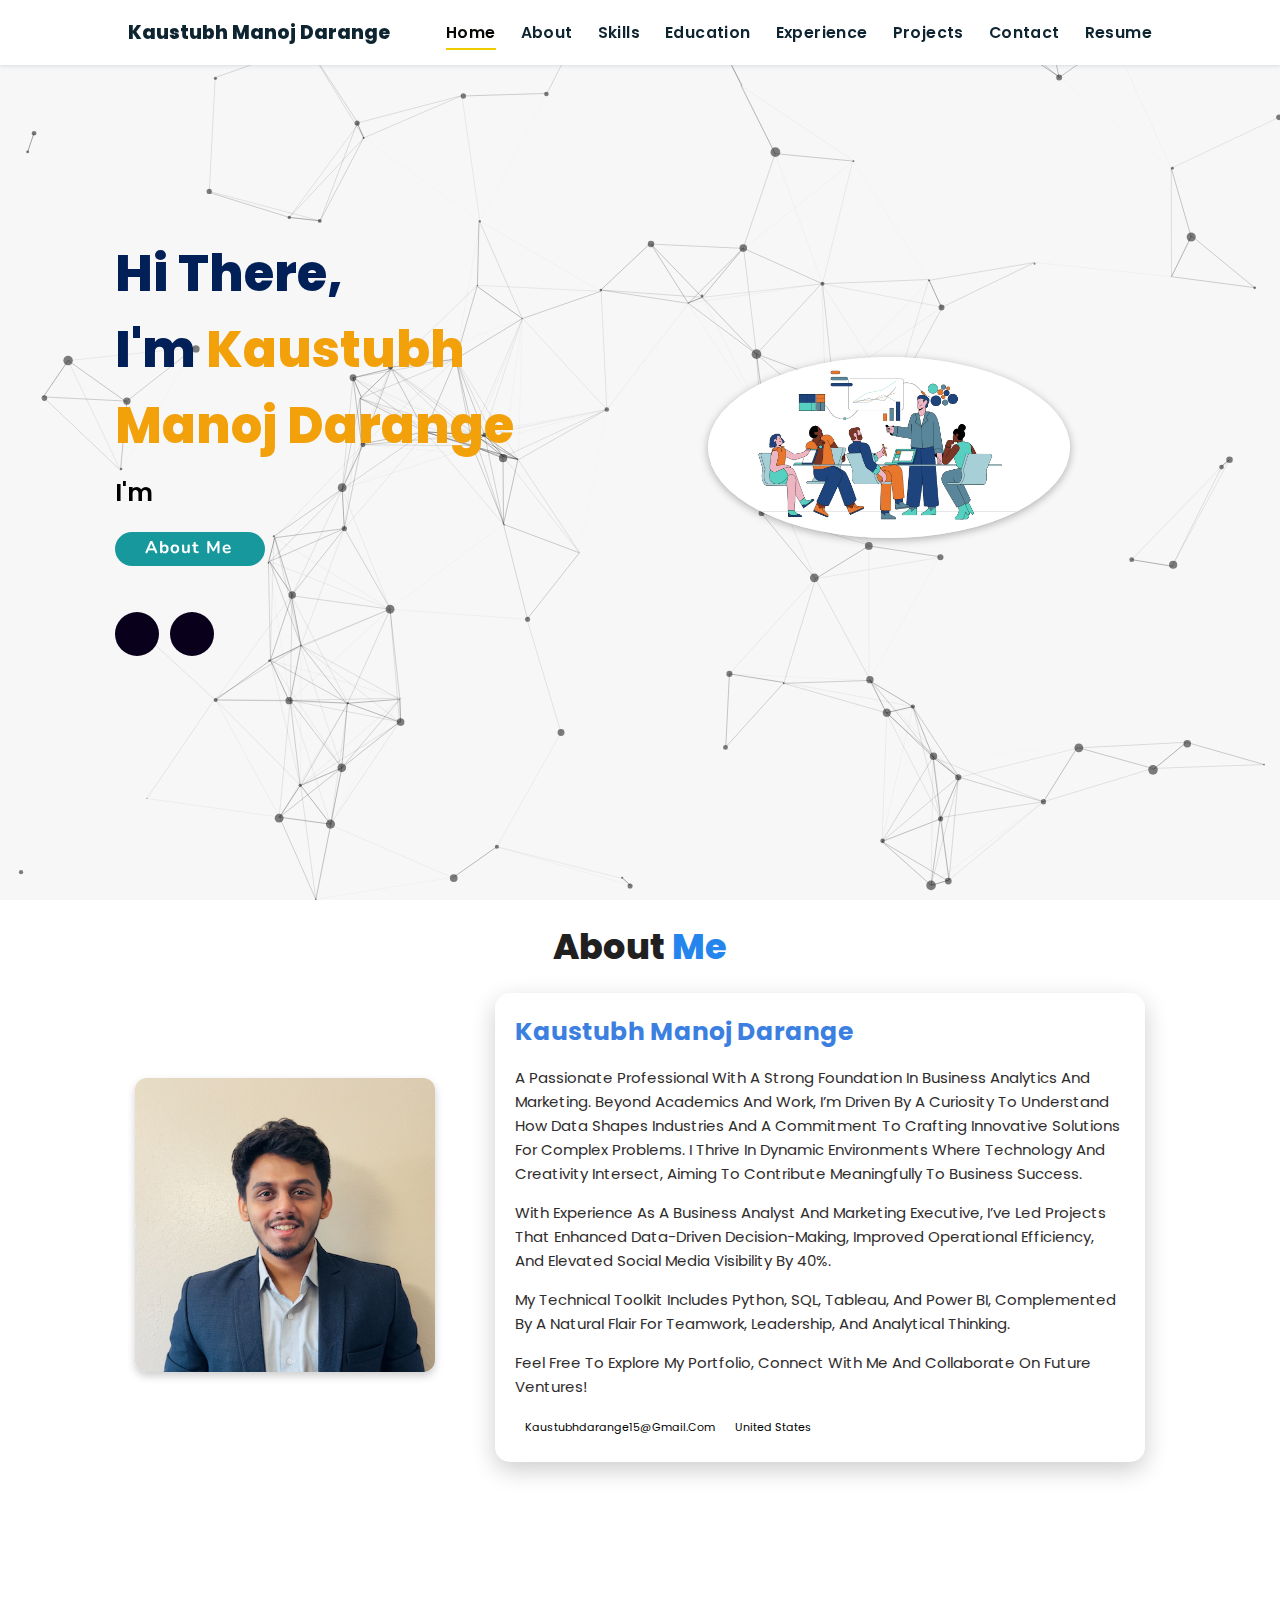
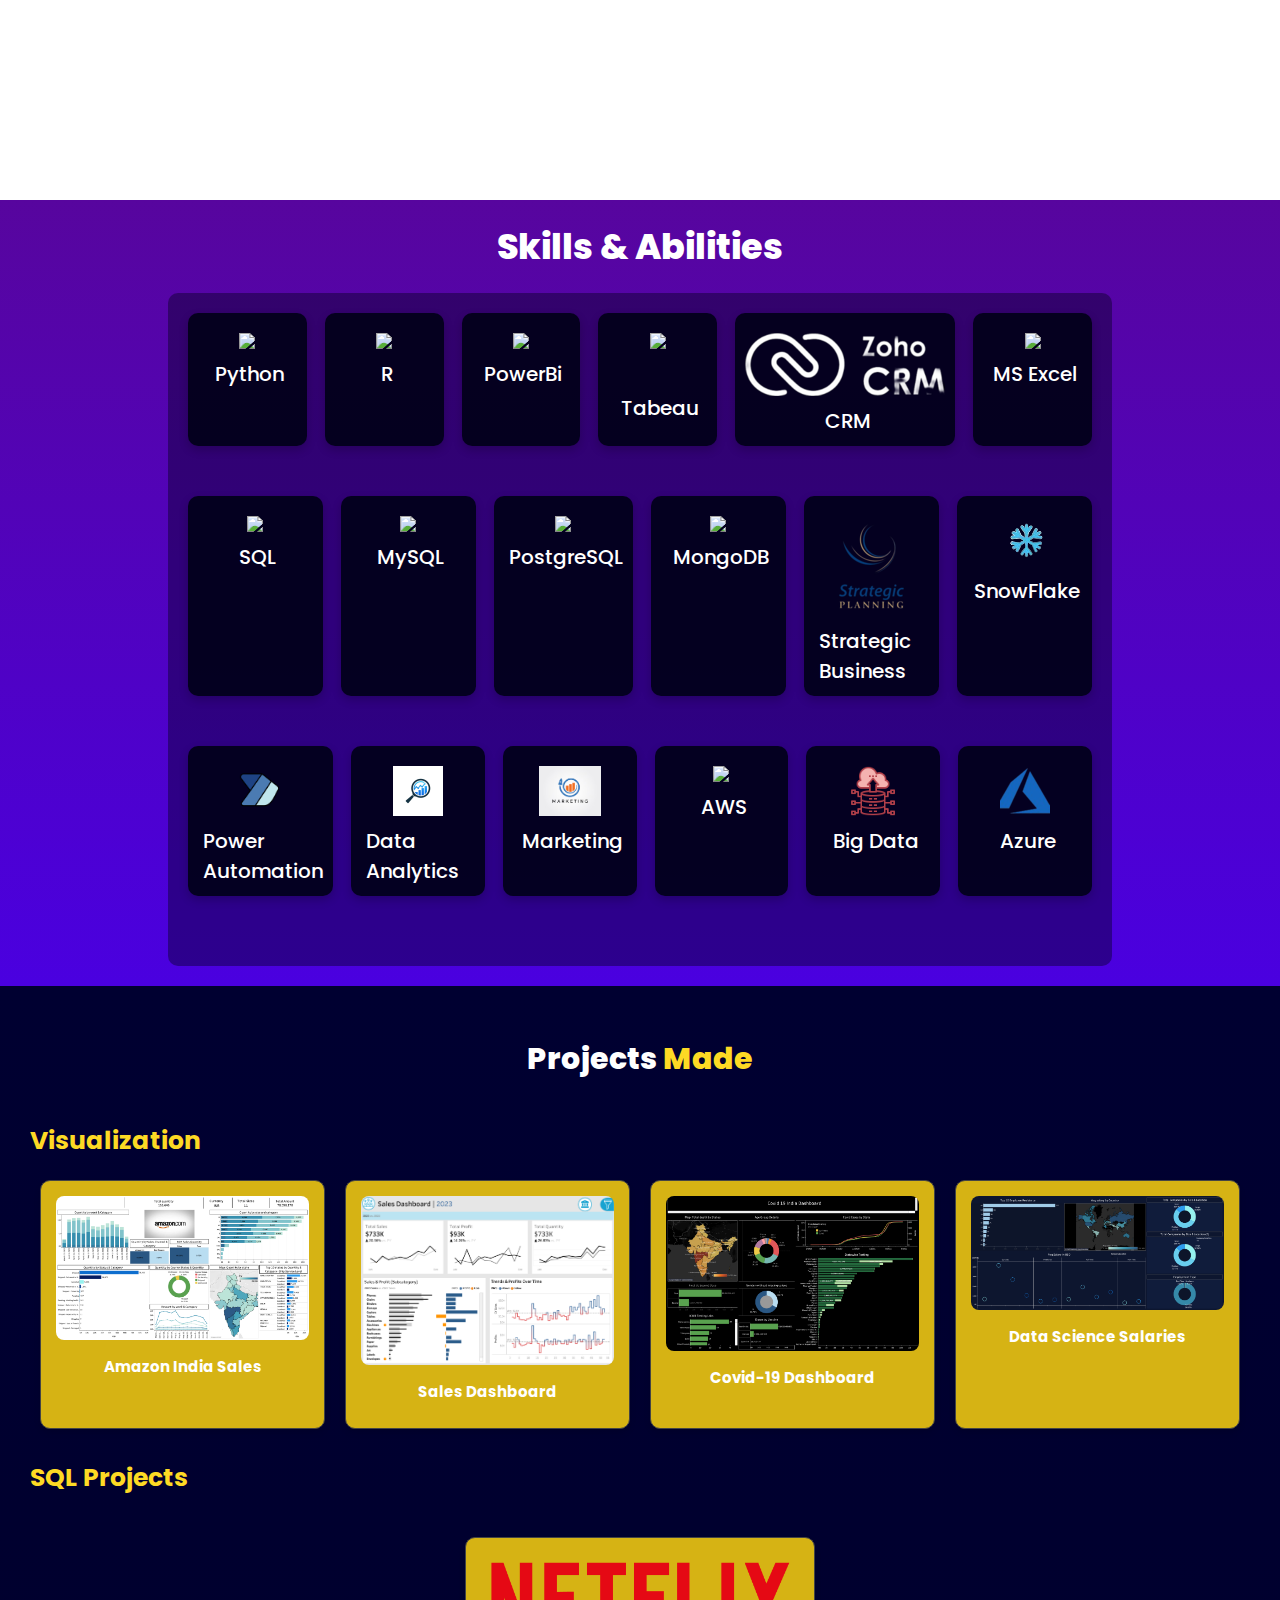
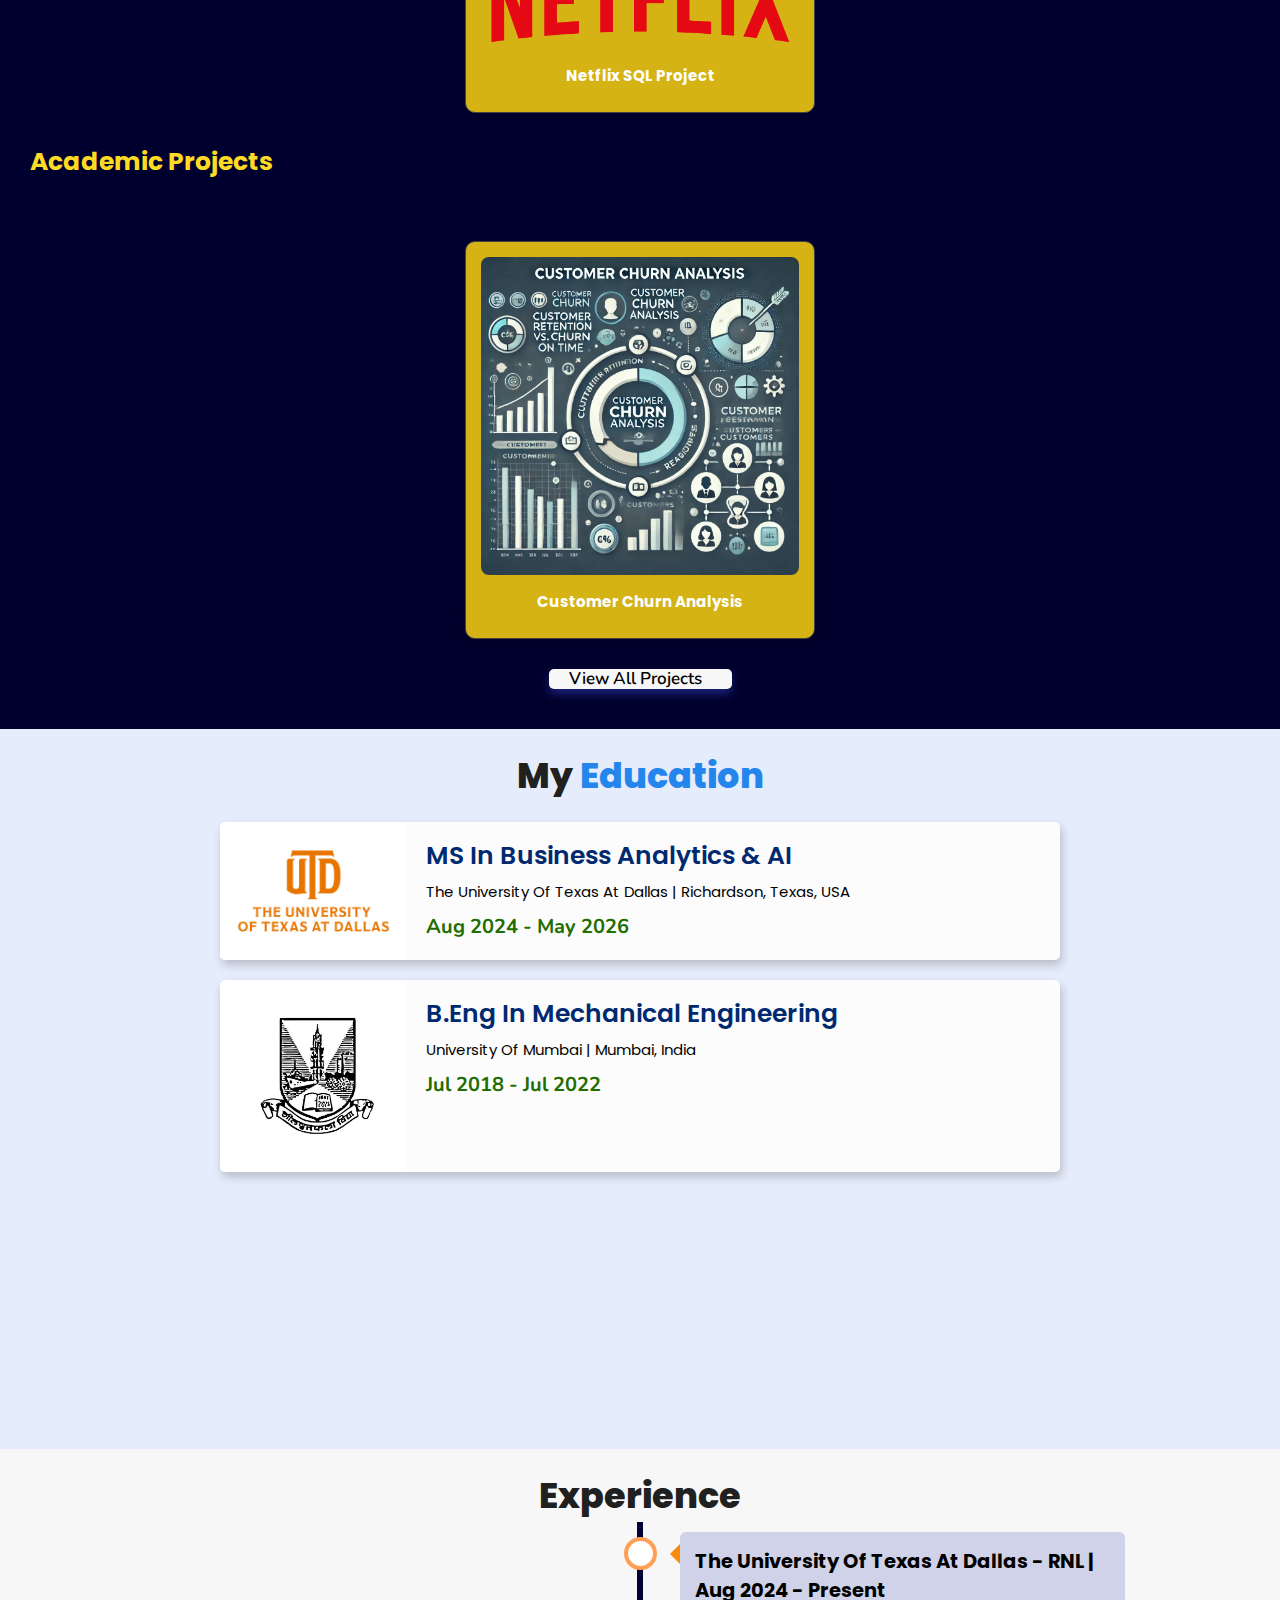
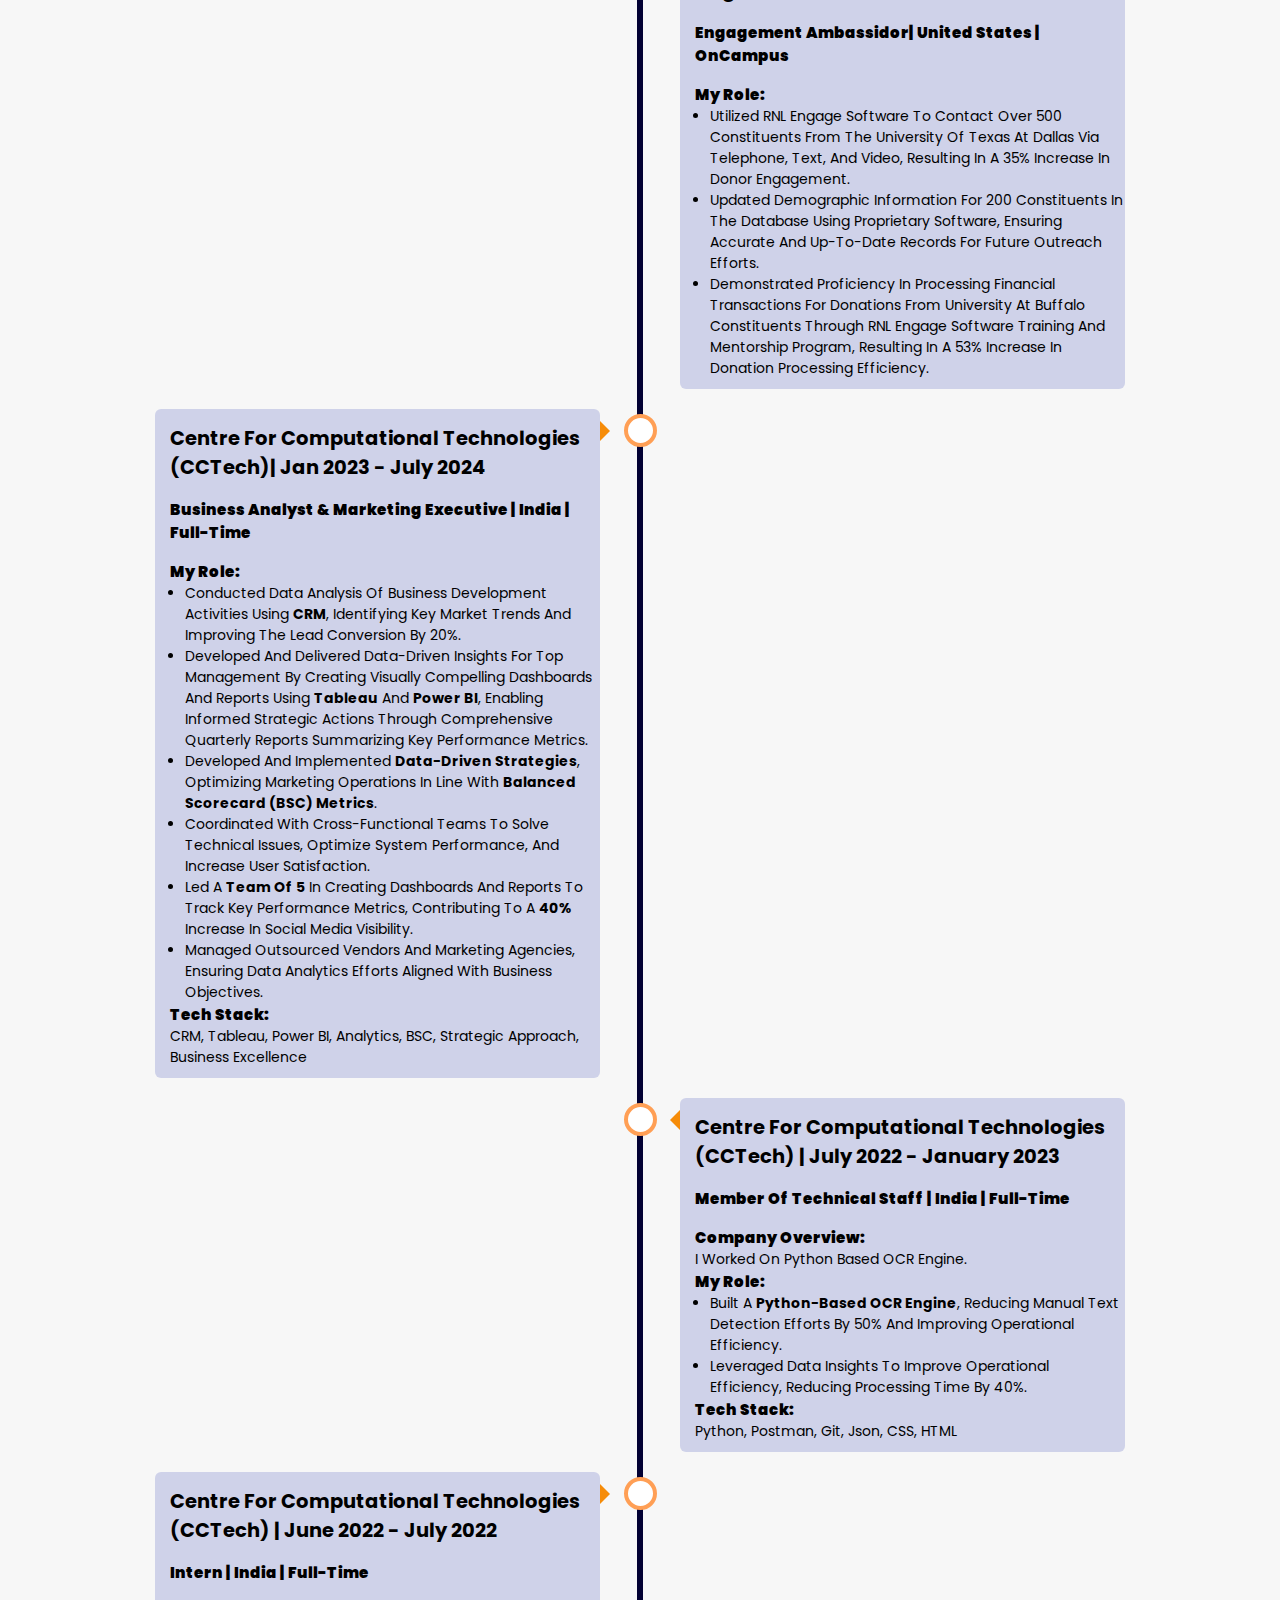
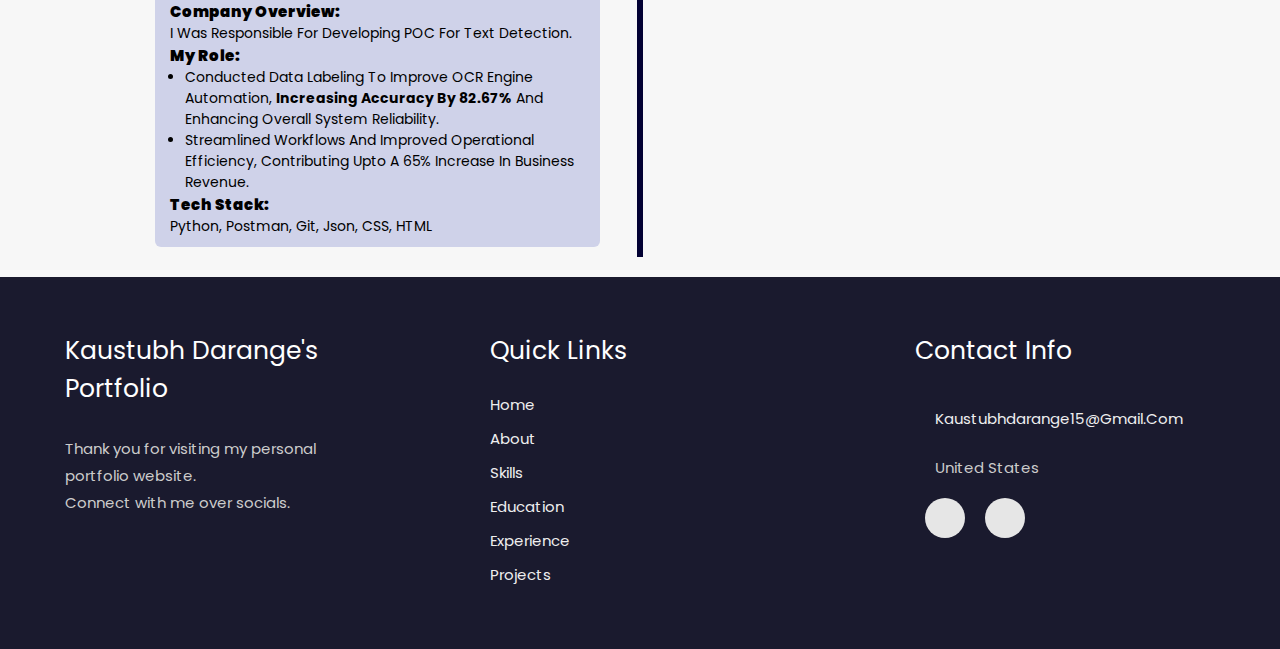
==== commit d971266e: "." ====
--- a/index.html
+++ b/index.html
@@ -361,6 +361,223 @@
 </section>
 <!-- skills section ends -->
 
+
+<section class="work" id="projects">
+  <h2 class="heading"><i class="fas fa-laptop-code"></i> Projects <span>Made</span></h2>
+
+ <!-- Visualization Section -->
+<h3 class="sub-heading">Visualization</h3>
+<div class="box-container">
+
+  <!-- Project Tile 1 -->
+  <div class="project-tile">
+      <a href="https://github.com/KaustubhD15/Amazon-Sales-dashboard" target="_blank">
+          <img src="assets/images/projects/Amazon-Sales-Dashboard.png" alt="Project Image" class="project-image">
+          <h3 class="project-title">Amazon India Sales</h3>
+      </a>
+  </div>
+  
+  <!-- Project Tile 2 -->
+  <div class="project-tile">
+      <a href="https://github.com/KaustubhD15/Sales-Dashboard" target="_blank">
+          <img src="assets/images/projects/Sales Dashboard.png" alt="Project Image" class="project-image">
+          <h3 class="project-title">Sales Dashboard</h3>
+      </a>
+  </div>
+  
+  <!-- Project Tile 3 -->
+  <div class="project-tile">
+      <a href="https://github.com/KaustubhD15/Covid19--INDIA" target="_blank">
+          <img src="assets/images/projects/Covid-19 India.png" alt="Project Image" class="project-image">
+          <h3 class="project-title">Covid-19 Dashboard</h3>
+      </a>
+  </div>
+  
+  <!-- Project Tile 4 -->
+  <div class="project-tile">
+      <a href="https://github.com/KaustubhD15/Data-science-Job-Salaries" target="_blank">
+          <img src="assets/images/projects/Data-Science-Job-Salaries-Dashboard.png" alt="Project Image" class="project-image">
+          <h3 class="project-title">Data Science Salaries</h3>
+      </a>
+  </div>
+</div>
+
+    <!-- SQL Projects Section -->
+  </div>
+  <h3 class="sub-heading">SQL Projects</h3>
+  <div class="box-container">
+
+    <!-- Project Tile 5 -->
+    <div class="project-tile" style="grid-row: 2; grid-column: 1;">
+      <a href="https://github.com/KaustubhD15/Netflix_SQL_Project" target="_blank">
+          <img src="assets/images/projects/logo.png" alt="Project Image" class="project-image">
+          <h3 class="project-title">Netflix SQL Project</h3>
+      </a>
+    </div>
+  </div>
+
+<!-- Academic Projects Section -->
+<h3 class="sub-heading">Academic Projects</h3>
+<div class="box-container">
+
+  <!-- New Academic Project Tile -->
+  <div class="project-tile academic-project-tile" style="grid-row: 3; grid-column: 1;">
+    <a href="https://github.com/KaustubhD15/Customer-Churn-Analysis" target="_blank">
+        <img src="assets/images/projects/Customer-churn-analysis-image.webp" alt="Academic Project Image" class="project-image">
+        <h3 class="project-title">Customer churn Analysis</h3>
+    </a>
+  </div>
+</div>
+
+
+  <!-- View All Projects Button -->
+  <div class="viewall">
+    <a href="https://github.com/KaustubhD15?tab=repositories" class="btn" target="_blank">
+      <span>View All Projects</span>
+      <i class="fas fa-arrow-right"></i>
+    </a>
+  </div>
+</section>
+
+<style>
+  /* Specific styles for the #projects section */
+  #projects {
+    background-color: #0a043c;
+    padding: 40px 20px; /* Adjusted padding for responsiveness */
+    text-align: center;
+  }
+
+  #projects .heading {
+    font-size: 3em; /* Reduced size for better scaling */
+    margin-bottom: 30px;
+    color: #fff; /* Ensure text color contrasts well */
+  }
+
+  #projects .heading span {
+    color: #fdda24; /* Highlighted yellow text */
+  }
+
+  #projects .box-container {
+    display: grid;
+    grid-template-columns: repeat(auto-fit, minmax(250px, 1fr)); /* Flexible columns */
+    gap: 20px; /* Space between grid items */
+    justify-items: center; /* Center grid items horizontally */
+    margin-bottom: 30px; /* Space below tiles */
+  }
+
+  #projects .project-tile {
+    background-color: hwb(49 8% 16%);
+    border: 1px solid #444;
+    border-radius: 10px;
+    overflow: hidden;
+    width: 100%; /* Responsive width */
+    max-width: 350px; /* Prevent excessively large tiles */
+    text-align: center;
+    padding: 15px;
+    box-shadow: 0 4px 6px rgba(0, 0, 0, 0.1);
+    transition: transform 0.3s ease, box-shadow 0.3s ease;
+  }
+
+  #projects .project-tile:hover {
+    transform: translateY(-5px);
+    box-shadow: 0 6px 10px rgba(0, 0, 0, 0.15);
+  }
+
+  #projects .project-image {
+    max-width: 100%;
+    height: auto;
+    border-radius: 8px;
+  }
+
+  #projects .project-title {
+    font-size: 1.5em; /* Adjusted for better scaling */
+    color: #fff; /* White text for project title */
+    margin: 10px 0;
+  }
+
+  #projects .viewall {
+    margin-top: 30px; /* Add spacing above the button */
+    text-align: center; /* Center the button */
+  }
+
+  #projects .btn {
+    display: inline-flex;
+    align-items: center;
+    justify-content: center;
+    background-color: #f7f7f7;
+    color: #000;
+    padding: 10px 20px;
+    border: none;
+    border-radius: 5px;
+    text-decoration: none;
+    font-size: 1em;
+    font-weight: bold;
+    transition: background-color 0.3s ease;
+  }
+
+  #projects .btn:hover {
+    background-color: #ffc107;
+  }
+
+  #projects .btn i {
+    margin-left: 10px;
+  }
+
+  /* Sub-heading Styling */
+  #projects .sub-heading {
+    text-align: left;
+    font-size: 2.5em; /* Adjusted size for responsiveness */
+    color: #fdda24; /* Highlighted yellow text for visibility */
+    margin-bottom: 20px;
+    margin-left: 10px;
+    margin-top: 20px; /* Added spacing from the previous heading */
+  }
+
+  /* Responsive Design */
+  @media (max-width: 768px) {
+    #projects {
+      padding: 30px 10px; /* Adjust padding for smaller screens */
+    }
+
+    #projects .heading {
+      font-size: 2.5em; /* Reduce heading size */
+    }
+
+    #projects .sub-heading {
+      font-size: 2em; /* Adjust sub-heading size */
+    }
+
+    #projects .box-container {
+      grid-template-columns: 1fr; /* Single column for smaller screens */
+      gap: 15px; /* Reduce gap between tiles */
+    }
+
+    #projects .project-title {
+      font-size: 1.3em; /* Adjust title size */
+    }
+
+    #projects .btn {
+      padding: 8px 15px; /* Smaller button padding */
+      font-size: 0.9em;
+    }
+  }
+
+  @media (max-width: 480px) {
+    #projects .heading {
+      font-size: 2em; /* Further reduce heading size */
+    }
+
+    #projects .sub-heading {
+      font-size: 1.8em; /* Smaller sub-heading */
+    }
+
+    #projects .btn {
+      font-size: 0.8em; /* Smaller button size */
+    }
+  }
+</style>
+
+<!-- work project section ends -->
 
 
 <!-- education section starts -->
@@ -547,224 +764,6 @@
 
 
 </section> -->
-<section class="work" id="projects">
-  <h2 class="heading"><i class="fas fa-laptop-code"></i> Projects <span>Made</span></h2>
-
- <!-- Visualization Section -->
-<h3 class="sub-heading">Visualization</h3>
-<div class="box-container">
-
-  <!-- Project Tile 1 -->
-  <div class="project-tile">
-      <a href="https://github.com/KaustubhD15/Amazon-Sales-dashboard" target="_blank">
-          <img src="assets/images/projects/Amazon-Sales-Dashboard.png" alt="Project Image" class="project-image">
-          <h3 class="project-title">Amazon India Sales</h3>
-      </a>
-  </div>
-  
-  <!-- Project Tile 2 -->
-  <div class="project-tile">
-      <a href="https://github.com/KaustubhD15/Sales-Dashboard" target="_blank">
-          <img src="assets/images/projects/Sales Dashboard.png" alt="Project Image" class="project-image">
-          <h3 class="project-title">Sales Dashboard</h3>
-      </a>
-  </div>
-  
-  <!-- Project Tile 3 -->
-  <div class="project-tile">
-      <a href="https://github.com/KaustubhD15/Covid19--INDIA" target="_blank">
-          <img src="assets/images/projects/Covid-19 India.png" alt="Project Image" class="project-image">
-          <h3 class="project-title">Covid-19 Dashboard</h3>
-      </a>
-  </div>
-  
-  <!-- Project Tile 4 -->
-  <div class="project-tile">
-      <a href="https://github.com/KaustubhD15/Data-science-Job-Salaries" target="_blank">
-          <img src="assets/images/projects/Data-Science-Job-Salaries-Dashboard.png" alt="Project Image" class="project-image">
-          <h3 class="project-title">Data Science Salaries</h3>
-      </a>
-  </div>
-</div>
-
-    <!-- SQL Projects Section -->
-  </div>
-  <h3 class="sub-heading">SQL Projects</h3>
-  <div class="box-container">
-
-    <!-- Project Tile 5 -->
-    <div class="project-tile" style="grid-row: 2; grid-column: 1;">
-      <a href="https://github.com/KaustubhD15/Netflix_SQL_Project" target="_blank">
-          <img src="assets/images/projects/logo.png" alt="Project Image" class="project-image">
-          <h3 class="project-title">Netflix SQL Project</h3>
-      </a>
-    </div>
-  </div>
-
-<!-- Academic Projects Section -->
-<h3 class="sub-heading">Academic Projects</h3>
-<div class="box-container">
-
-  <!-- New Academic Project Tile -->
-  <div class="project-tile academic-project-tile" style="grid-row: 3; grid-column: 1;">
-    <a href="https://github.com/KaustubhD15/Customer-Churn-Analysis" target="_blank">
-        <img src="assets/images/projects/Customer-churn-analysis-image.webp" alt="Academic Project Image" class="project-image">
-        <h3 class="project-title">Customer churn Analysis</h3>
-    </a>
-  </div>
-</div>
-
-
-  <!-- View All Projects Button -->
-  <div class="viewall">
-    <a href="https://github.com/KaustubhD15?tab=repositories" class="btn" target="_blank">
-      <span>View All Projects</span>
-      <i class="fas fa-arrow-right"></i>
-    </a>
-  </div>
-</section>
-
-<style>
-  /* Specific styles for the #projects section */
-  #projects {
-    background-color: #0a043c;
-    padding: 40px 20px; /* Adjusted padding for responsiveness */
-    text-align: center;
-  }
-
-  #projects .heading {
-    font-size: 3em; /* Reduced size for better scaling */
-    margin-bottom: 30px;
-    color: #fff; /* Ensure text color contrasts well */
-  }
-
-  #projects .heading span {
-    color: #fdda24; /* Highlighted yellow text */
-  }
-
-  #projects .box-container {
-    display: grid;
-    grid-template-columns: repeat(auto-fit, minmax(250px, 1fr)); /* Flexible columns */
-    gap: 20px; /* Space between grid items */
-    justify-items: center; /* Center grid items horizontally */
-    margin-bottom: 30px; /* Space below tiles */
-  }
-
-  #projects .project-tile {
-    background-color: hwb(49 8% 16%);
-    border: 1px solid #444;
-    border-radius: 10px;
-    overflow: hidden;
-    width: 100%; /* Responsive width */
-    max-width: 350px; /* Prevent excessively large tiles */
-    text-align: center;
-    padding: 15px;
-    box-shadow: 0 4px 6px rgba(0, 0, 0, 0.1);
-    transition: transform 0.3s ease, box-shadow 0.3s ease;
-  }
-
-  #projects .project-tile:hover {
-    transform: translateY(-5px);
-    box-shadow: 0 6px 10px rgba(0, 0, 0, 0.15);
-  }
-
-  #projects .project-image {
-    max-width: 100%;
-    height: auto;
-    border-radius: 8px;
-  }
-
-  #projects .project-title {
-    font-size: 1.5em; /* Adjusted for better scaling */
-    color: #fff; /* White text for project title */
-    margin: 10px 0;
-  }
-
-  #projects .viewall {
-    margin-top: 30px; /* Add spacing above the button */
-    text-align: center; /* Center the button */
-  }
-
-  #projects .btn {
-    display: inline-flex;
-    align-items: center;
-    justify-content: center;
-    background-color: #f7f7f7;
-    color: #000;
-    padding: 10px 20px;
-    border: none;
-    border-radius: 5px;
-    text-decoration: none;
-    font-size: 1em;
-    font-weight: bold;
-    transition: background-color 0.3s ease;
-  }
-
-  #projects .btn:hover {
-    background-color: #ffc107;
-  }
-
-  #projects .btn i {
-    margin-left: 10px;
-  }
-
-  /* Sub-heading Styling */
-  #projects .sub-heading {
-    text-align: left;
-    font-size: 2.5em; /* Adjusted size for responsiveness */
-    color: #fdda24; /* Highlighted yellow text for visibility */
-    margin-bottom: 20px;
-    margin-left: 10px;
-    margin-top: 20px; /* Added spacing from the previous heading */
-  }
-
-  /* Responsive Design */
-  @media (max-width: 768px) {
-    #projects {
-      padding: 30px 10px; /* Adjust padding for smaller screens */
-    }
-
-    #projects .heading {
-      font-size: 2.5em; /* Reduce heading size */
-    }
-
-    #projects .sub-heading {
-      font-size: 2em; /* Adjust sub-heading size */
-    }
-
-    #projects .box-container {
-      grid-template-columns: 1fr; /* Single column for smaller screens */
-      gap: 15px; /* Reduce gap between tiles */
-    }
-
-    #projects .project-title {
-      font-size: 1.3em; /* Adjust title size */
-    }
-
-    #projects .btn {
-      padding: 8px 15px; /* Smaller button padding */
-      font-size: 0.9em;
-    }
-  }
-
-  @media (max-width: 480px) {
-    #projects .heading {
-      font-size: 2em; /* Further reduce heading size */
-    }
-
-    #projects .sub-heading {
-      font-size: 1.8em; /* Smaller sub-heading */
-    }
-
-    #projects .btn {
-      font-size: 0.8em; /* Smaller button size */
-    }
-  }
-</style>
-
-
-
-<!-- work project section ends -->
 
 
 <!-- footer section starts -->
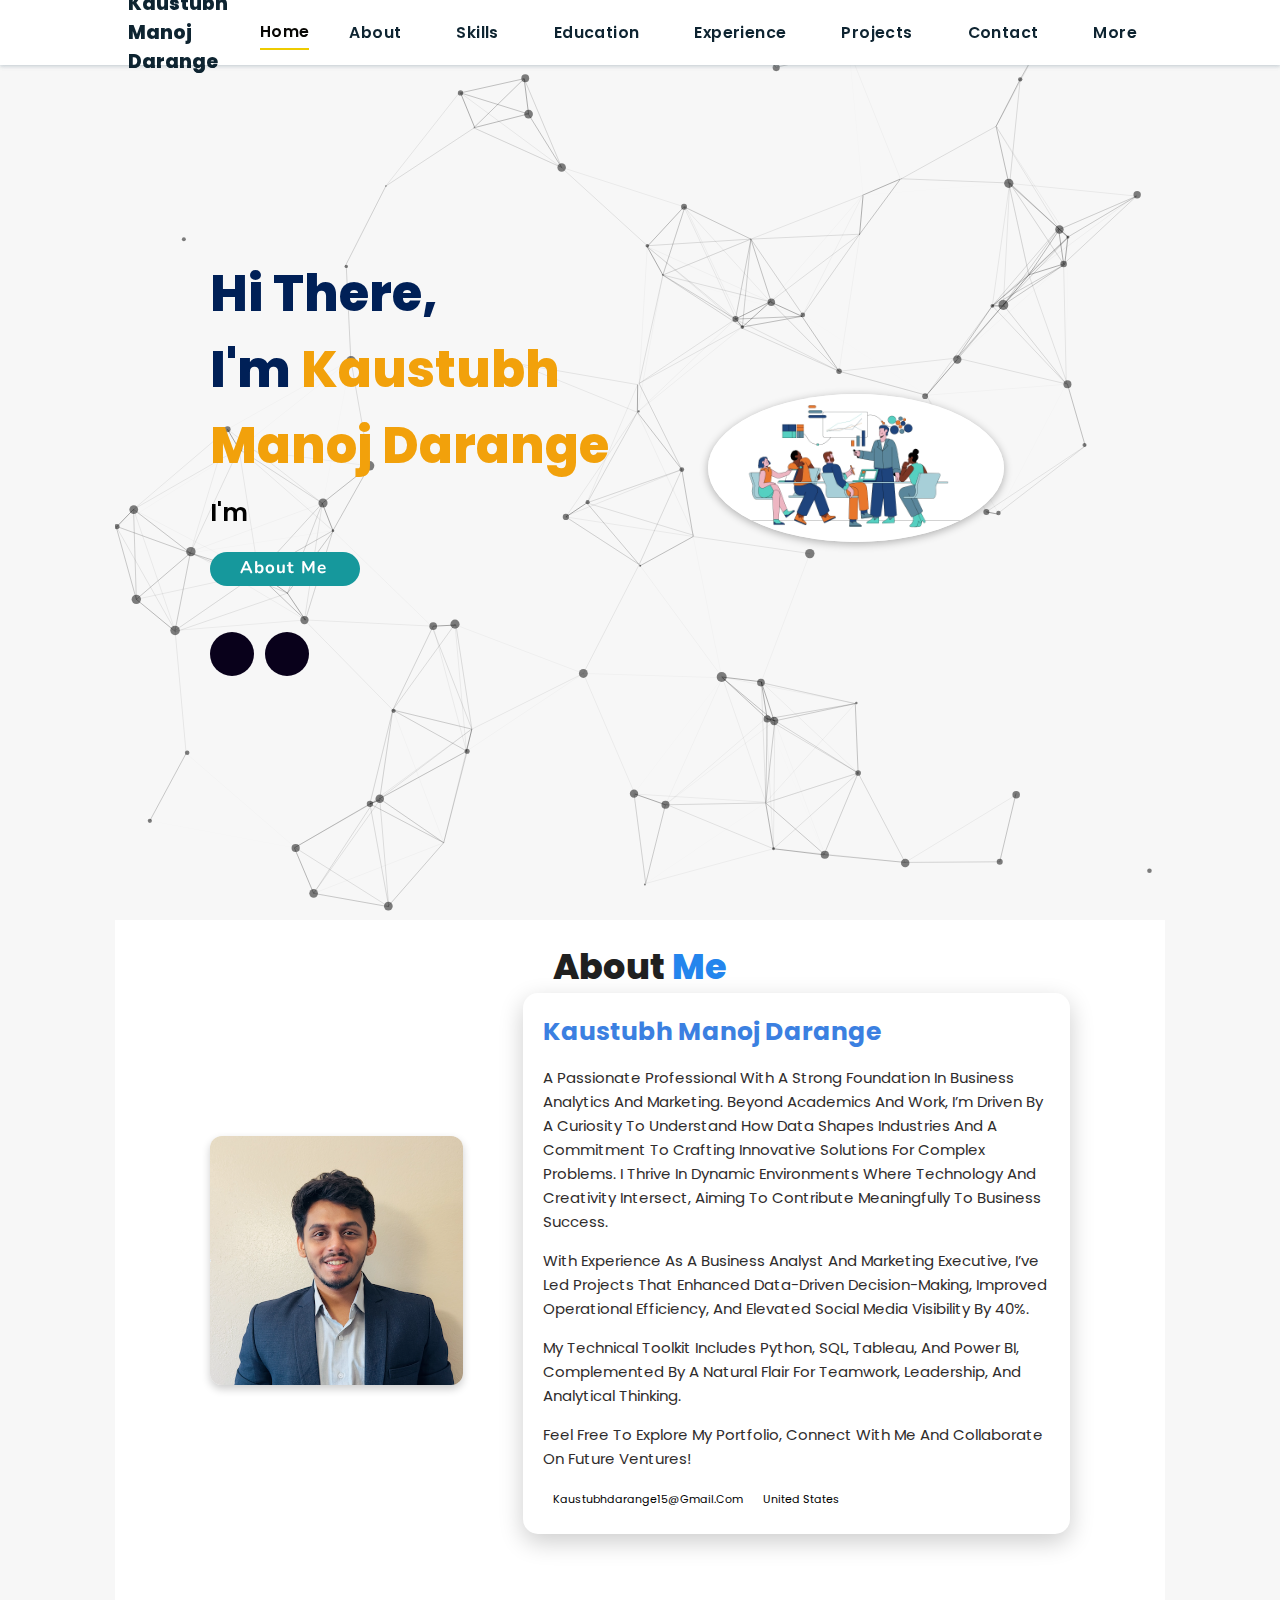
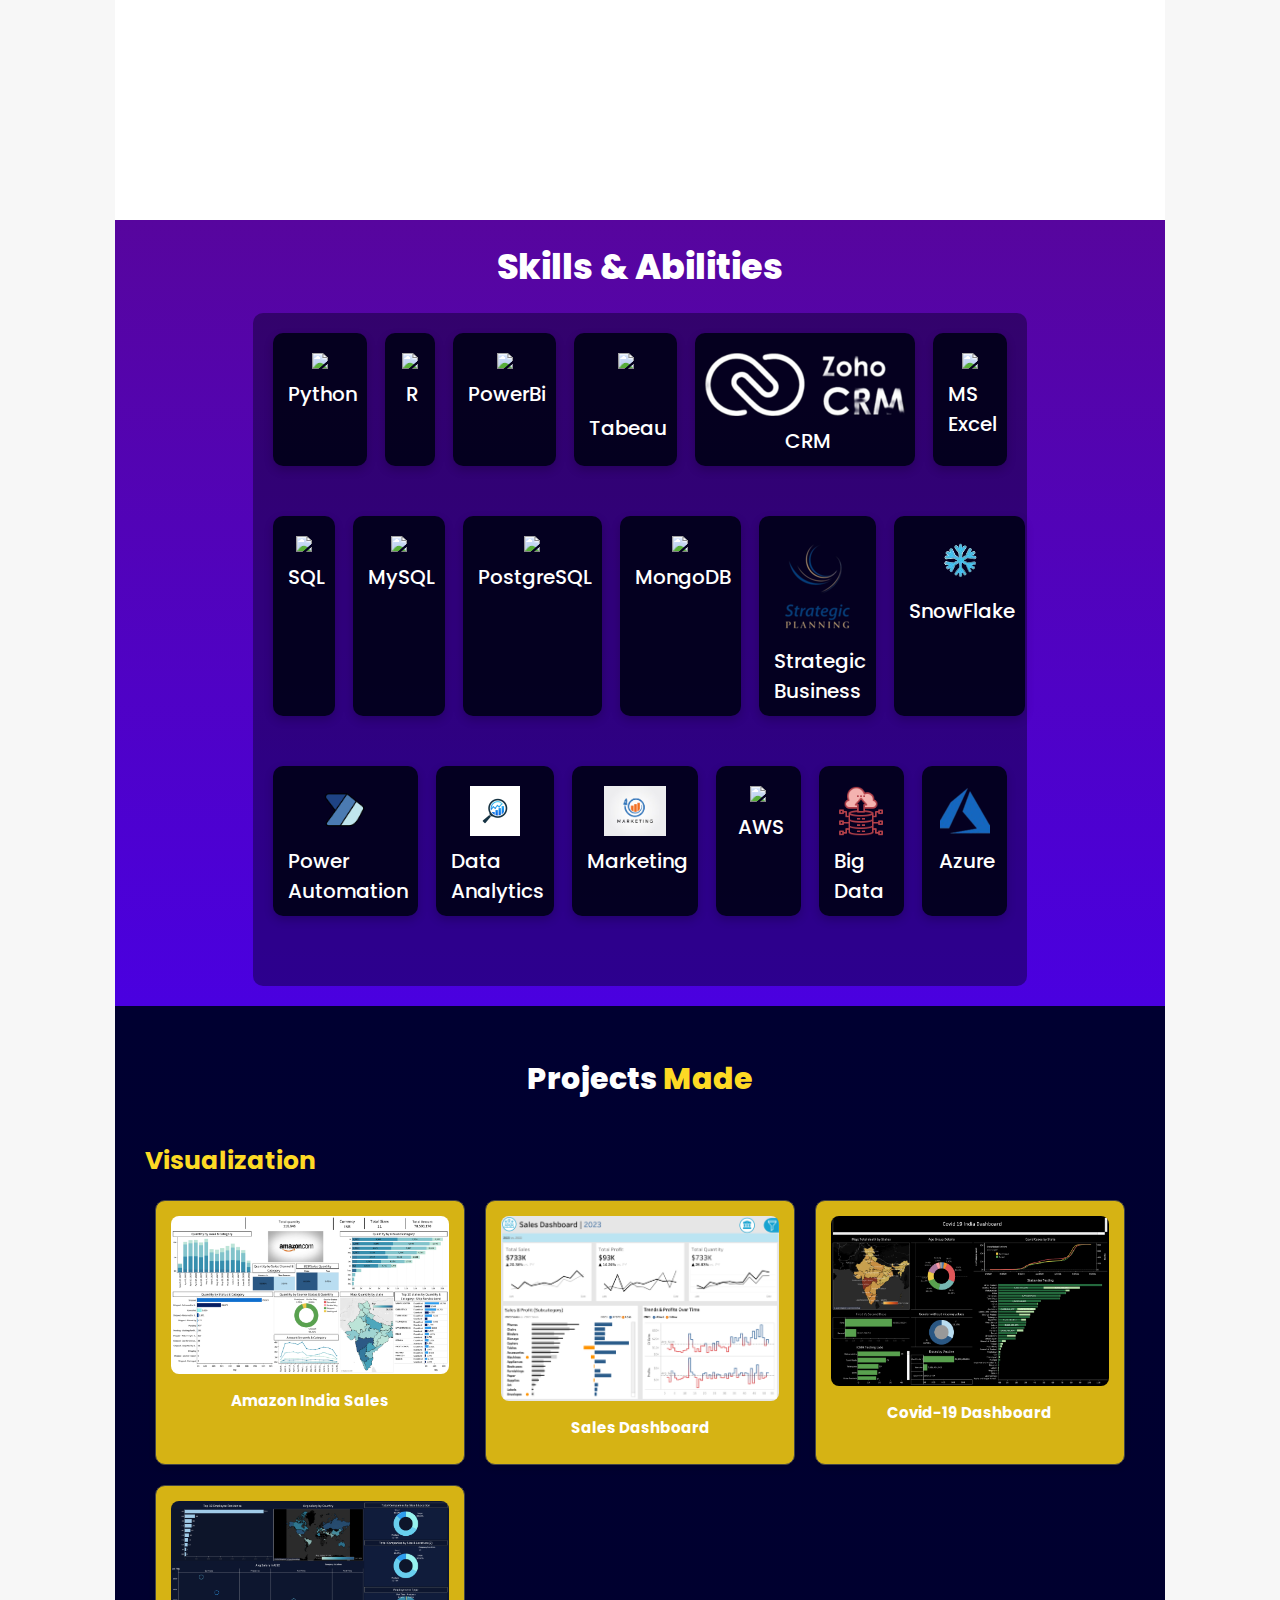
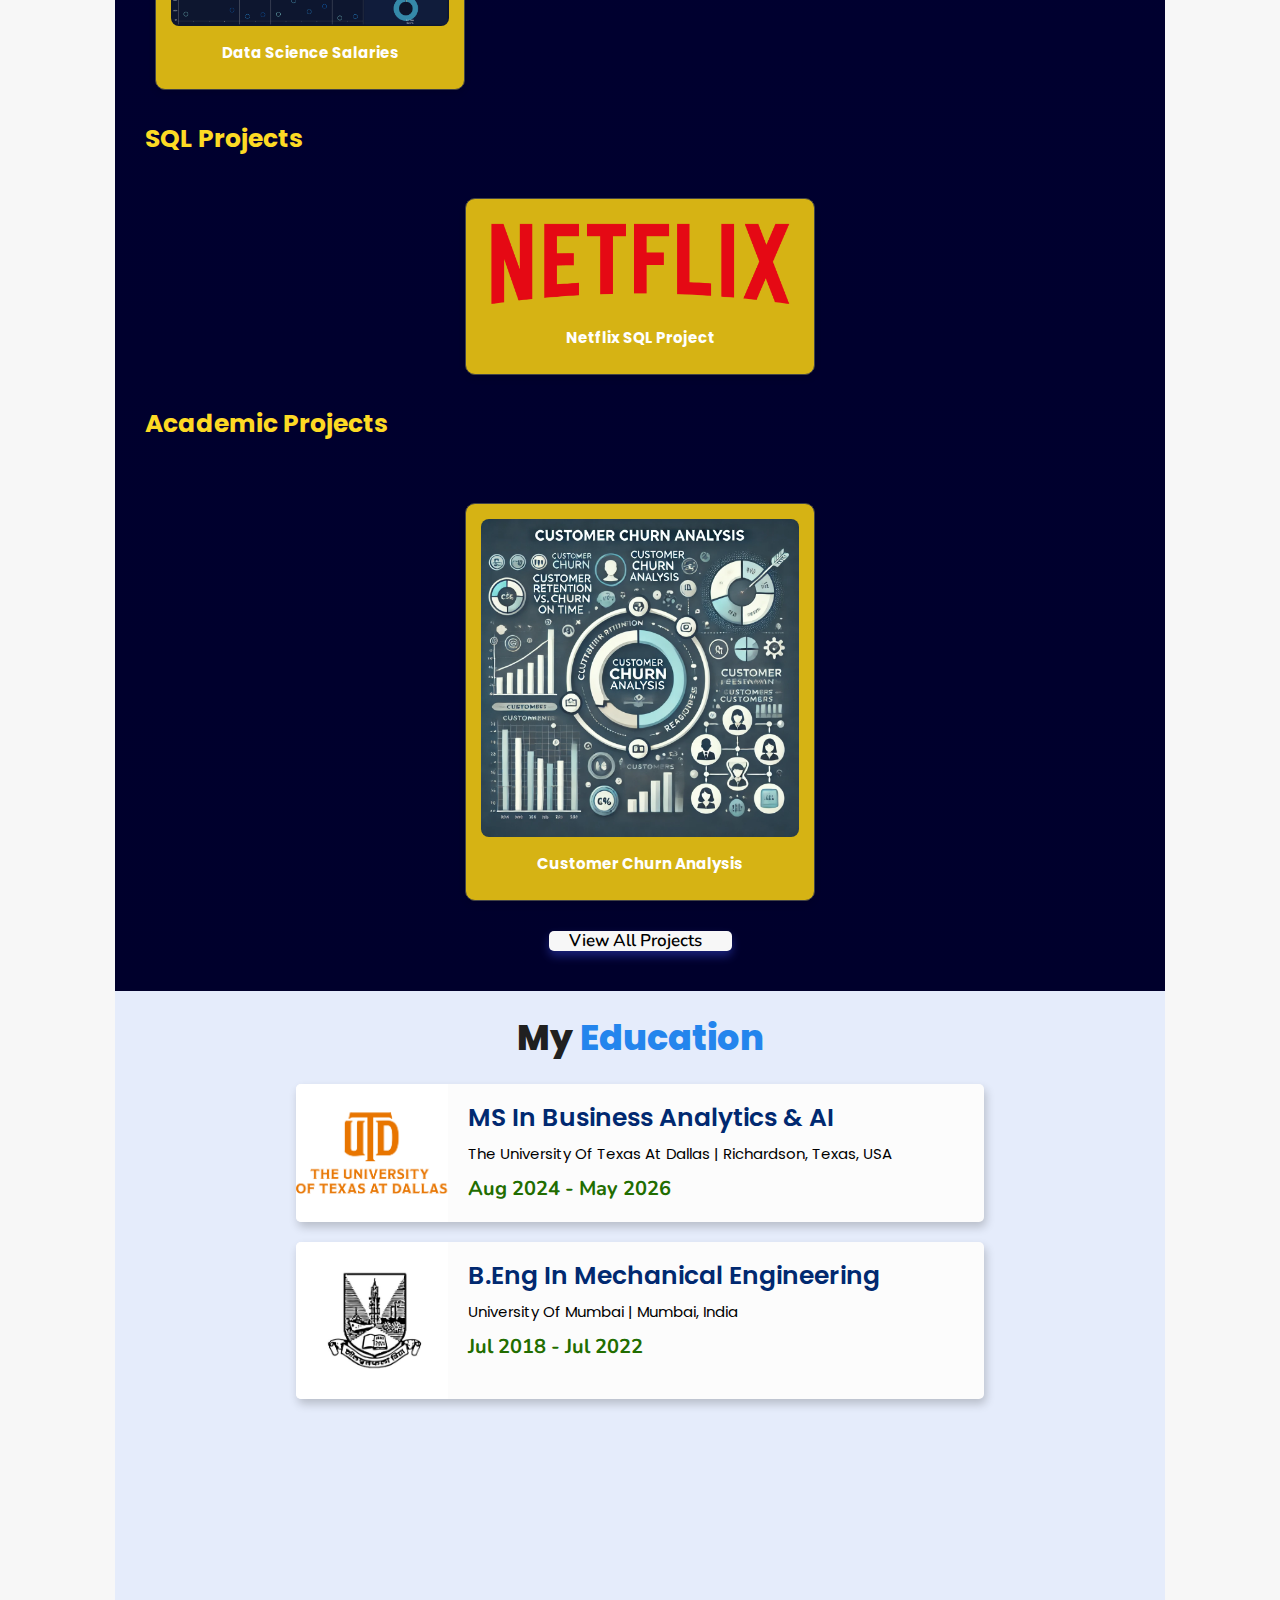
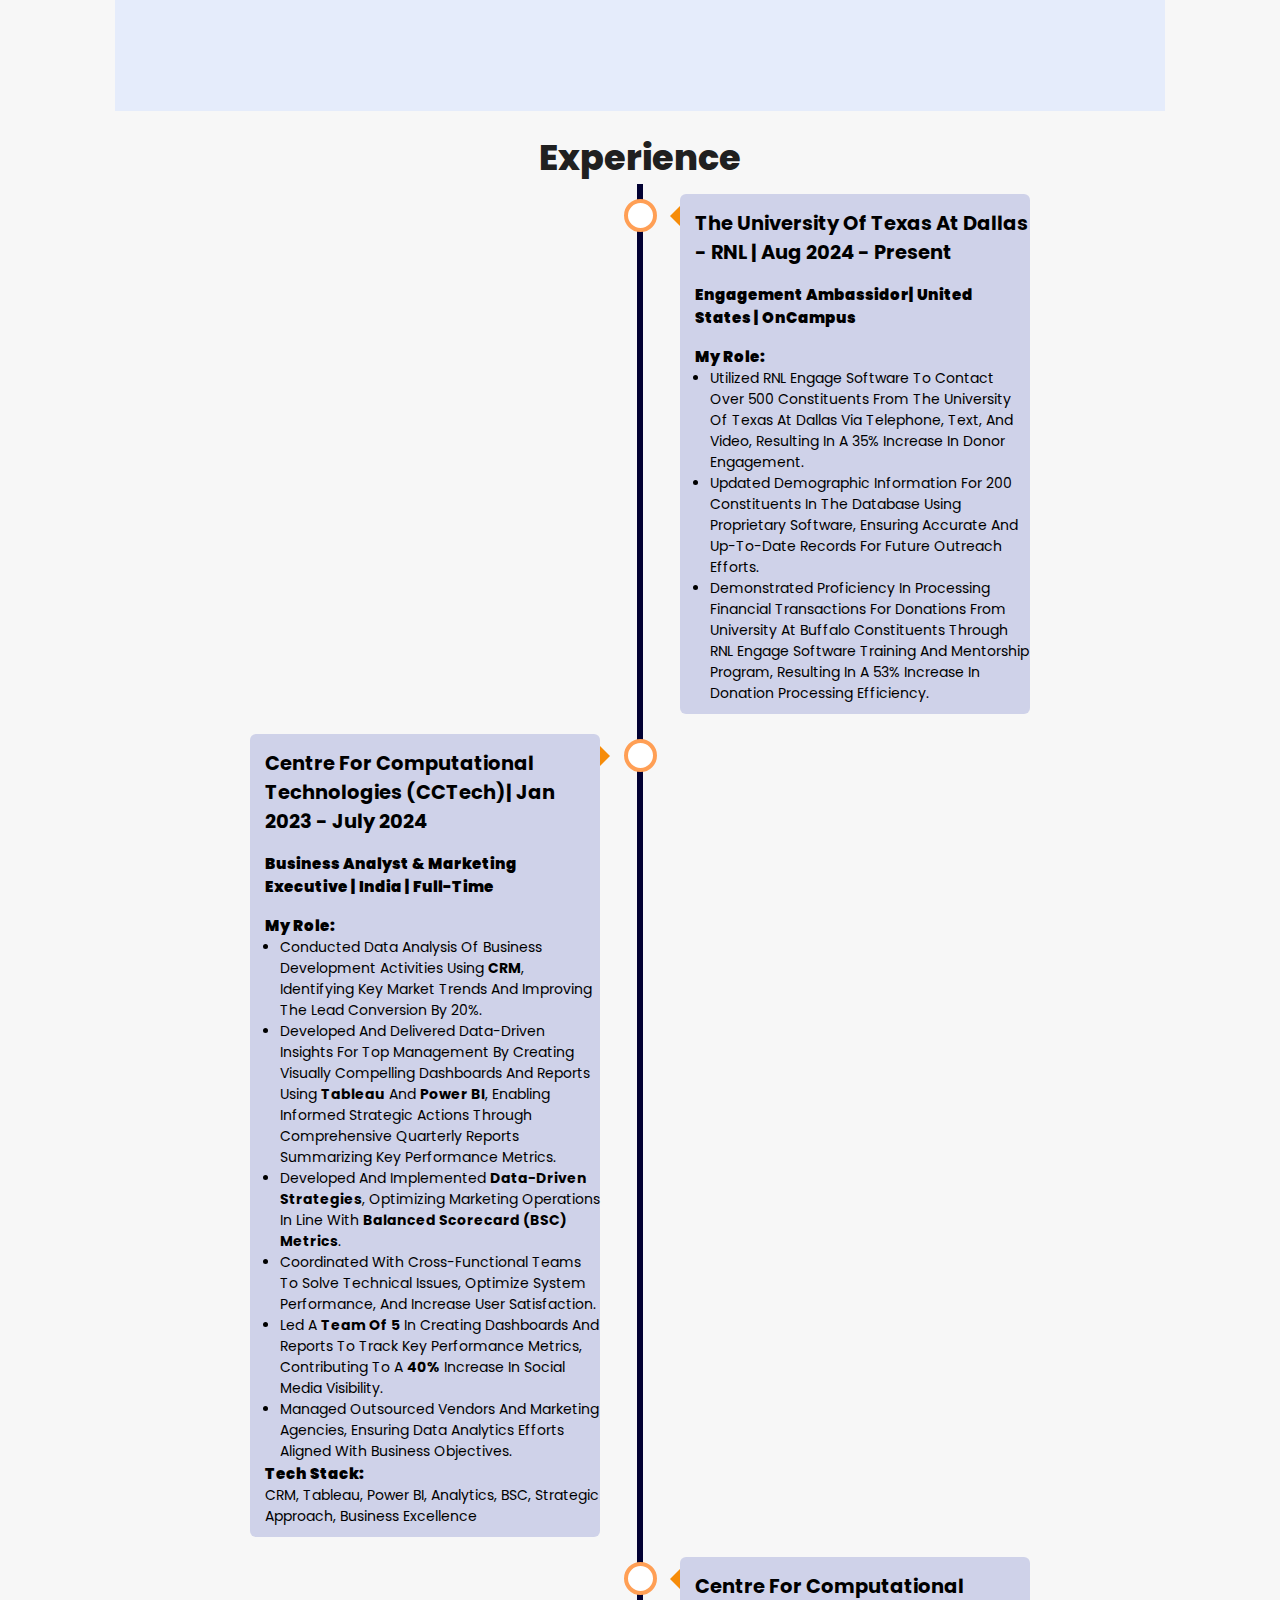
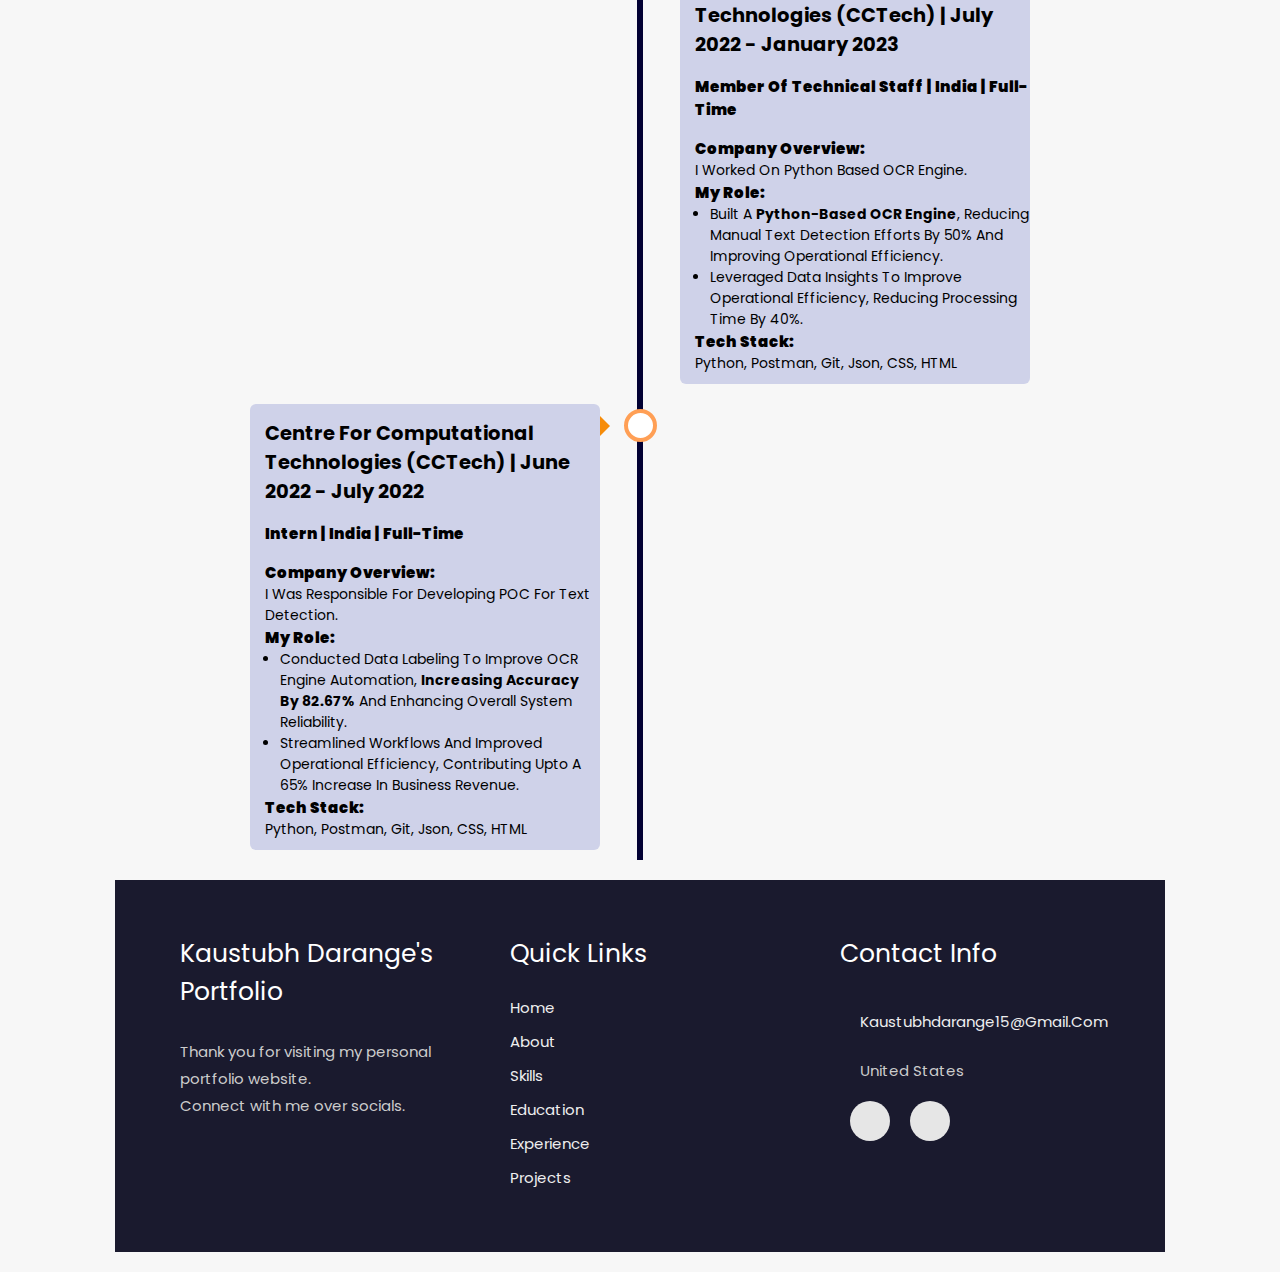
==== commit 4a0e4b0b: "added certifications" ====
--- a/index.html
+++ b/index.html
@@ -16,14 +16,8 @@
 </head>
 <body oncontextmenu="return false">
 
-<!-- pre loader -->
-<!-- <div class="loader-container">
-  <img draggable="false" src="./assets/images/preloader.gif" alt="">
-</div> -->
-
-<!-- navbar starts -->
 <header>
-  <a href="/" class="logo"></i>Kaustubh Manoj Darange</a>
+  <a href="/" class="logo">Kaustubh Manoj Darange</a>
 
   <div id="menu" class="fas fa-bars"></div>
   <nav class="navbar">
@@ -35,49 +29,175 @@
           <li><a href="#experience">Experience</a></li>
           <li><a href="#projects">Projects</a></li>
           <li><a href="#contact">Contact</a></li>
-          <!-- Added Resume Button -->
-          <li><a href="#" target="_blank" onclick="viewResume()">Resume</a></li>
+          
+            <!-- Dropdown for More -->
+            <li class="dropdown">
+              <a href="#" onclick="toggleDropdown()">More</a>
+              <ul class="dropdown-content" id="moreDropdown">
+                <li><a href="certifications.html">Certifications</a>
+                <li><a href="certifications.html">Publication</a>
+                </li>
+                <!-- Link to certifications.html -->
+              </ul>
+            </li>            
+            
+            <script>
+              // Traditional onclick function to toggle dropdown visibility
+              function toggleDropdown() {
+                  var dropdown = document.getElementById("moreDropdown");
+                  if (dropdown.style.display === "block") {
+                      dropdown.style.display = "none"; // Hide dropdown
+                  } else {
+                      dropdown.style.display = "block"; // Show dropdown
+                  }
+              }
+            </script>
+            
       </ul>
   </nav>
 </header>
 
-<script>
-  function viewResume() {
-      // Resume file path
-      window.open("assets/Kaustubh D. Resume .pdf", "_blank");
-  }
-</script>
-
-<!-- navbar ends -->
-
-
-<!-- hero section starts -->
+
+<style>
+  
+/* Basic Navbar Styling */
+.navbar ul {
+    list-style: none;
+    padding: 0;
+    margin: 0;
+    display: flex;
+}
+
+.navbar ul li {
+    position: relative;
+}
+
+/* Styling for navbar links */
+.navbar ul li a {
+    text-decoration: none;
+    padding: 10px 15px;
+    display: block;
+    color: black;
+}
+
+/* Dropdown Container */
+.dropdown {
+    position: relative; /* Ensures dropdown is positioned correctly */
+}
+
+/* Dropdown Content (Initially Hidden) */
+.dropdown-content {
+    display: none; /* Ensures it's hidden by default */
+    position: absolute;
+    background-color: white;
+    /* min-width: 150px; */
+    box-shadow: 0px 8px 16px rgba(0, 0, 0, 0.2);
+    z-index: 1000; /* Ensures it's above other elements */
+    padding: 0;
+    flex-direction: column; /* Stack items vertically */
+    opacity: 0; /* Makes it invisible */
+    visibility: hidden; /* Prevents accidental interaction */
+    transition: opacity 0.2s ease-in-out, visibility 0.2s ease-in-out;
+}
+
+/* Show Dropdown Only on Hover */
+.dropdown:hover .dropdown-content {
+    display: flex; /* Display as flexbox */
+    opacity: 1; /* Fully visible */
+    visibility: visible; /* Allow interaction */
+}
+
+/* Dropdown Items */
+.dropdown-content li {
+    display: block;
+    width: 100%;
+}
+
+.dropdown-content li a {
+    padding: 10px;
+    display: block;
+    color: black;
+    white-space: nowrap; /* Prevents text wrapping */
+}
+</style>
+
+<section> 
+  <!DOCTYPE html>
+  <html lang="en">
+  <head>
+      <meta charset="UTF-8">
+      <meta http-equiv="X-UA-Compatible" content="IE=edge">
+      <meta name="viewport" content="width=device-width, initial-scale=1.0">
+      <meta name="keywords" content="Kaustubh Manoj Darange, portfolio, Kaustubh, Data Analyst, personal portfolio lifecodes, portfolio design, portfolio website, personal portfolio" />
+      <meta name="description" content="Welcome to Kaustubh Darange's Portfolio. Data Analyst" />
+      <!-- Custom CSS -->
+      <link rel="stylesheet" href="./assets/css/style.css">
+      <!-- Font Awesome -->
+      <link rel="stylesheet" href="https://cdnjs.cloudflare.com/ajax/libs/font-awesome/5.15.3/css/all.min.css" integrity="sha512-iBBXm8fW90+nuLcSKlbmrPcLa0OT92xO1BIsZ+ywDWZCvqsWgccV3gFoRBv0z+8dLJgyAHIhR35VZc2oM/gI1w==" crossorigin="anonymous" referrerpolicy="no-referrer" />
+      <!-- Favicon -->
+      <!--link id='favicon' rel="shortcut icon" href="./assets/images/favicon.png" type="image/x-png"-->
+      <title>Kaustubh's Portfolio</title>
+  </head>
+  <body oncontextmenu="return false">
+  
+
+  <header>
+    <a href="/" class="logo">Kaustubh Manoj Darange</a>
+  
+    <div id="menu" class="fas fa-bars"></div>
+    <nav class="navbar">
+        <ul>
+            <li><a href="#home">Home</a></li>
+            <li><a href="#about">About</a></li>
+            <li><a href="#skills">Skills</a></li>
+            <li><a href="#education">Education</a></li>
+            <li><a href="#experience">Experience</a></li>
+            <li><a href="#projects">Projects</a></li>
+            <li><a href="#contact">Contact</a></li>
+            <!-- More Dropdown -->
+            <li class="dropdown">
+              <a href="#">More</a>
+              <ul class="dropdown-content">
+                  <!-- Show certifications section when clicked -->
+                  <li><a href="certifications.html">Certifications</a></li>
+                  <li><a href="publication.html">Publication</a></li>
+              </ul>
+          </li>
+        </ul>
+    </nav>
+  </header>
+  
+  <!-- navbar ends -->
+  
+  
+  <!-- hero section starts -->
 <section class="home" id="home">
-    <div id="particles-js"></div>
-
-    <div class="content">
-    <h2>Hi There,<br/> I'm <span>Kaustubh Manoj Darange</span></h2>
-    <p>I'm <span class="typing-text"></span></p>
-    <a href="#about" class="btn"><span>About Me</span>
-      <i class="fas fa-arrow-circle-down"></i>
-    </a>
-    <div class="socials">
-        <ul class="social-icons">
-          <li><a class="linkedin" aria-label="LinkedIn" href="https://www.linkedin.com/in/kaustubh-darange/" target="_blank"><i class="fab fa-linkedin"></i></a></li> 
-          <li><a class="github" aria-label="GitHub" href="https://github.com/KaustubhD15" target="_blank"><i class="fab fa-github"></i></a></li>
-          <!-- <li><a class="medium" aria-label="Medium" href="https://medium.com/@vaishnavi.gawali29" target="_blank"><i class="fab fa-medium"></i></a></li>
-          <li><a class="hackerrank" aria-label="Hackerrank" href="https://www.hackerrank.com/profile/vaishnavigawali" target="_blank"><i class="fab fa-hackerrank"></i></a></li> -->
-        </ul>
-      </div>
-    </div>
+  <div id="particles-js"></div>
+
+  <div class="content">
+  <h2>Hi There,<br/> I'm <span>Kaustubh Manoj Darange</span></h2>
+  <p>I'm <span class="typing-text"></span></p>
+  <a href="#about" class="btn"><span>About Me</span>
+    <i class="fas fa-arrow-circle-down"></i>
+  </a>
+  <div class="socials">
+      <ul class="social-icons">
+        <li><a class="linkedin" aria-label="LinkedIn" href="https://www.linkedin.com/in/kaustubh-darange/" target="_blank"><i class="fab fa-linkedin"></i></a></li> 
+        <li><a class="github" aria-label="GitHub" href="https://github.com/KaustubhD15" target="_blank"><i class="fab fa-github"></i></a></li>
+        <!-- <li><a class="medium" aria-label="Medium" href="https://medium.com/@vaishnavi.gawali29" target="_blank"><i class="fab fa-medium"></i></a></li>
+        <li><a class="hackerrank" aria-label="Hackerrank" href="https://www.hackerrank.com/profile/vaishnavigawali" target="_blank"><i class="fab fa-hackerrank"></i></a></li> -->
+      </ul>
+    </div>
+  </div>
 <div class="image">
-    <img draggable="false" class="tilt" src="assets/images/Commissioned Illustration_2020 Summer - Jiaqi Wang.gif" alt="">
+  <img draggable="false" class="tilt" src="assets/images/Commissioned Illustration_2020 Summer - Jiaqi Wang.gif" alt="">
 </div>
 </section>
 <!-- hero section ends -->
 
-
-<!-- about section starts -->
+  
+  
+  <!-- about section starts -->
 <section class="about" id="about">
   <h2 class="heading"><i class="fas fa-user-alt"></i> About <span>Me</span></h2>
   
@@ -116,15 +236,17 @@
   <style>
     /* About Section Styles */
     .about-container {
-      display: flex;
-      align-items: center; /* Centers the content vertically */
-      justify-content: center; /* Centers the content horizontally */
-      gap: 60px; /* Adjusted gap for better spacing */
-      max-width: 1200px; /* Adjusted max-width for larger screens */
-      margin: 0 auto;
-      padding: 20px; /* Added padding for spacing */
-      height: auto; /* Allow height to adjust based on content */
-    }
+    display: flex;
+    align-items: center;
+    justify-content: center;
+    gap: 60px;
+    width: 100%; /* Fix invalid width */
+    max-width: 100%;
+    margin: 0 auto;
+    padding: 0px;
+    height: auto;
+}
+
   
     .about-image {
       flex: 1;
@@ -228,12 +350,10 @@
       }
     }
   </style>
-  
-
-
-<!-- about section ends -->
-
-<!-- skills section starts -->
+
+  <!-- about section ends -->
+  
+ <!-- skills section starts -->
 <section class="skills" id="skills">
 
   <h2 class="heading"><i class="fas fa-laptop-code"></i> Skills & Abilities</h2>
@@ -579,341 +699,345 @@
 
 <!-- work project section ends -->
 
-
-<!-- education section starts -->
-<section class="education" id="education">
-
-  <h1 class="heading"><i class="fas fa-graduation-cap"></i> My <span>Education</span></h1>
-
-    <div class="box-container">
-
+  <!-- education section starts -->
+  <section class="education" id="education">
+  
+    <h1 class="heading"><i class="fas fa-graduation-cap"></i> My <span>Education</span></h1>
+  
+      <div class="box-container">
+  
+        <div class="box">
+          <div class="image">
+          <img draggable="false" src="./assets/images/educat/UTD_logo.png" alt="">
+          </div>
+          <div class="content">
+          <h3>MS in Business Analytics & AI</h3>
+          <p>The University of Texas at Dallas |  Richardson, Texas, USA</p>
+          <h4>Aug 2024 - May 2026 </h4>
+          </div>
+      </div>
+  
       <div class="box">
         <div class="image">
-        <img draggable="false" src="./assets/images/educat/UTD_logo.png" alt="">
+        <img draggable="false" src="./assets/images/educat/MU_logo.jpg" alt="">
         </div>
         <div class="content">
-        <h3>MS in Business Analytics & AI</h3>
-        <p>The University of Texas at Dallas |  Richardson, Texas, USA</p>
-        <h4>Aug 2024 - May 2026 </h4>
+        <h3>B.Eng in Mechanical Engineering</h3>
+        <p>University of Mumbai | Mumbai, India</p>
+        <h4> Jul 2018 - Jul 2022</h4>
         </div>
-    </div>
-
-    <div class="box">
-      <div class="image">
-      <img draggable="false" src="./assets/images/educat/MU_logo.jpg" alt="">
-      </div>
-      <div class="content">
-      <h3>B.Eng in Mechanical Engineering</h3>
-      <p>University of Mumbai | Mumbai, India</p>
-      <h4> Jul 2018 - Jul 2022</h4>
-      </div>
-    </div>
-
-</div>
+      </div>
+  
+  </div>
+  </section>
+  <!-- education section ends -->
+  
+  
+  <!-- experience section starts -->
+  <section class="experience" id="experience">
+  
+    <h2 class="heading"><i class="fas fa-briefcase"></i> Experience </h2>
+  
+    <div class="timeline">
+  
+        <div class="container right">
+        <div class="content">
+          <div class="tag">
+            <h2>The University of Texas at Dallas - RNL | Aug 2024 - Present</h2>
+          </div>
+          <div class="desc">
+            <br>
+            <h3><strong>Engagement Ambassidor| United States | OnCampus  </strong></h3>
+            <br>
+            <!-- <h3><strong>Company Overview:</strong></h3>
+            <p style="font-size: 14px;">
+              JerseySTEM promotes education of Science, Technology, Engineering and Math for middle school students.
+            </p> -->
+            
+            <h3><strong>My Role:</strong></h3>
+            <ul style="font-size: 14px; margin-left: 1.5rem;">
+              <li> Utilized RNL Engage software to contact over 500 constituents from the University of Texas at Dallas via telephone, text, and video, resulting in a 35% increase in donor engagement.
+              </li>
+              <li>Updated demographic information for 200 constituents in the database using proprietary software, ensuring accurate and up-to-date records for future outreach efforts.</li>
+              <li>Demonstrated proficiency in processing financial transactions for donations from University at Buffalo constituents through RNL Engage software training and mentorship program, resulting in a 53% increase in donation processing efficiency.</li>
+            </ul>
+            
+            <!-- <h3><strong>Tech Stack:</strong></h3>
+            <p style="font-size: 14px;">Looker Studio, Google Sheets, MySQL, ETL</p> -->
+          </div>
+        </div>
+      </div>    
+    
+    
+      <div class="container left">
+        <div class="content">
+          <div class="tag">
+            <h2>Centre for computational Technologies (CCTech)| Jan 2023 - July 2024 </h2>
+          </div>
+          <div class="desc">
+            <br>
+            <h3><strong>Business Analyst & Marketing Executive | India | Full-Time </strong></h3>
+            <br>
+            <!-- <h3><strong>Company Overview:</strong></h3> -->
+            <!-- <p style="font-size: 14px;">
+              At UTD, I worked for an investment firm client looking to enter the EV market.
+            </p> -->
+            
+            <h3><strong>My Role:</strong></h3>
+            <ul style="font-size: 14px; margin-left: 1.5rem;">
+              <li>Conducted data analysis of business development activities using <strong>CRM</strong>, identifying key market trends and improving the lead
+                conversion by 20%. </li>
+              <li>Developed and delivered data-driven insights for top management by creating visually compelling dashboards
+                and reports using <strong>Tableau</strong> and <strong>Power BI</strong>, enabling informed strategic actions through comprehensive quarterly
+                reports summarizing key performance metrics.</li>
+              <li>Developed and implemented <strong>data-driven strategies</strong>, optimizing marketing operations in line with <strong>Balanced Scorecard (BSC)
+                metrics</strong>.</li> 
+              <li>Coordinated with cross-functional teams to solve technical issues, optimize system performance, and increase user
+                    satisfaction.</li>
+              <li>Led a <strong>team of 5</strong> in creating dashboards and reports to track key performance metrics, contributing to a <strong>40%</strong> increase in social
+                  media visibility.</li>
+              <li>Managed outsourced vendors and marketing agencies, ensuring data analytics efforts aligned with business objectives.</li>
+            </ul>
+            
+            <h3><strong>Tech Stack:</strong></h3>
+            <p style="font-size: 14px;">CRM, Tableau, Power BI, Analytics, BSC, Strategic approach, Business excellence</p>
+          </div>
+        </div>
+      </div>
+  
+      <div class="container right">
+        <div class="content">
+          <div class="tag">
+            <h2>Centre for computational Technologies (CCTech)  | July 2022 - January 2023</h2>
+          </div>
+          <div class="desc">
+            <br>
+            <h3><strong>Member of Technical Staff | India | Full-Time</strong></h3>
+            <br>
+            <h3><strong>Company Overview:</strong></h3>
+            <p style="font-size: 14px;">
+              I worked on python based OCR engine. 
+            </p>
+            
+            <h3><strong>My Role:</strong></h3>
+            <ul style="font-size: 14px; margin-left: 1.5rem;">
+              <li> Built a <strong>Python-based OCR engine</strong>, reducing manual text detection efforts by 50% and improving operational efficiency.</li>
+              <li>Leveraged data insights to improve operational efficiency, reducing processing time by 40%.</li>
+            </ul>
+            
+            <h3><strong>Tech Stack:</strong></h3>
+            <p style="font-size: 14px;">Python, Postman, Git, Json, CSS, HTML</p>
+          </div>
+        </div>
+      </div>  
+      
+      <div class="container left">
+        <div class="content">
+          <div class="tag">
+            <h2>Centre for computational Technologies (CCTech) | June 2022 - July 2022</h2>
+          </div>
+          <div class="desc">
+            <br>
+            <h3><strong>Intern | India | Full-Time</strong></h3>
+            <br>
+            <h3><strong>Company Overview:</strong></h3>
+            <p style="font-size: 14px;">
+              I was responsible for developing POC for text detection.
+            </p>
+            
+            <h3><strong>My Role:</strong></h3>
+            <ul style="font-size: 14px; margin-left: 1.5rem;">
+              <li> Conducted data labeling to improve OCR engine automation, <strong>increasing accuracy by 82.67%</strong> and enhancing overall system
+                reliability.</li>
+              <li>Streamlined workflows and improved operational efficiency, contributing upto a 65% increase in business revenue.</li>
+            </ul>
+            
+            <h3><strong>Tech Stack:</strong></h3>
+            <p style="font-size: 14px;"> Python, Postman, Git, Json, CSS, HTML</p>
+          </div>
+        </div>
+      </div>  
+  
+     
+  
+  </div>
+  
+  </section>
+  <!-- experience section ends -->
+  
+  
+  
+  <!-- projects section starts -->
+  <!-- projects section starts -->
+  <!-- <section class="work" id="projects">
+  
+    <h2 class="heading"><i class="fas fa-laptop-code"></i> Projects <span>Made</span></h2>
+    
+    <div class="box-container"></div> 
+  <div class="viewall">
+    <a href="https://github.com/KaustubhD15?tab=repositories" class="btn" target="_blank">
+      <span>View All Projects</span>
+      <i class="fas fa-arrow-right"></i>
+    </a>
+  </div>
+  
+  
+  </section> -->
+  
+  
+  <!-- footer section starts -->
+  <section class="footer">
+    <div class="box-container">
+      <div class="box">
+        <h3>Kaustubh Darange's Portfolio</h3>
+        <p>Thank you for visiting my personal portfolio website. </br>Connect with me over socials.</p>
+      </div>
+  
+      <div class="box">
+        <h3>quick links</h3>
+        <a href="#home"><i class="fas fa-chevron-circle-right"></i> home</a>
+        <a href="#about"><i class="fas fa-chevron-circle-right"></i> about</a>
+        <a href="#skills"><i class="fas fa-chevron-circle-right"></i> skills</a>
+        <a href="#education"><i class="fas fa-chevron-circle-right"></i> education</a>
+        <a href="#experience"><i class="fas fa-chevron-circle-right"></i> experience</a>
+        <a href="#projects"><i class="fas fa-chevron-circle-right"></i> projects</a>
+      </div>
+  
+      <div class="box">
+        <h3>contact info</h3>
+        <p class="contact-info">
+          <i class="fas fa-envelope"></i>
+          <a href="mailto:kaustubhdarange15@gmail.com" onclick="handleMailClick()">kaustubhdarange15@gmail.com</a>
+        </p>
+        <p class="contact-info">
+          <i class="fas fa-map-marked-alt"></i> United States
+        </p>
+        <div class="share">
+          <a href="https://www.linkedin.com/in/kaustubh-darange/" class="fab fa-linkedin" aria-label="LinkedIn" target="_blank"></a>
+          <a href="https://github.com/KaustubhD15" class="fab fa-github" aria-label="GitHub" target="_blank"></a>
+        </div>
+      </div>
+    </div>
+  </section>
+  
+  <style>
+    /* Footer Section Styles */
+    .footer {
+      background-color: #1a1a2e; /* Deep dark blue background color */
+      color: #ffffff; /* Light gray text color */
+      padding: 30px 40px;
+      text-align: left;
+    }
+  
+    .footer .box-container {
+      display: flex;
+      flex-wrap: wrap;
+      justify-content: space-between;
+      gap: 20px;
+    }
+  
+    .footer .box {
+      flex: 1;
+      min-width: 250px;
+      max-width: 300px;
+    }
+  
+    .footer .box h3 {
+      color: #fdda24; /* Highlighted yellow text for headings */
+      font-size: 1.5em;
+      margin-bottom: 10px;
+    }
+  
+    .footer .box p {
+      line-height: 1.8;
+    }
+  
+    .footer .box a {
+      display: block;
+      margin: 5px 0;
+      color: #f5f5f5; /* Light gray text for links */
+      text-decoration: none;
+      font-size: 1em;
+      transition: color 0.3s;
+    }
+  
+    .footer .box a:hover {
+      color: #fdda24; /* Highlighted yellow color on hover */
+    }
+  
+    .footer .share a {
+      font-size: 1.5em;
+      color: #f5f5f5;
+      margin: 0 10px;
+      transition: color 0.3s;
+    }
+  
+    .footer .share a:hover {
+      color: #fdda24;
+    }
+  
+    /* Contact Info Styles */
+    .contact-info {
+      display: flex;
+      align-items: center;
+      gap: 10px;
+      line-height: 1.8;
+    }
+  
+    .contact-info i {
+      font-size: 1.2em; /* Adjust icon size */
+      color: #fdda24; /* Match the yellow highlight color */
+    }
+  
+    .contact-info a {
+      color: #f5f5f5;
+      text-decoration: none;
+      transition: color 0.3s;
+    }
+  
+    .contact-info a:hover {
+      color: #fdda24; /* Highlighted yellow color on hover */
+    }
+  </style>
+  
+  <!-- footer section ends -->
+  
+  
+  <!-- scroll top btn -->
+  <a href="#home" aria-label="ScrollTop" class="fas fa-angle-up" id="scroll-top"></a>
+  <!-- scroll back to top -->
+  
+  
+  <!-- ==== ALL MAJOR JAVASCRIPT CDNS STARTS ==== -->
+  <!-- jquery cdn -->
+  <script src="https://cdnjs.cloudflare.com/ajax/libs/jquery/3.6.0/jquery.min.js" integrity="sha512-894YE6QWD5I59HgZOGReFYm4dnWc1Qt5NtvYSaNcOP+u1T9qYdvdihz0PPSiiqn/+/3e7Jo4EaG7TubfWGUrMQ==" crossorigin="anonymous" referrerpolicy="no-referrer"></script>
+  
+  <!-- typed.js cdn -->
+  <script src="https://cdnjs.cloudflare.com/ajax/libs/typed.js/2.0.5/typed.min.js" integrity="sha512-1KbKusm/hAtkX5FScVR5G36wodIMnVd/aP04af06iyQTkD17szAMGNmxfNH+tEuFp3Og/P5G32L1qEC47CZbUQ==" crossorigin="anonymous" referrerpolicy="no-referrer"></script>
+  
+  <!-- particle.js links -->
+  <script src="./assets/js/particles.min.js"></script>
+  <script src="./assets/js/app.js"></script>
+  
+  <!-- vanilla tilt.js links -->
+  <script src="https://cdnjs.cloudflare.com/ajax/libs/vanilla-tilt/1.7.0/vanilla-tilt.min.js" integrity="sha512-SttpKhJqONuBVxbRcuH0wezjuX+BoFoli0yPsnrAADcHsQMW8rkR84ItFHGIkPvhnlRnE2FaifDOUw+EltbuHg==" crossorigin="anonymous" referrerpolicy="no-referrer"></script>
+  
+  <!-- scroll reveal anim -->
+  <script src="https://unpkg.com/scrollreveal"></script>
+  
+  <script
+        type="text/javascript"
+        src="https://cdn.jsdelivr.net/npm/emailjs-com@3/dist/email.min.js"
+      ></script>
+  
+  <!-- ==== ALL MAJOR JAVASCRIPT CDNS ENDS ==== -->
+  
+  <script src="./assets/js/script.js"></script>
+  
+  </body>
+  </html>
+
 </section>
-<!-- education section ends -->
-
-
-<!-- experience section starts -->
-<section class="experience" id="experience">
-
-  <h2 class="heading"><i class="fas fa-briefcase"></i> Experience </h2>
-
-  <div class="timeline">
-
-      <div class="container right">
-      <div class="content">
-        <div class="tag">
-          <h2>The University of Texas at Dallas - RNL | Aug 2024 - Present</h2>
-        </div>
-        <div class="desc">
-          <br>
-          <h3><strong>Engagement Ambassidor| United States | OnCampus  </strong></h3>
-          <br>
-          <!-- <h3><strong>Company Overview:</strong></h3>
-          <p style="font-size: 14px;">
-            JerseySTEM promotes education of Science, Technology, Engineering and Math for middle school students.
-          </p> -->
-          
-          <h3><strong>My Role:</strong></h3>
-          <ul style="font-size: 14px; margin-left: 1.5rem;">
-            <li> Utilized RNL Engage software to contact over 500 constituents from the University of Texas at Dallas via telephone, text, and video, resulting in a 35% increase in donor engagement.
-            </li>
-            <li>Updated demographic information for 200 constituents in the database using proprietary software, ensuring accurate and up-to-date records for future outreach efforts.</li>
-            <li>Demonstrated proficiency in processing financial transactions for donations from University at Buffalo constituents through RNL Engage software training and mentorship program, resulting in a 53% increase in donation processing efficiency.</li>
-          </ul>
-          
-          <!-- <h3><strong>Tech Stack:</strong></h3>
-          <p style="font-size: 14px;">Looker Studio, Google Sheets, MySQL, ETL</p> -->
-        </div>
-      </div>
-    </div>    
-  
-  
-    <div class="container left">
-      <div class="content">
-        <div class="tag">
-          <h2>Centre for computational Technologies (CCTech)| Jan 2023 - July 2024 </h2>
-        </div>
-        <div class="desc">
-          <br>
-          <h3><strong>Business Analyst & Marketing Executive | India | Full-Time </strong></h3>
-          <br>
-          <!-- <h3><strong>Company Overview:</strong></h3> -->
-          <!-- <p style="font-size: 14px;">
-            At UTD, I worked for an investment firm client looking to enter the EV market.
-          </p> -->
-          
-          <h3><strong>My Role:</strong></h3>
-          <ul style="font-size: 14px; margin-left: 1.5rem;">
-            <li>Conducted data analysis of business development activities using <strong>CRM</strong>, identifying key market trends and improving the lead
-              conversion by 20%. </li>
-            <li>Developed and delivered data-driven insights for top management by creating visually compelling dashboards
-              and reports using <strong>Tableau</strong> and <strong>Power BI</strong>, enabling informed strategic actions through comprehensive quarterly
-              reports summarizing key performance metrics.</li>
-            <li>Developed and implemented <strong>data-driven strategies</strong>, optimizing marketing operations in line with <strong>Balanced Scorecard (BSC)
-              metrics</strong>.</li> 
-            <li>Coordinated with cross-functional teams to solve technical issues, optimize system performance, and increase user
-                  satisfaction.</li>
-            <li>Led a <strong>team of 5</strong> in creating dashboards and reports to track key performance metrics, contributing to a <strong>40%</strong> increase in social
-                media visibility.</li>
-            <li>Managed outsourced vendors and marketing agencies, ensuring data analytics efforts aligned with business objectives.</li>
-          </ul>
-          
-          <h3><strong>Tech Stack:</strong></h3>
-          <p style="font-size: 14px;">CRM, Tableau, Power BI, Analytics, BSC, Strategic approach, Business excellence</p>
-        </div>
-      </div>
-    </div>
-
-    <div class="container right">
-      <div class="content">
-        <div class="tag">
-          <h2>Centre for computational Technologies (CCTech)  | July 2022 - January 2023</h2>
-        </div>
-        <div class="desc">
-          <br>
-          <h3><strong>Member of Technical Staff | India | Full-Time</strong></h3>
-          <br>
-          <h3><strong>Company Overview:</strong></h3>
-          <p style="font-size: 14px;">
-            I worked on python based OCR engine. 
-          </p>
-          
-          <h3><strong>My Role:</strong></h3>
-          <ul style="font-size: 14px; margin-left: 1.5rem;">
-            <li> Built a <strong>Python-based OCR engine</strong>, reducing manual text detection efforts by 50% and improving operational efficiency.</li>
-            <li>Leveraged data insights to improve operational efficiency, reducing processing time by 40%.</li>
-          </ul>
-          
-          <h3><strong>Tech Stack:</strong></h3>
-          <p style="font-size: 14px;">Python, Postman, Git, Json, CSS, HTML</p>
-        </div>
-      </div>
-    </div>  
-    
-    <div class="container left">
-      <div class="content">
-        <div class="tag">
-          <h2>Centre for computational Technologies (CCTech) | June 2022 - July 2022</h2>
-        </div>
-        <div class="desc">
-          <br>
-          <h3><strong>Intern | India | Full-Time</strong></h3>
-          <br>
-          <h3><strong>Company Overview:</strong></h3>
-          <p style="font-size: 14px;">
-            I was responsible for developing POC for text detection.
-          </p>
-          
-          <h3><strong>My Role:</strong></h3>
-          <ul style="font-size: 14px; margin-left: 1.5rem;">
-            <li> Conducted data labeling to improve OCR engine automation, <strong>increasing accuracy by 82.67%</strong> and enhancing overall system
-              reliability.</li>
-            <li>Streamlined workflows and improved operational efficiency, contributing upto a 65% increase in business revenue.</li>
-          </ul>
-          
-          <h3><strong>Tech Stack:</strong></h3>
-          <p style="font-size: 14px;"> Python, Postman, Git, Json, CSS, HTML</p>
-        </div>
-      </div>
-    </div>  
-
-   
-
-</div>
-
-</section>
-<!-- experience section ends -->
-
-
-
-<!-- projects section starts -->
-<!-- projects section starts -->
-<!-- <section class="work" id="projects">
-
-  <h2 class="heading"><i class="fas fa-laptop-code"></i> Projects <span>Made</span></h2>
-  
-  <div class="box-container"></div> 
-<div class="viewall">
-  <a href="https://github.com/KaustubhD15?tab=repositories" class="btn" target="_blank">
-    <span>View All Projects</span>
-    <i class="fas fa-arrow-right"></i>
-  </a>
-</div>
-
-
-</section> -->
-
-
-<!-- footer section starts -->
-<section class="footer">
-  <div class="box-container">
-    <div class="box">
-      <h3>Kaustubh Darange's Portfolio</h3>
-      <p>Thank you for visiting my personal portfolio website. </br>Connect with me over socials.</p>
-    </div>
-
-    <div class="box">
-      <h3>quick links</h3>
-      <a href="#home"><i class="fas fa-chevron-circle-right"></i> home</a>
-      <a href="#about"><i class="fas fa-chevron-circle-right"></i> about</a>
-      <a href="#skills"><i class="fas fa-chevron-circle-right"></i> skills</a>
-      <a href="#education"><i class="fas fa-chevron-circle-right"></i> education</a>
-      <a href="#experience"><i class="fas fa-chevron-circle-right"></i> experience</a>
-      <a href="#projects"><i class="fas fa-chevron-circle-right"></i> projects</a>
-    </div>
-
-    <div class="box">
-      <h3>contact info</h3>
-      <p class="contact-info">
-        <i class="fas fa-envelope"></i>
-        <a href="mailto:kaustubhdarange15@gmail.com" onclick="handleMailClick()">kaustubhdarange15@gmail.com</a>
-      </p>
-      <p class="contact-info">
-        <i class="fas fa-map-marked-alt"></i> United States
-      </p>
-      <div class="share">
-        <a href="https://www.linkedin.com/in/kaustubh-darange/" class="fab fa-linkedin" aria-label="LinkedIn" target="_blank"></a>
-        <a href="https://github.com/KaustubhD15" class="fab fa-github" aria-label="GitHub" target="_blank"></a>
-      </div>
-    </div>
-  </div>
-</section>
-
-<style>
-  /* Footer Section Styles */
-  .footer {
-    background-color: #1a1a2e; /* Deep dark blue background color */
-    color: #ffffff; /* Light gray text color */
-    padding: 30px 40px;
-    text-align: left;
-  }
-
-  .footer .box-container {
-    display: flex;
-    flex-wrap: wrap;
-    justify-content: space-between;
-    gap: 20px;
-  }
-
-  .footer .box {
-    flex: 1;
-    min-width: 250px;
-    max-width: 300px;
-  }
-
-  .footer .box h3 {
-    color: #fdda24; /* Highlighted yellow text for headings */
-    font-size: 1.5em;
-    margin-bottom: 10px;
-  }
-
-  .footer .box p {
-    line-height: 1.8;
-  }
-
-  .footer .box a {
-    display: block;
-    margin: 5px 0;
-    color: #f5f5f5; /* Light gray text for links */
-    text-decoration: none;
-    font-size: 1em;
-    transition: color 0.3s;
-  }
-
-  .footer .box a:hover {
-    color: #fdda24; /* Highlighted yellow color on hover */
-  }
-
-  .footer .share a {
-    font-size: 1.5em;
-    color: #f5f5f5;
-    margin: 0 10px;
-    transition: color 0.3s;
-  }
-
-  .footer .share a:hover {
-    color: #fdda24;
-  }
-
-  /* Contact Info Styles */
-  .contact-info {
-    display: flex;
-    align-items: center;
-    gap: 10px;
-    line-height: 1.8;
-  }
-
-  .contact-info i {
-    font-size: 1.2em; /* Adjust icon size */
-    color: #fdda24; /* Match the yellow highlight color */
-  }
-
-  .contact-info a {
-    color: #f5f5f5;
-    text-decoration: none;
-    transition: color 0.3s;
-  }
-
-  .contact-info a:hover {
-    color: #fdda24; /* Highlighted yellow color on hover */
-  }
-</style>
-
-<!-- footer section ends -->
-
-
-<!-- scroll top btn -->
-<a href="#home" aria-label="ScrollTop" class="fas fa-angle-up" id="scroll-top"></a>
-<!-- scroll back to top -->
-
-
-<!-- ==== ALL MAJOR JAVASCRIPT CDNS STARTS ==== -->
-<!-- jquery cdn -->
-<script src="https://cdnjs.cloudflare.com/ajax/libs/jquery/3.6.0/jquery.min.js" integrity="sha512-894YE6QWD5I59HgZOGReFYm4dnWc1Qt5NtvYSaNcOP+u1T9qYdvdihz0PPSiiqn/+/3e7Jo4EaG7TubfWGUrMQ==" crossorigin="anonymous" referrerpolicy="no-referrer"></script>
-
-<!-- typed.js cdn -->
-<script src="https://cdnjs.cloudflare.com/ajax/libs/typed.js/2.0.5/typed.min.js" integrity="sha512-1KbKusm/hAtkX5FScVR5G36wodIMnVd/aP04af06iyQTkD17szAMGNmxfNH+tEuFp3Og/P5G32L1qEC47CZbUQ==" crossorigin="anonymous" referrerpolicy="no-referrer"></script>
-
-<!-- particle.js links -->
-<script src="./assets/js/particles.min.js"></script>
-<script src="./assets/js/app.js"></script>
-
-<!-- vanilla tilt.js links -->
-<script src="https://cdnjs.cloudflare.com/ajax/libs/vanilla-tilt/1.7.0/vanilla-tilt.min.js" integrity="sha512-SttpKhJqONuBVxbRcuH0wezjuX+BoFoli0yPsnrAADcHsQMW8rkR84ItFHGIkPvhnlRnE2FaifDOUw+EltbuHg==" crossorigin="anonymous" referrerpolicy="no-referrer"></script>
-
-<!-- scroll reveal anim -->
-<script src="https://unpkg.com/scrollreveal"></script>
-
-<script
-      type="text/javascript"
-      src="https://cdn.jsdelivr.net/npm/emailjs-com@3/dist/email.min.js"
-    ></script>
-
-<!-- ==== ALL MAJOR JAVASCRIPT CDNS ENDS ==== -->
-
-<script src="./assets/js/script.js"></script>
-
-</body>
-</html>+<!-- navbar ends -->
+
+
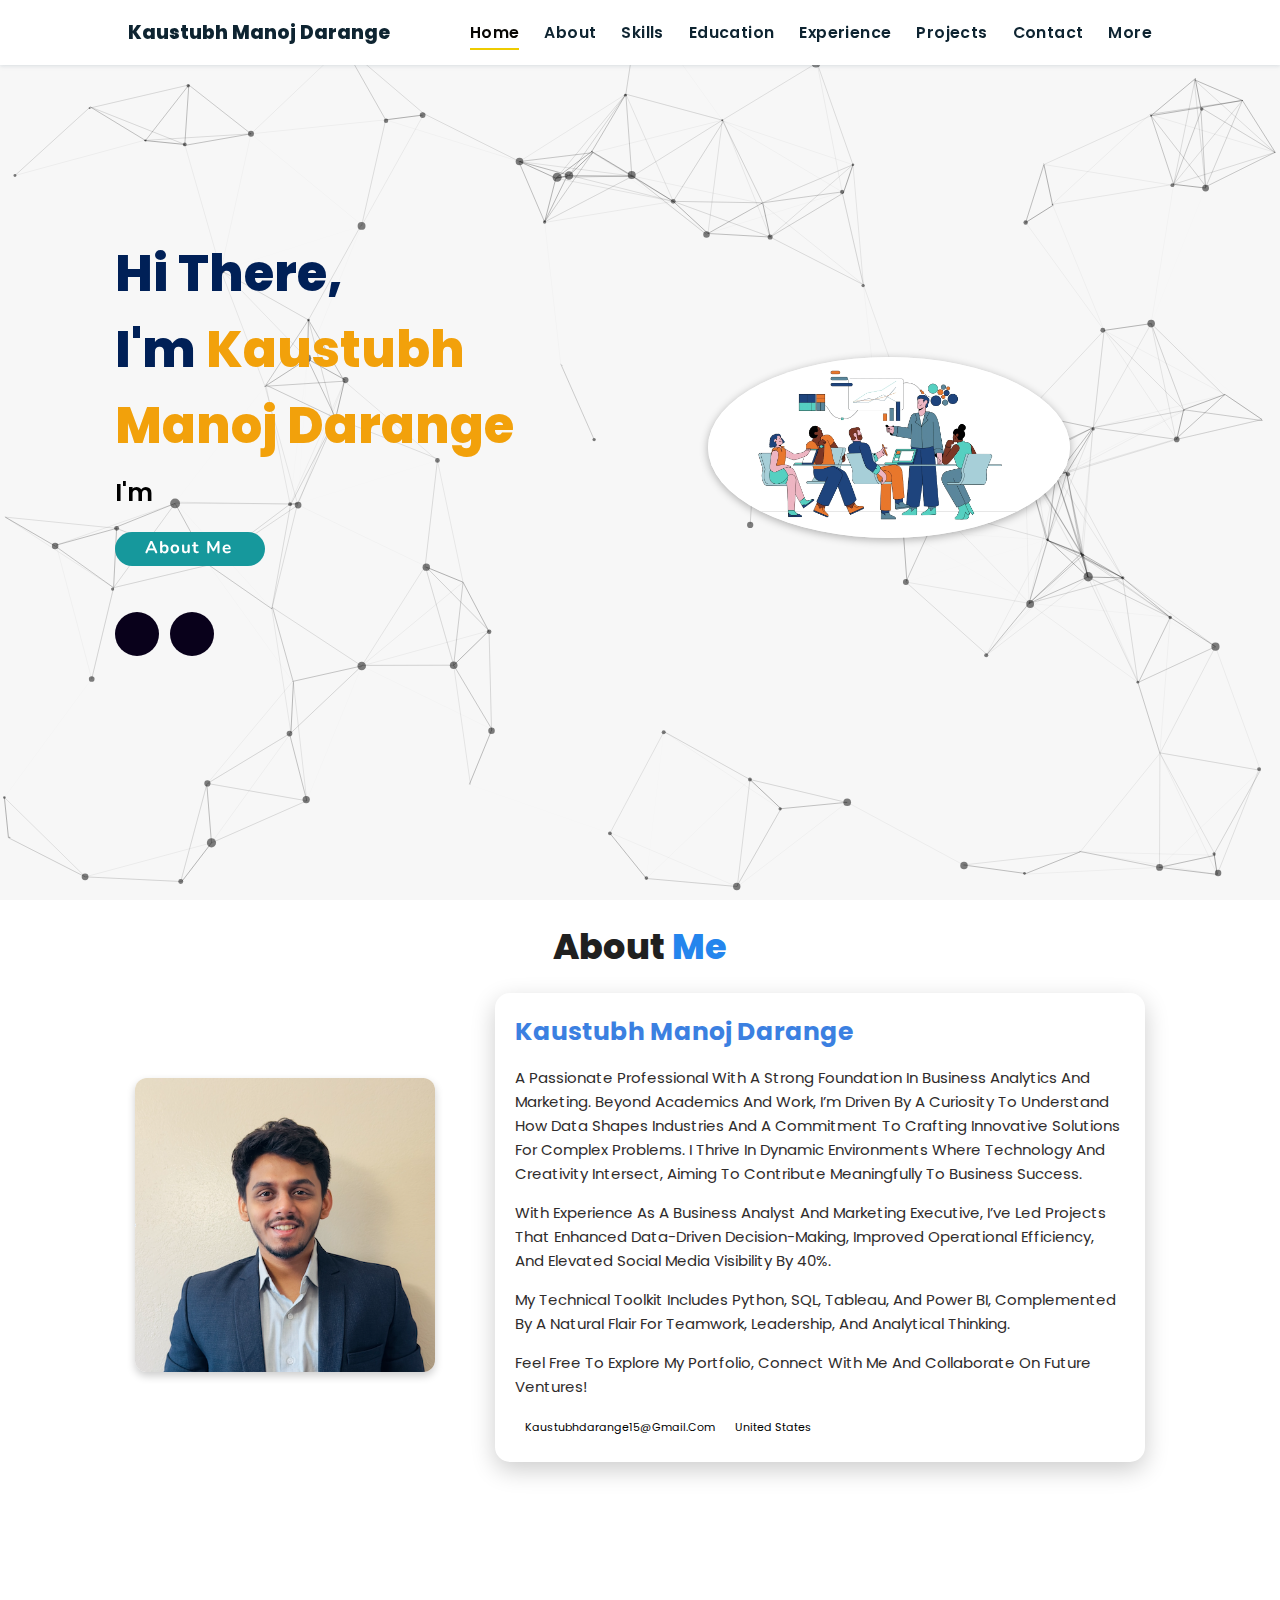
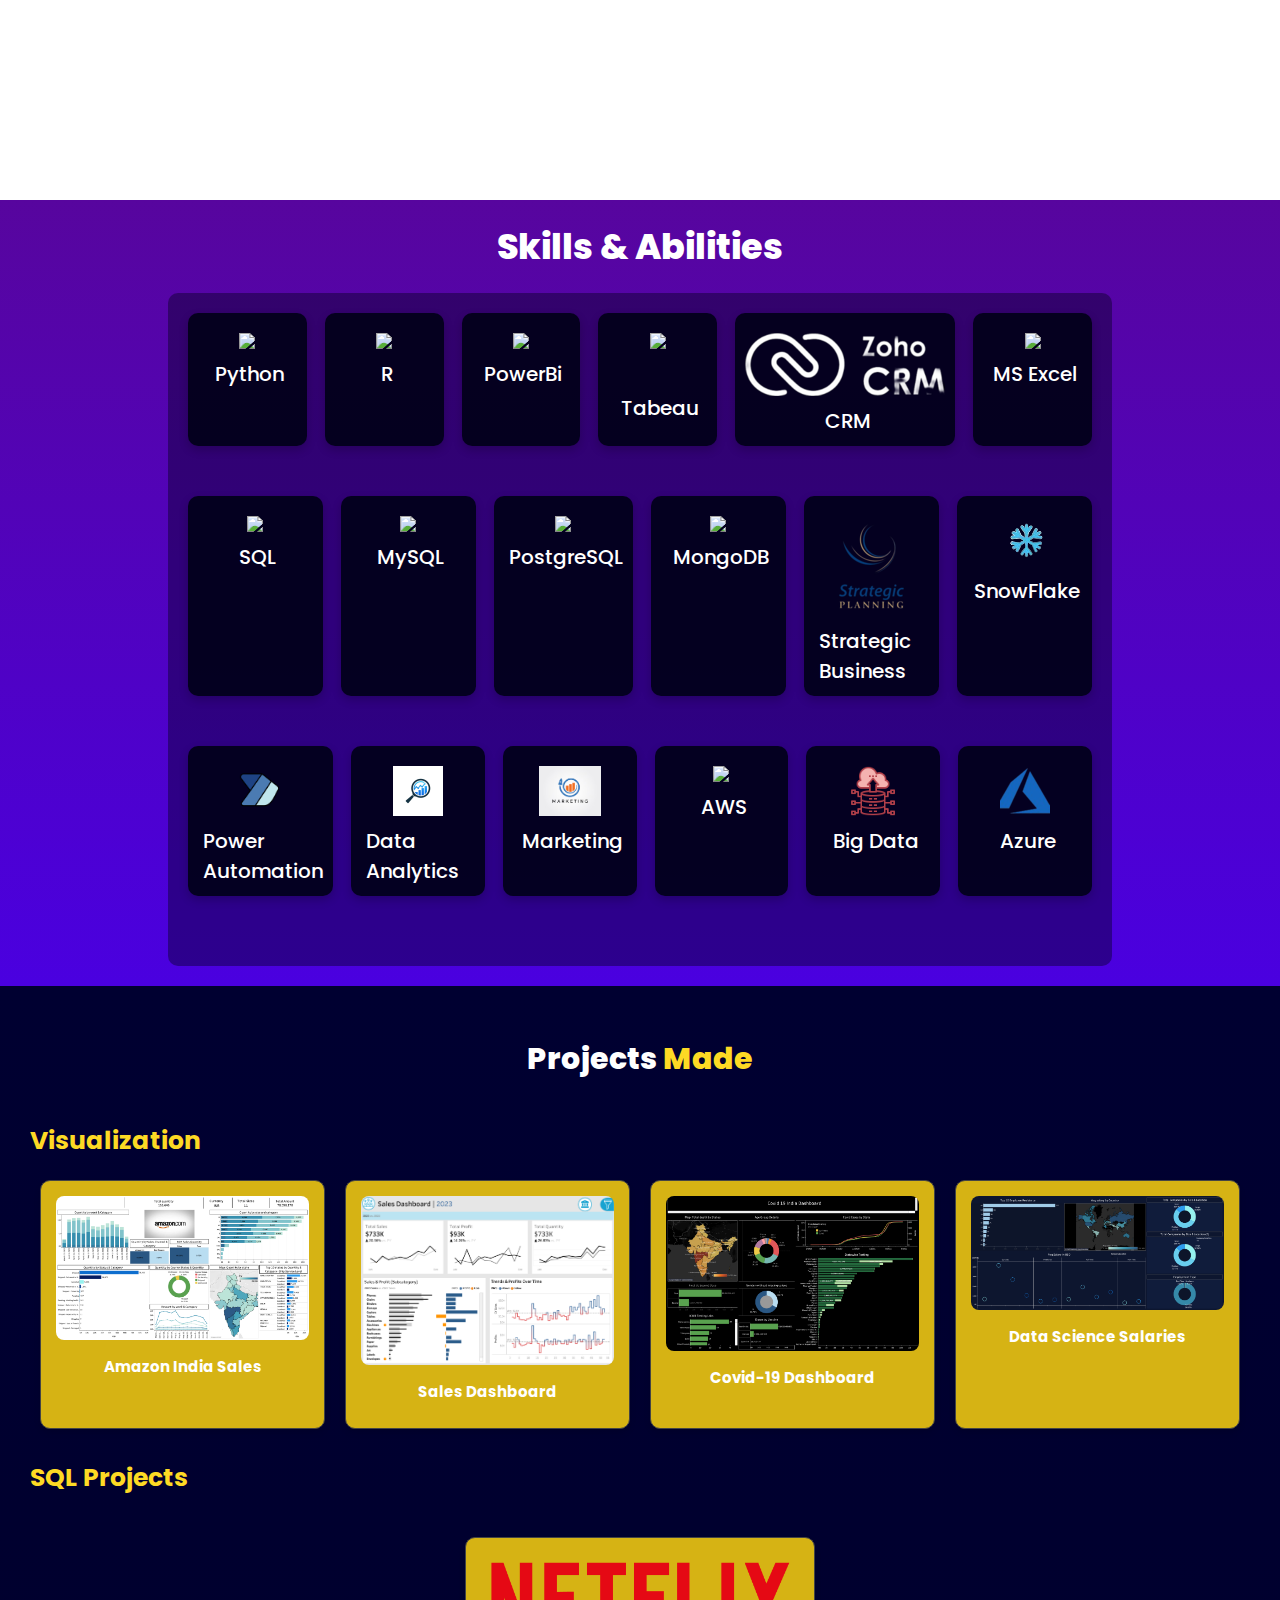
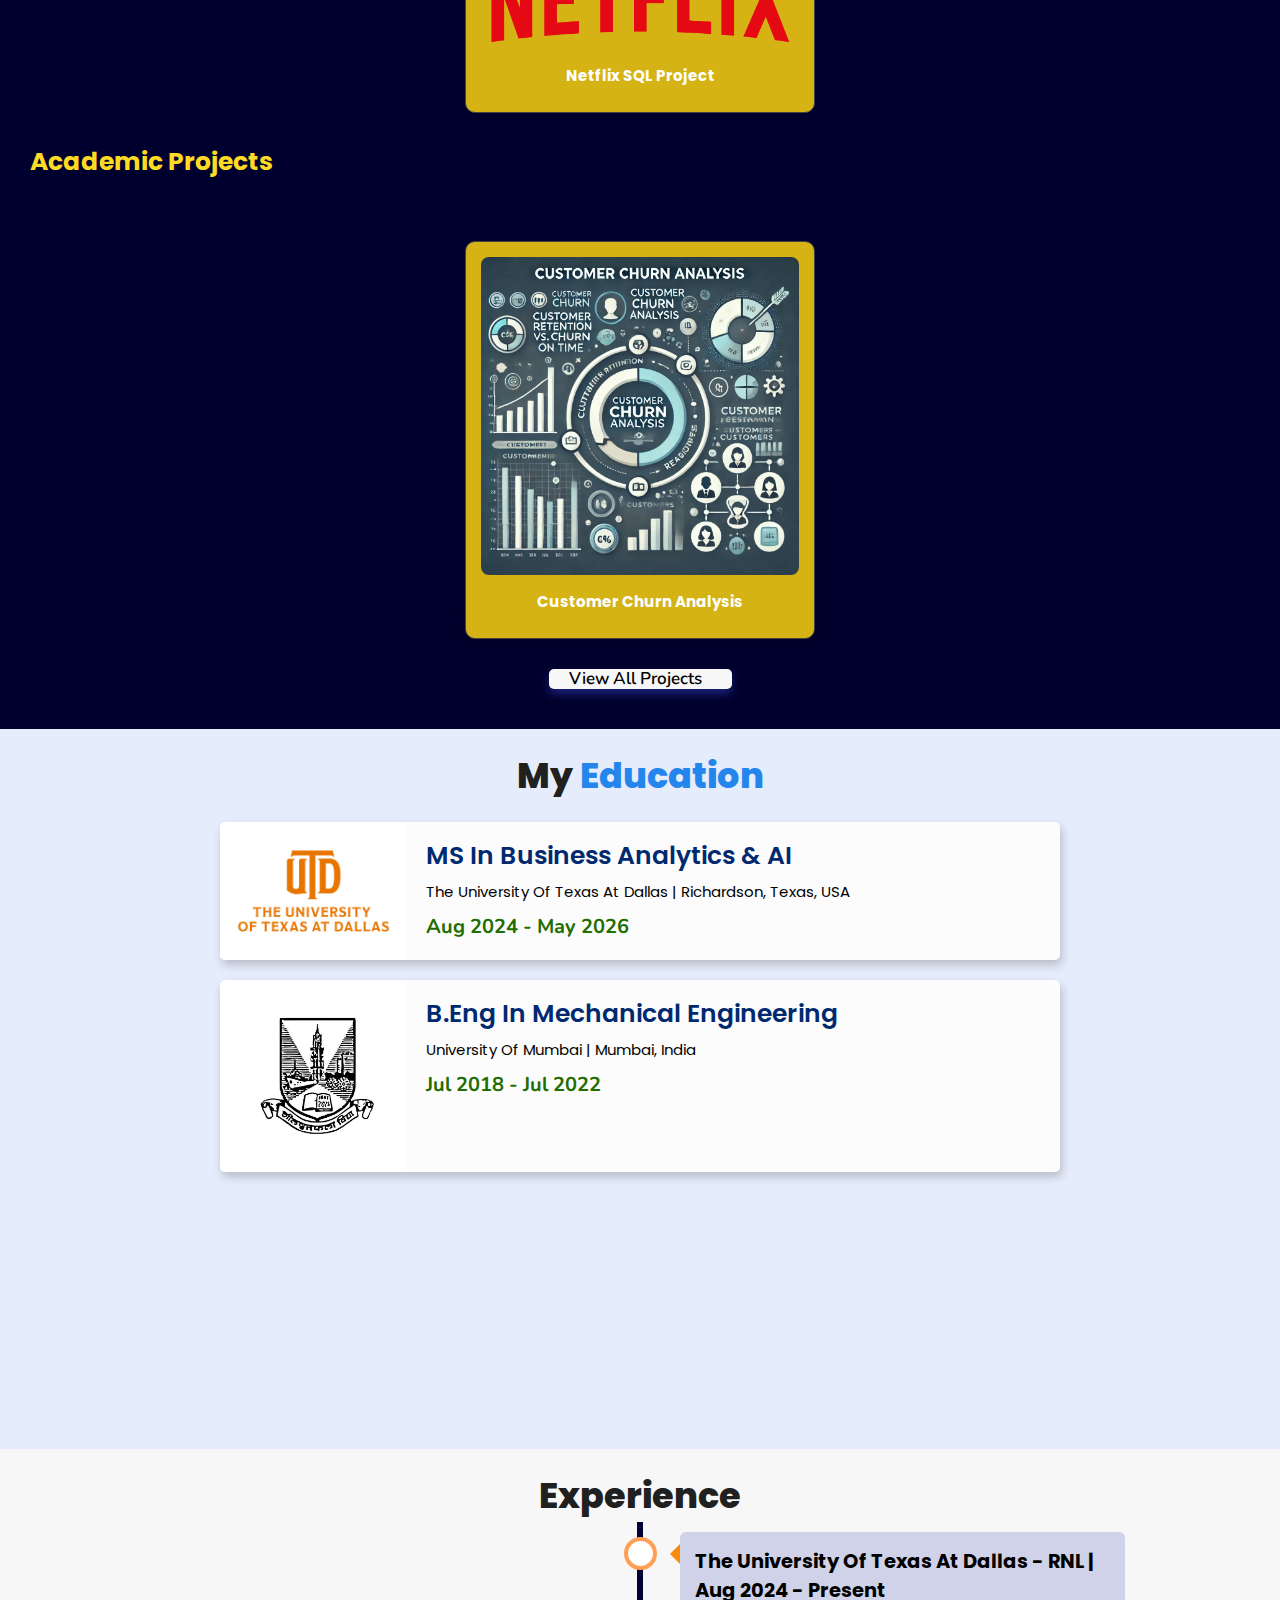
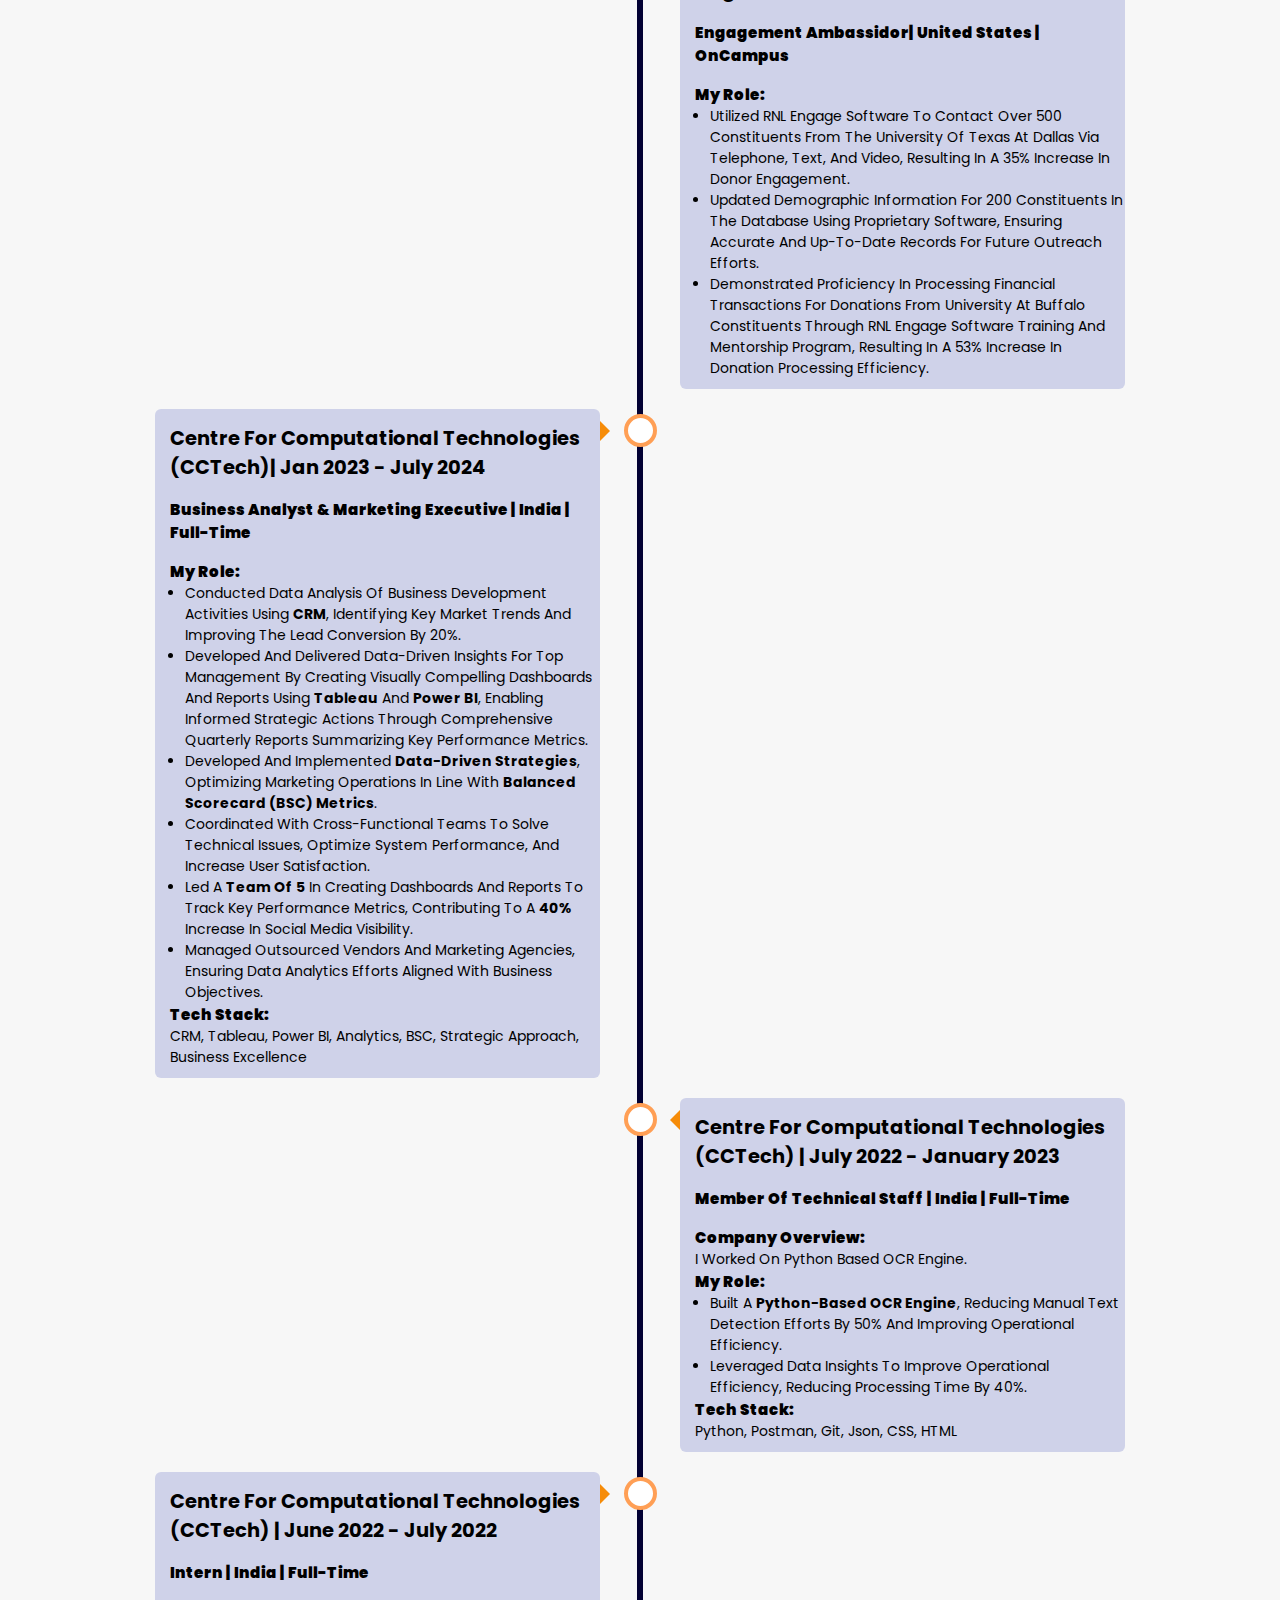
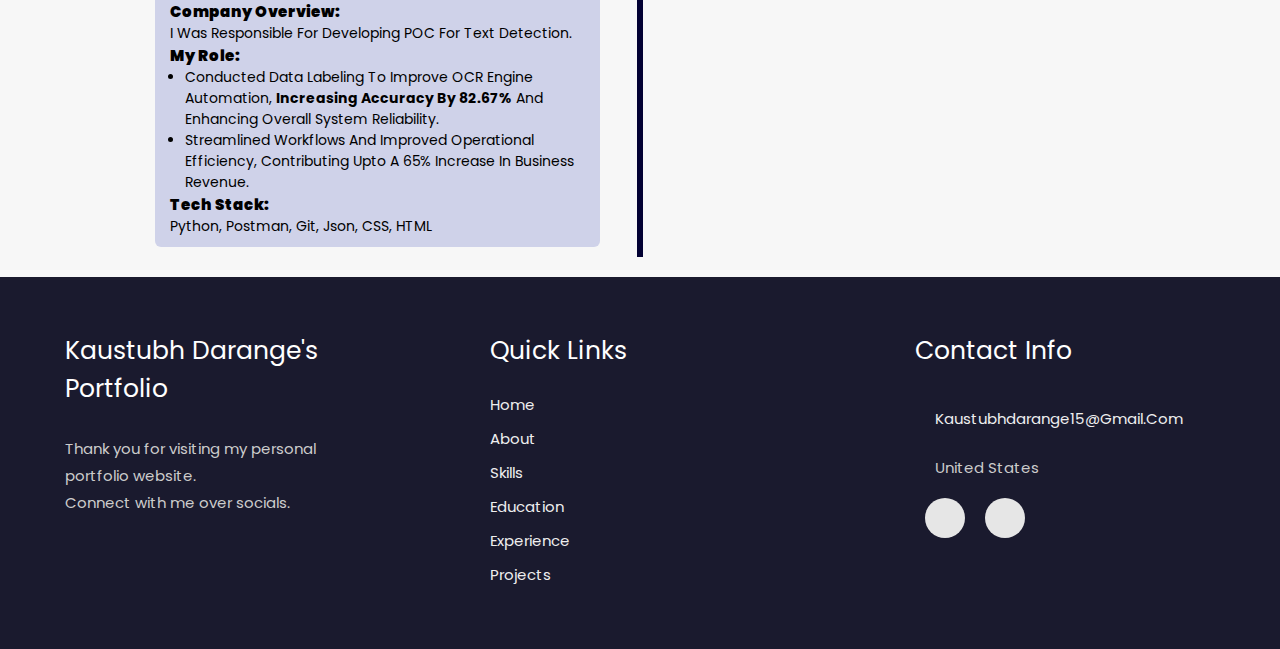
==== commit b91f8bb8: "." ====
--- a/index.html
+++ b/index.html
@@ -16,6 +16,7 @@
 </head>
 <body oncontextmenu="return false">
 
+  <!-- navbar starts -->
 <header>
   <a href="/" class="logo">Kaustubh Manoj Darange</a>
 
@@ -35,7 +36,7 @@
               <a href="#" onclick="toggleDropdown()">More</a>
               <ul class="dropdown-content" id="moreDropdown">
                 <li><a href="certifications.html">Certifications</a>
-                <li><a href="certifications.html">Publication</a>
+                <!-- <li><a href="certifications.html">Publication</a> -->
                 </li>
                 <!-- Link to certifications.html -->
               </ul>
@@ -64,13 +65,13 @@
 .navbar ul {
     list-style: none;
     padding: 0;
-    margin: 0;
+    margin: 0 auto;
     display: flex;
 }
 
 .navbar ul li {
     position: relative;
-}
+} */
 
 /* Styling for navbar links */
 .navbar ul li a {
@@ -119,54 +120,7 @@
     color: black;
     white-space: nowrap; /* Prevents text wrapping */
 }
-</style>
-
-<section> 
-  <!DOCTYPE html>
-  <html lang="en">
-  <head>
-      <meta charset="UTF-8">
-      <meta http-equiv="X-UA-Compatible" content="IE=edge">
-      <meta name="viewport" content="width=device-width, initial-scale=1.0">
-      <meta name="keywords" content="Kaustubh Manoj Darange, portfolio, Kaustubh, Data Analyst, personal portfolio lifecodes, portfolio design, portfolio website, personal portfolio" />
-      <meta name="description" content="Welcome to Kaustubh Darange's Portfolio. Data Analyst" />
-      <!-- Custom CSS -->
-      <link rel="stylesheet" href="./assets/css/style.css">
-      <!-- Font Awesome -->
-      <link rel="stylesheet" href="https://cdnjs.cloudflare.com/ajax/libs/font-awesome/5.15.3/css/all.min.css" integrity="sha512-iBBXm8fW90+nuLcSKlbmrPcLa0OT92xO1BIsZ+ywDWZCvqsWgccV3gFoRBv0z+8dLJgyAHIhR35VZc2oM/gI1w==" crossorigin="anonymous" referrerpolicy="no-referrer" />
-      <!-- Favicon -->
-      <!--link id='favicon' rel="shortcut icon" href="./assets/images/favicon.png" type="image/x-png"-->
-      <title>Kaustubh's Portfolio</title>
-  </head>
-  <body oncontextmenu="return false">
-  
-
-  <header>
-    <a href="/" class="logo">Kaustubh Manoj Darange</a>
-  
-    <div id="menu" class="fas fa-bars"></div>
-    <nav class="navbar">
-        <ul>
-            <li><a href="#home">Home</a></li>
-            <li><a href="#about">About</a></li>
-            <li><a href="#skills">Skills</a></li>
-            <li><a href="#education">Education</a></li>
-            <li><a href="#experience">Experience</a></li>
-            <li><a href="#projects">Projects</a></li>
-            <li><a href="#contact">Contact</a></li>
-            <!-- More Dropdown -->
-            <li class="dropdown">
-              <a href="#">More</a>
-              <ul class="dropdown-content">
-                  <!-- Show certifications section when clicked -->
-                  <li><a href="certifications.html">Certifications</a></li>
-                  <li><a href="publication.html">Publication</a></li>
-              </ul>
-          </li>
-        </ul>
-    </nav>
-  </header>
-  
+</style>  
   <!-- navbar ends -->
   
   
@@ -197,7 +151,7 @@
 
   
   
-  <!-- about section starts -->
+<!-- about section starts -->
 <section class="about" id="about">
   <h2 class="heading"><i class="fas fa-user-alt"></i> About <span>Me</span></h2>
   
@@ -236,17 +190,15 @@
   <style>
     /* About Section Styles */
     .about-container {
-    display: flex;
-    align-items: center;
-    justify-content: center;
-    gap: 60px;
-    width: 100%; /* Fix invalid width */
-    max-width: 100%;
-    margin: 0 auto;
-    padding: 0px;
-    height: auto;
-}
-
+      display: flex;
+      align-items: center; /* Centers the content vertically */
+      justify-content: center; /* Centers the content horizontally */
+      gap: 60px; /* Adjusted gap for better spacing */
+      max-width: 1200px; /* Adjusted max-width for larger screens */
+      margin: 0 auto;
+      padding: 20px; /* Added padding for spacing */
+      height: auto; /* Allow height to adjust based on content */
+    }
   
     .about-image {
       flex: 1;
@@ -351,7 +303,9 @@
     }
   </style>
 
-  <!-- about section ends -->
+
+<!-- about section ends -->
+
   
  <!-- skills section starts -->
 <section class="skills" id="skills">
